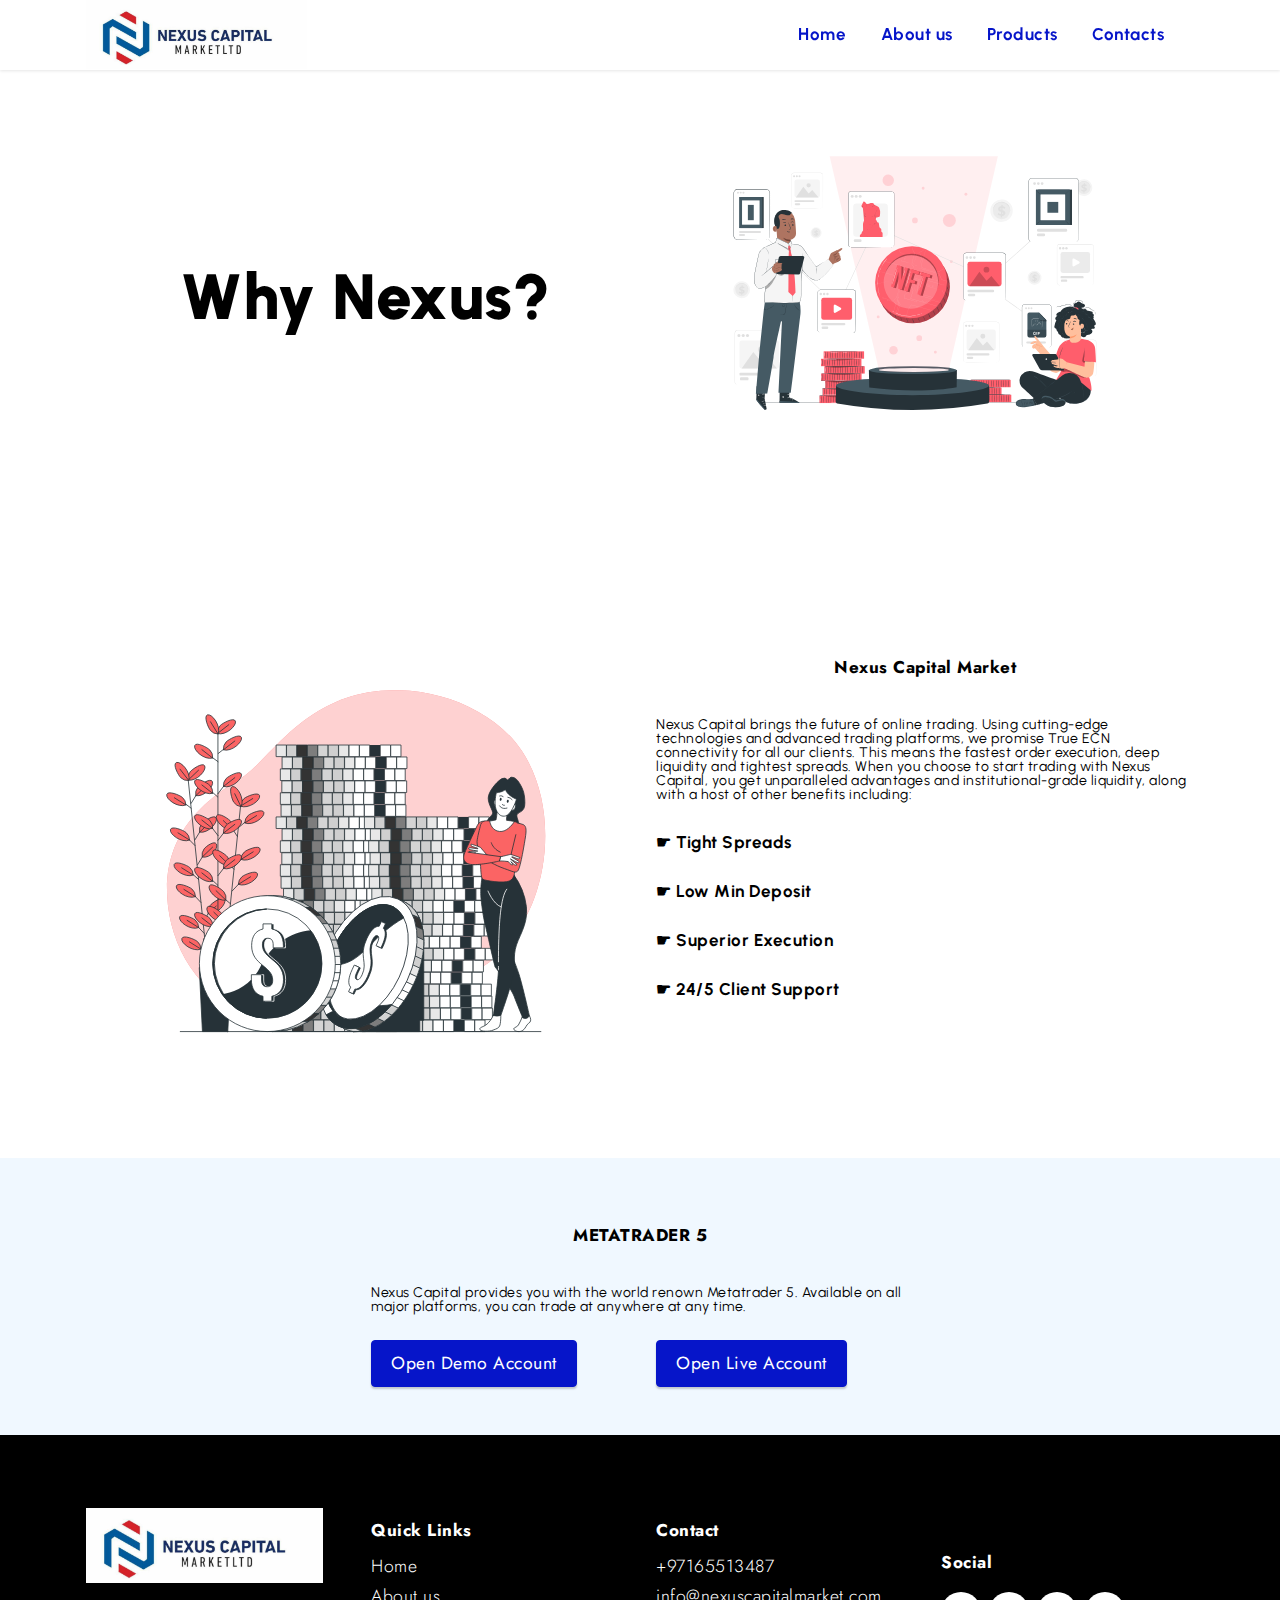
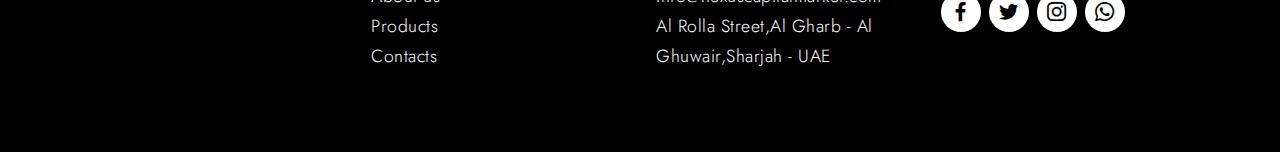
==== About us.html @ b938d65f "dfsdfsd" ====
<!DOCTYPE html>
<html  >
<head>
  <!-- Site made with Mobirise Website Builder v5.7.12, https://mobirise.com -->
  <meta charset="UTF-8">
  <meta http-equiv="X-UA-Compatible" content="IE=edge">
  <meta name="generator" content="Mobirise v5.7.12, page1.html">
  <meta name="viewport" content="width=device-width, initial-scale=1, minimum-scale=1">
  <link rel="shortcut icon" href="assets/images/nexus.png" type="image/x-icon">
  <meta name="description" content="">
  
  
  <title>About</title>
  <link rel="stylesheet" href="assets/web/assets/mobirise-icons2/mobirise2.css">
  <link rel="stylesheet" href="assets/bootstrap/css/bootstrap.min.css">
  <link rel="stylesheet" href="assets/bootstrap/css/bootstrap-grid.min.css">
  <link rel="stylesheet" href="assets/bootstrap/css/bootstrap-reboot.min.css">
  <link rel="stylesheet" href="assets/dropdown/css/style.css">
  <link rel="stylesheet" href="assets/socicon/css/styles.css">
  <link rel="stylesheet" href="assets/theme/css/style.css">
  <link rel="stylesheet" href="style.css">
  <link rel="preload" href="https://fonts.googleapis.com/css?family=Jost:100,200,300,400,500,600,700,800,900,100i,200i,300i,400i,500i,600i,700i,800i,900i&display=swap" as="style" onload="this.onload=null;this.rel='stylesheet'">
  <noscript><link rel="stylesheet" href="https://fonts.googleapis.com/css?family=Jost:100,200,300,400,500,600,700,800,900,100i,200i,300i,400i,500i,600i,700i,800i,900i&display=swap"></noscript>
  <link rel="preload" as="style" href="assets/mobirise/css/mbr-additional.css"><link rel="stylesheet" href="assets/mobirise/css/mbr-additional.css" type="text/css">
<script src="https://cdn.jsdelivr.net/npm/bootstrap@5.0.2/dist/js/bootstrap.bundle.min.js"></script>

  
  
</head>
<body>

  
    <section data-bs-version="5.1" class="menu menu1 cid-tuux1KyDfK" once="menu" id="menu1-0">
    
    

      <nav class="navbar navbar-expand-lg navbar-light bg-light  navbar-dropdown  navbar-expand-lg">
        <div class="container">
            <span class="logo-icon"><a href="#" class="navbar-brand"><img src="assets/images/nexus.png"></a></span>
            <button type="button" class="navbar-toggler" data-bs-toggle="collapse" data-bs-target="#navbarCollapse">
                <span class="navbar-toggler-icon"></span>
            </button>
            <div class="collapse navbar-collapse" id="navbarCollapse">

                <div class="navbar-nav ms-auto">
                    <a href="index.html" class="nav-item nav-link"><strong>Home</a></strong>                    
                </div>
                 <div class="navbar-nav ms-auto">
                    <a href="About us.html" class="nav-item nav-link"><strong>About us</a></strong>
                </div>
                 <div class="navbar-nav ms-auto">
                    <a href="Products.html" class="nav-item nav-link"><strong>Products</a></strong>
                </div>
                 <div class="navbar-nav ms-auto">
                    <a href="Contacts.html" class="nav-item nav-link"><strong>Contacts</a></strong>
                </div>
            </div>
        </div>
    </nav>
</section>
 <section>

        <div class="blank hero" style="min-height: 50vh;margin: auto">
        <img src="assets/images/NFT-pana.svg">
        <div class="text">
            <h1 style="font-size: 4rem">Why Nexus?</h1>
           
        </div>

        </div>
   </section>
<section data-bs-version="5.1" class="content10 cid-tuuz8Z4dlp" id="content10-a">
    
 

       <div class="container-fluid about pt-5">
        <div class="container">
            <div class="row gx-5">
                <div class="col-lg-6 mb-5 mb-lg-0">
                    <div class="d-flex h-100 border border-0 border-primary border-bottom-0 pt-4">
                         <img class="img-fluid mt-auto mx-auto" src="assets/images/Coins-bro.svg" style="max-width: 400px;margin: auto;">
                    </div>
                </div>
                <div class="col-lg-6 pb-5">
                    <div class="mb-3 pb-2">
                        <h1 class="display-5"><strong>Nexus Capital Market</strong></h1>
                    </div>
                    <p class="mb-4">
                    Nexus Capital brings the future of online trading. Using cutting-edge technologies and advanced trading platforms, we promise True ECN connectivity for all our clients. This means the fastest order execution, deep liquidity and tightest spreads. When you choose to start trading with  Nexus Capital, you get unparalleled advantages and institutional-grade liquidity, along with a host of other benefits including:</p>
                    <p class="mb-4"><strong> &#9755; Tight Spreads</strong></p>
                    <p class="mb-4"><strong> &#9755; Low Min Deposit</strong></p>
                     <p class="mb-4"><strong> &#9755; Superior Execution</strong></p>
                      <p class="mb-4"><strong> &#9755; 24/5 Client Support</strong></p>
                   
                </div>
            </div>
        </div>
    </div>
</section>

<section data-bs-version="5.1" class="people5 mbr-embla cid-tuuznFn4YC" id="people5-c">
       <div class="container-fluid about pt-5">
        <div class="container">
            <div class="row gx-5" style="display: flex;justify-content: center;">
                
                <div class="col-lg-6 pb-5">
                    <div class="mb-3 pb-2">
                        <h1 class="display-5"><strong>METATRADER 5</strong></h1>
                    </div> <p>Nexus Capital provides you with the world renown Metatrader 5. Available on all major platforms, you can trade at anywhere at any time.</p>
                    <div class="row gx-5 gy-4">
                        <div class="col-sm-6">
                                  <div class="mbr-section-btn">
                                    <a href="https://mobiri.se" class="btn btn-warning display-4">Open Demo Account</a>
                                </div>
                        </div>
                        <div class="col-sm-6">
                            <div class="mbr-section-btn">
                                    <a href="https://mobiri.se" class="btn btn-warning display-4">Open Live Account</a>
                                </div>
                        </div>
                    </div>
                </div>
            </div>
        </div>
    </div>
</section>
    
    

    

<section data-bs-version="5.1" class="footer1 cid-tuuxWfXCzd" once="footers" id="footer1-9">

    

    
    
        <div class="container">
        <div class="row mbr-white">
            <div class="col-12 col-md-6 col-lg-3">
                <h5 class="mbr-section-subtitle mbr-fonts-style mb-2 display-7">
                   <span class="logo-1"><a href="#" class="navbar-brand"><img src="assets/images/nexus.png"></a></span> 
                </h5>
            </div>

            <div class="col-12 col-md-6 col-lg-3">
                <h5 class="mbr-section-subtitle mbr-fonts-style mb-2 display-7">
                    <strong>Quick Links</strong>
                </h5>
               <ul class="list mbr-fonts-style display-4">
                    <li class="mbr-text item-wrap">Home</li>
                    <li class="mbr-text item-wrap">About us </li>
                    <li class="mbr-text item-wrap">Products</li>
                    <li class="mbr-text item-wrap">Contacts</li>
                </ul>
            </div>
            <div class="col-12 col-md-6 col-lg-3">
                <h5 class="mbr-section-subtitle mbr-fonts-style mb-2 display-7">
                    <strong>Contact</strong>
                </h5>
                <ul class="list mbr-fonts-style display-4">
                    <li class="mbr-text item-wrap">+97165513487</li>
                    <li class="mbr-text item-wrap">info@nexuscapitalmarket.com</li>
                    <li class="mbr-text item-wrap">Al Rolla Street,Al Gharb - Al Ghuwair,Sharjah - UAE</li>
                    
                </ul>
            </div>
            <div class="col-12 col-md-6 col-lg-3">
                <h5 class="mbr-section-subtitle mbr-fonts-style mb-2 display-7">
                    <strong></strong>
                </h5>
                <p class="mbr-text mbr-fonts-style mb-4 display-4">
                   </p>
                <h5 class="mbr-section-subtitle mbr-fonts-style mb-3 display-7">
                    <strong>Social</strong>
                </h5>
                <div class="social-row display-7">
                    <div class="soc-item">
                            <span class="mbr-iconfont socicon socicon-facebook"></span>
                        </a>
                    </div>
                    <div class="soc-item">
                            <span class="mbr-iconfont socicon socicon-twitter"></span>
                        </a>
                    </div>
                    <div class="soc-item">
                            <span class="mbr-iconfont socicon socicon-instagram"></span>

                        </a>
                    </div>
                     <div class="soc-item">
                            <span class="mbr-iconfont socicon socicon-whatsapp"></span>
                        </a>
                    </div>
                    
                </div>
            </div>
            
        </div>
    </div>

  
</body>
</html>
---- assets/web/assets/mobirise-icons2/mobirise2.css ----
@font-face {
  font-family: 'Moririse2';
  font-display: swap;
  src:  url('mobirise2.eot?f2bix410');
  src:  url('mobirise2.eot?f2bix4#iefix') format('embedded-opentype'),
    url('mobirise2.ttf?f2bix4') format('truetype'),
    url('mobirise2.woff?f2bix4') format('woff'),
    url('mobirise2.svg?f2bix4#mobirise2') format('svg');
  font-weight: normal;
  font-style: normal;
}

[class^="mobi-"], [class*=" mobi-"] {
  /* use !important to prevent issues with browser extensions that change fonts */
  font-family: 'Moririse2' !important;
  speak: none;
  font-style: normal;
  font-weight: normal;
  font-variant: normal;
  text-transform: none;
  line-height: 1;

  /* Better Font Rendering =========== */
  -webkit-font-smoothing: antialiased;
  -moz-osx-font-smoothing: grayscale;
}

.mobi-mbri-add-submenu:before {
  content: "\e900";
}
.mobi-mbri-alert:before {
  content: "\e901";
}
.mobi-mbri-align-center:before {
  content: "\e902";
}
.mobi-mbri-align-justify:before {
  content: "\e903";
}
.mobi-mbri-align-left:before {
  content: "\e904";
}
.mobi-mbri-align-right:before {
  content: "\e905";
}
.mobi-mbri-android:before {
  content: "\e906";
}
.mobi-mbri-apple:before {
  content: "\e907";
}
.mobi-mbri-arrow-down:before {
  content: "\e908";
}
.mobi-mbri-arrow-next:before {
  content: "\e909";
}
.mobi-mbri-arrow-prev:before {
  content: "\e90a";
}
.mobi-mbri-arrow-up:before {
  content: "\e90b";
}
.mobi-mbri-bold:before {
  content: "\e90c";
}
.mobi-mbri-bookmark:before {
  content: "\e90d";
}
.mobi-mbri-bootstrap:before {
  content: "\e90e";
}
.mobi-mbri-briefcase:before {
  content: "\e90f";
}
.mobi-mbri-browse:before {
  content: "\e910";
}
.mobi-mbri-bulleted-list:before {
  content: "\e911";
}
.mobi-mbri-calendar:before {
  content: "\e912";
}
.mobi-mbri-camera:before {
  content: "\e913";
}
.mobi-mbri-cart-add:before {
  content: "\e914";
}
.mobi-mbri-cart-full:before {
  content: "\e915";
}
.mobi-mbri-cash:before {
  content: "\e916";
}
.mobi-mbri-change-style:before {
  content: "\e917";
}
.mobi-mbri-chat:before {
  content: "\e918";
}
.mobi-mbri-clock:before {
  content: "\e919";
}
.mobi-mbri-close:before {
  content: "\e91a";
}
.mobi-mbri-cloud:before {
  content: "\e91b";
}
.mobi-mbri-code:before {
  content: "\e91c";
}
.mobi-mbri-contact-form:before {
  content: "\e91d";
}
.mobi-mbri-credit-card:before {
  content: "\e91e";
}
.mobi-mbri-cursor-click:before {
  content: "\e91f";
}
.mobi-mbri-cust-feedback:before {
  content: "\e920";
}
.mobi-mbri-database:before {
  content: "\e921";
}
.mobi-mbri-delivery:before {
  content: "\e922";
}
.mobi-mbri-desktop:before {
  content: "\e923";
}
.mobi-mbri-devices:before {
  content: "\e924";
}
.mobi-mbri-down:before {
  content: "\e925";
}
.mobi-mbri-download-2:before {
  content: "\e926";
}
.mobi-mbri-download:before {
  content: "\e927";
}
.mobi-mbri-drag-n-drop-2:before {
  content: "\e928";
}
.mobi-mbri-drag-n-drop:before {
  content: "\e929";
}
.mobi-mbri-edit-2:before {
  content: "\e92a";
}
.mobi-mbri-edit:before {
  content: "\e92b";
}
.mobi-mbri-error:before {
  content: "\e92c";
}
.mobi-mbri-extension:before {
  content: "\e92d";
}
.mobi-mbri-features:before {
  content: "\e92e";
}
.mobi-mbri-file:before {
  content: "\e92f";
}
.mobi-mbri-flag:before {
  content: "\e930";
}
.mobi-mbri-folder:before {
  content: "\e931";
}
.mobi-mbri-gift:before {
  content: "\e932";
}
.mobi-mbri-github:before {
  content: "\e933";
}
.mobi-mbri-globe-2:before {
  content: "\e934";
}
.mobi-mbri-globe:before {
  content: "\e935";
}
.mobi-mbri-growing-chart:before {
  content: "\e936";
}
.mobi-mbri-hearth:before {
  content: "\e937";
}
.mobi-mbri-help:before {
  content: "\e938";
}
.mobi-mbri-home:before {
  content: "\e939";
}
.mobi-mbri-hot-cup:before {
  content: "\e93a";
}
.mobi-mbri-idea:before {
  content: "\e93b";
}
.mobi-mbri-image-gallery:before {
  content: "\e93c";
}
.mobi-mbri-image-slider:before {
  content: "\e93d";
}
.mobi-mbri-info:before {
  content: "\e93e";
}
.mobi-mbri-italic:before {
  content: "\e93f";
}
.mobi-mbri-key:before {
  content: "\e940";
}
.mobi-mbri-laptop:before {
  content: "\e941";
}
.mobi-mbri-layers:before {
  content: "\e942";
}
.mobi-mbri-left-right:before {
  content: "\e943";
}
.mobi-mbri-left:before {
  content: "\e944";
}
.mobi-mbri-letter:before {
  content: "\e945";
}
.mobi-mbri-like:before {
  content: "\e946";
}
.mobi-mbri-link:before {
  content: "\e947";
}
.mobi-mbri-lock:before {
  content: "\e948";
}
.mobi-mbri-login:before {
  content: "\e949";
}
.mobi-mbri-logout:before {
  content: "\e94a";
}
.mobi-mbri-magic-stick:before {
  content: "\e94b";
}
.mobi-mbri-map-pin:before {
  content: "\e94c";
}
.mobi-mbri-menu:before {
  content: "\e94d";
}
.mobi-mbri-mobile-2:before {
  content: "\e94e";
}
.mobi-mbri-mobile-horizontal:before {
  content: "\e94f";
}
.mobi-mbri-mobile:before {
  content: "\e950";
}
.mobi-mbri-mobirise:before {
  content: "\e951";
}
.mobi-mbri-more-horizontal:before {
  content: "\e952";
}
.mobi-mbri-more-vertical:before {
  content: "\e953";
}
.mobi-mbri-music:before {
  content: "\e954";
}
.mobi-mbri-new-file:before {
  content: "\e955";
}
.mobi-mbri-numbered-list:before {
  content: "\e956";
}
.mobi-mbri-opened-folder:before {
  content: "\e957";
}
.mobi-mbri-pages:before {
  content: "\e958";
}
.mobi-mbri-paper-plane:before {
  content: "\e959";
}
.mobi-mbri-paperclip:before {
  content: "\e95a";
}
.mobi-mbri-phone:before {
  content: "\e95b";
}
.mobi-mbri-photo:before {
  content: "\e95c";
}
.mobi-mbri-photos:before {
  content: "\e95d";
}
.mobi-mbri-pin:before {
  content: "\e95e";
}
.mobi-mbri-play:before {
  content: "\e95f";
}
.mobi-mbri-plus:before {
  content: "\e960";
}
.mobi-mbri-preview:before {
  content: "\e961";
}
.mobi-mbri-print:before {
  content: "\e962";
}
.mobi-mbri-protect:before {
  content: "\e963";
}
.mobi-mbri-question:before {
  content: "\e964";
}
.mobi-mbri-quote-left:before {
  content: "\e965";
}
.mobi-mbri-quote-right:before {
  content: "\e966";
}
.mobi-mbri-redo:before {
  content: "\e967";
}
.mobi-mbri-refresh:before {
  content: "\e968";
}
.mobi-mbri-responsive-2:before {
  content: "\e969";
}
.mobi-mbri-responsive:before {
  content: "\e96a";
}
.mobi-mbri-right:before {
  content: "\e96b";
}
.mobi-mbri-rocket:before {
  content: "\e96c";
}
.mobi-mbri-sad-face:before {
  content: "\e96d";
}
.mobi-mbri-sale:before {
  content: "\e96e";
}
.mobi-mbri-save:before {
  content: "\e96f";
}
.mobi-mbri-search:before {
  content: "\e970";
}
.mobi-mbri-setting-2:before {
  content: "\e971";
}
.mobi-mbri-setting-3:before {
  content: "\e972";
}
.mobi-mbri-setting:before {
  content: "\e973";
}
.mobi-mbri-share:before {
  content: "\e974";
}
.mobi-mbri-shopping-bag:before {
  content: "\e975";
}
.mobi-mbri-shopping-basket:before {
  content: "\e976";
}
.mobi-mbri-shopping-cart:before {
  content: "\e977";
}
.mobi-mbri-sites:before {
  content: "\e978";
}
.mobi-mbri-smile-face:before {
  content: "\e979";
}
.mobi-mbri-speed:before {
  content: "\e97a";
}
.mobi-mbri-star:before {
  content: "\e97b";
}
.mobi-mbri-success:before {
  content: "\e97c";
}
.mobi-mbri-sun:before {
  content: "\e97d";
}
.mobi-mbri-sun2:before {
  content: "\e97e";
}
.mobi-mbri-tablet-vertical:before {
  content: "\e97f";
}
.mobi-mbri-tablet:before {
  content: "\e980";
}
.mobi-mbri-target:before {
  content: "\e981";
}
.mobi-mbri-timer:before {
  content: "\e982";
}
.mobi-mbri-to-ftp:before {
  content: "\e983";
}
.mobi-mbri-to-local-drive:before {
  content: "\e984";
}
.mobi-mbri-touch-swipe:before {
  content: "\e985";
}
.mobi-mbri-touch:before {
  content: "\e986";
}
.mobi-mbri-trash:before {
  content: "\e987";
}
.mobi-mbri-underline:before {
  content: "\e988";
}
.mobi-mbri-undo:before {
  content: "\e989";
}
.mobi-mbri-unlink:before {
  content: "\e98a";
}
.mobi-mbri-unlock:before {
  content: "\e98b";
}
.mobi-mbri-up-down:before {
  content: "\e98c";
}
.mobi-mbri-up:before {
  content: "\e98d";
}
.mobi-mbri-update:before {
  content: "\e98e";
}
.mobi-mbri-upload-2:before {
  content: "\e98f";
}
.mobi-mbri-upload:before {
  content: "\e990";
}
.mobi-mbri-user-2:before {
  content: "\e991";
}
.mobi-mbri-user:before {
  content: "\e992";
}
.mobi-mbri-users:before {
  content: "\e993";
}
.mobi-mbri-video-play:before {
  content: "\e994";
}
.mobi-mbri-video:before {
  content: "\e995";
}
.mobi-mbri-watch:before {
  content: "\e996";
}
.mobi-mbri-website-theme-2:before {
  content: "\e997";
}
.mobi-mbri-website-theme:before {
  content: "\e998";
}
.mobi-mbri-wifi:before {
  content: "\e999";
}
.mobi-mbri-windows:before {
  content: "\e99a";
}
.mobi-mbri-zoom-in:before {
  content: "\e99b";
}
.mobi-mbri-zoom-out:before {
  content: "\e99c";
}
---- assets/dropdown/css/style.css ----
.navbar-dropdown {
  left: 0;
  padding: 0;
  position: absolute;
  right: 0;
  top: 0;
  transition: all 0.45s ease;
  z-index: 1030;
  background: #282828; }
  .navbar-dropdown .navbar-logo {
    margin-right: 0.8rem;
    transition: margin 0.3s ease-in-out;
    vertical-align: middle; }
    .navbar-dropdown .navbar-logo img {
      height: 3.125rem;
      transition: all 0.3s ease-in-out; }
    .navbar-dropdown .navbar-logo.mbr-iconfont {
      font-size: 3.125rem;
      line-height: 3.125rem; }
  .navbar-dropdown .navbar-caption {
    font-weight: 700;
    white-space: normal;
    vertical-align: -4px;
    line-height: 3.125rem !important; }
    .navbar-dropdown .navbar-caption, .navbar-dropdown .navbar-caption:hover {
      color: inherit;
      text-decoration: none; }
  .navbar-dropdown .mbr-iconfont + .navbar-caption {
    vertical-align: -1px; }
  .navbar-dropdown.navbar-fixed-top {
    position: fixed; }
  .navbar-dropdown .navbar-brand span {
    vertical-align: -4px; }
  .navbar-dropdown.bg-color.transparent {
    background: none; }
  .navbar-dropdown.navbar-short .navbar-brand {
    padding: 0.625rem 0; }
    .navbar-dropdown.navbar-short .navbar-brand span {
      vertical-align: -1px; }
  .navbar-dropdown.navbar-short .navbar-caption {
    line-height: 2.375rem !important;
    vertical-align: -2px; }
  .navbar-dropdown.navbar-short .navbar-logo {
    margin-right: 0.5rem; }
    .navbar-dropdown.navbar-short .navbar-logo img {
      height: 2.375rem; }
    .navbar-dropdown.navbar-short .navbar-logo.mbr-iconfont {
      font-size: 2.375rem;
      line-height: 2.375rem; }
  .navbar-dropdown.navbar-short .mbr-table-cell {
    height: 3.625rem; }
  .navbar-dropdown .navbar-close {
    left: 0.6875rem;
    position: fixed;
    top: 0.75rem;
    z-index: 1000; }
  .navbar-dropdown .hamburger-icon {
    content: "";
    display: inline-block;
    vertical-align: middle;
    width: 16px;
    -webkit-box-shadow: 0 -6px 0 1px #282828,0 0 0 1px #282828,0 6px 0 1px #282828;
    -moz-box-shadow: 0 -6px 0 1px #282828,0 0 0 1px #282828,0 6px 0 1px #282828;
    box-shadow: 0 -6px 0 1px #282828,0 0 0 1px #282828,0 6px 0 1px #282828; }

.dropdown-menu .dropdown-toggle[data-toggle="dropdown-submenu"]::after {
  border-bottom: 0.35em solid transparent;
  border-left: 0.35em solid;
  border-right: 0;
  border-top: 0.35em solid transparent;
  margin-left: 0.3rem; }

.dropdown-menu .dropdown-item:focus {
  outline: 0; }

.nav-dropdown {
  font-size: 0.75rem;
  font-weight: 500;
  height: auto !important; }
  .nav-dropdown .nav-btn {
    padding-left: 1rem; }
  .nav-dropdown .link {
    margin: .667em 1.667em;
    font-weight: 500;
    padding: 0;
    transition: color .2s ease-in-out; }
    .nav-dropdown .link.dropdown-toggle {
      margin-right: 2.583em; }
      .nav-dropdown .link.dropdown-toggle::after {
        margin-left: .25rem;
        border-top: 0.35em solid;
        border-right: 0.35em solid transparent;
        border-left: 0.35em solid transparent;
        border-bottom: 0; }
      .nav-dropdown .link.dropdown-toggle[aria-expanded="true"] {
        margin: 0;
        padding: 0.667em 3.263em  0.667em 1.667em; }
  .nav-dropdown .link::after,
  .nav-dropdown .dropdown-item::after {
    color: inherit; }
  .nav-dropdown .btn {
    font-size: 0.75rem;
    font-weight: 700;
    letter-spacing: 0;
    margin-bottom: 0;
    padding-left: 1.25rem;
    padding-right: 1.25rem; }
  .nav-dropdown .dropdown-menu {
    border-radius: 0;
    border: 0;
    left: 0;
    margin: 0;
    padding-bottom: 1.25rem;
    padding-top: 1.25rem;
    position: relative; }
  .nav-dropdown .dropdown-submenu {
    margin-left: 0.125rem;
    top: 0; }
  .nav-dropdown .dropdown-item {
    font-weight: 500;
    line-height: 2;
    padding: 0.3846em 4.615em 0.3846em 1.5385em;
    position: relative;
    transition: color .2s ease-in-out, background-color .2s ease-in-out; }
    .nav-dropdown .dropdown-item::after {
      margin-top: -0.3077em;
      position: absolute;
      right: 1.1538em;
      top: 50%; }
    .nav-dropdown .dropdown-item:focus, .nav-dropdown .dropdown-item:hover {
      background: none; }

@media (max-width: 767px) {
  .nav-dropdown.navbar-toggleable-sm {
    bottom: 0;
    display: none;
    left: 0;
    overflow-x: hidden;
    position: fixed;
    top: 0;
    transform: translateX(-100%);
    -ms-transform: translateX(-100%);
    -webkit-transform: translateX(-100%);
    width: 18.75rem;
    z-index: 999; } }
.nav-dropdown.navbar-toggleable-xl {
  bottom: 0;
  display: none;
  left: 0;
  overflow-x: hidden;
  position: fixed;
  top: 0;
  transform: translateX(-100%);
  -ms-transform: translateX(-100%);
  -webkit-transform: translateX(-100%);
  width: 18.75rem;
  z-index: 999; }

.nav-dropdown-sm {
  display: block !important;
  overflow-x: hidden;
  overflow: auto;
  padding-top: 3.875rem; }
  .nav-dropdown-sm::after {
    content: "";
    display: block;
    height: 3rem;
    width: 100%; }
  .nav-dropdown-sm.collapse.in ~ .navbar-close {
    display: block !important; }
  .nav-dropdown-sm.collapsing, .nav-dropdown-sm.collapse.in {
    transform: translateX(0);
    -ms-transform: translateX(0);
    -webkit-transform: translateX(0);
    transition: all 0.25s ease-out;
    -webkit-transition: all 0.25s ease-out;
    background: #282828; }
  .nav-dropdown-sm.collapsing[aria-expanded="false"] {
    transform: translateX(-100%);
    -ms-transform: translateX(-100%);
    -webkit-transform: translateX(-100%); }
  .nav-dropdown-sm .nav-item {
    display: block;
    margin-left: 0 !important;
    padding-left: 0; }
  .nav-dropdown-sm .link,
  .nav-dropdown-sm .dropdown-item {
    border-top: 1px dotted rgba(255, 255, 255, 0.1);
    font-size: 0.8125rem;
    line-height: 1.6;
    margin: 0 !important;
    padding: 0.875rem 2.4rem 0.875rem 1.5625rem !important;
    position: relative;
    white-space: normal; }
    .nav-dropdown-sm .link:focus, .nav-dropdown-sm .link:hover,
    .nav-dropdown-sm .dropdown-item:focus,
    .nav-dropdown-sm .dropdown-item:hover {
      background: rgba(0, 0, 0, 0.2) !important;
      color: #c0a375; }
  .nav-dropdown-sm .nav-btn {
    position: relative;
    padding: 1.5625rem 1.5625rem 0 1.5625rem; }
    .nav-dropdown-sm .nav-btn::before {
      border-top: 1px dotted rgba(255, 255, 255, 0.1);
      content: "";
      left: 0;
      position: absolute;
      top: 0;
      width: 100%; }
    .nav-dropdown-sm .nav-btn + .nav-btn {
      padding-top: 0.625rem; }
      .nav-dropdown-sm .nav-btn + .nav-btn::before {
        display: none; }
  .nav-dropdown-sm .btn {
    padding: 0.625rem 0; }
  .nav-dropdown-sm .dropdown-toggle[data-toggle="dropdown-submenu"]::after {
    margin-left: .25rem;
    border-top: 0.35em solid;
    border-right: 0.35em solid transparent;
    border-left: 0.35em solid transparent;
    border-bottom: 0; }
  .nav-dropdown-sm .dropdown-toggle[data-toggle="dropdown-submenu"][aria-expanded="true"]::after {
    border-top: 0;
    border-right: 0.35em solid transparent;
    border-left: 0.35em solid transparent;
    border-bottom: 0.35em solid; }
  .nav-dropdown-sm .dropdown-menu {
    margin: 0;
    padding: 0;
    position: relative;
    top: 0;
    left: 0;
    width: 100%;
    border: 0;
    float: none;
    border-radius: 0;
    background: none; }
  .nav-dropdown-sm .dropdown-submenu {
    left: 100%;
    margin-left: 0.125rem;
    margin-top: -1.25rem;
    top: 0; }

.navbar-toggleable-sm .nav-dropdown .dropdown-menu {
  position: absolute; }

.navbar-toggleable-sm .nav-dropdown .dropdown-submenu {
  left: 100%;
  margin-left: 0.125rem;
  margin-top: -1.25rem;
  top: 0; }

.navbar-toggleable-sm.opened .nav-dropdown .dropdown-menu {
  position: relative; }

.navbar-toggleable-sm.opened .nav-dropdown .dropdown-submenu {
  left: 0;
  margin-left: 00rem;
  margin-top: 0rem;
  top: 0; }

.is-builder .nav-dropdown.collapsing {
  transition: none !important; }
---- assets/socicon/css/styles.css ----
@charset "UTF-8";

@font-face {
  font-family: 'Socicon';
  src:  url('../fonts/socicon.eot');
  src:  url('../fonts/socicon.eot?#iefix') format('embedded-opentype'),
    url('../fonts/socicon.woff2') format('woff2'),
    url('../fonts/socicon.ttf') format('truetype'),
    url('../fonts/socicon.woff') format('woff'),
    url('../fonts/socicon.svg#socicon') format('svg');
  font-weight: normal;
  font-style: normal;
  font-display: swap;
}

[data-icon]:before {
  font-family: "socicon" !important;
  content: attr(data-icon);
  font-style: normal !important;
  font-weight: normal !important;
  font-variant: normal !important;
  text-transform: none !important;
  speak: none;
  line-height: 1;
  -webkit-font-smoothing: antialiased;
  -moz-osx-font-smoothing: grayscale;
}

[class^="socicon-"], [class*=" socicon-"] {
  /* use !important to prevent issues with browser extensions that change fonts */
  font-family: 'Socicon' !important;
  speak: none;
  font-style: normal;
  font-weight: normal;
  font-variant: normal;
  text-transform: none;
  line-height: 1;

  /* Better Font Rendering =========== */
  -webkit-font-smoothing: antialiased;
  -moz-osx-font-smoothing: grayscale;
}

.socicon-eitaa:before {
  content: "\e97c";
}
.socicon-soroush:before {
  content: "\e97d";
}
.socicon-bale:before {
  content: "\e97e";
}
.socicon-zazzle:before {
  content: "\e97b";
}
.socicon-society6:before {
  content: "\e97a";
}
.socicon-redbubble:before {
  content: "\e979";
}
.socicon-avvo:before {
  content: "\e978";
}
.socicon-stitcher:before {
  content: "\e977";
}
.socicon-googlehangouts:before {
  content: "\e974";
}
.socicon-dlive:before {
  content: "\e975";
}
.socicon-vsco:before {
  content: "\e976";
}
.socicon-flipboard:before {
  content: "\e973";
}
.socicon-ubuntu:before {
  content: "\e958";
}
.socicon-artstation:before {
  content: "\e959";
}
.socicon-invision:before {
  content: "\e95a";
}
.socicon-torial:before {
  content: "\e95b";
}
.socicon-collectorz:before {
  content: "\e95c";
}
.socicon-seenthis:before {
  content: "\e95d";
}
.socicon-googleplaymusic:before {
  content: "\e95e";
}
.socicon-debian:before {
  content: "\e95f";
}
.socicon-filmfreeway:before {
  content: "\e960";
}
.socicon-gnome:before {
  content: "\e961";
}
.socicon-itchio:before {
  content: "\e962";
}
.socicon-jamendo:before {
  content: "\e963";
}
.socicon-mix:before {
  content: "\e964";
}
.socicon-sharepoint:before {
  content: "\e965";
}
.socicon-tinder:before {
  content: "\e966";
}
.socicon-windguru:before {
  content: "\e967";
}
.socicon-cdbaby:before {
  content: "\e968";
}
.socicon-elementaryos:before {
  content: "\e969";
}
.socicon-stage32:before {
  content: "\e96a";
}
.socicon-tiktok:before {
  content: "\e96b";
}
.socicon-gitter:before {
  content: "\e96c";
}
.socicon-letterboxd:before {
  content: "\e96d";
}
.socicon-threema:before {
  content: "\e96e";
}
.socicon-splice:before {
  content: "\e96f";
}
.socicon-metapop:before {
  content: "\e970";
}
.socicon-naver:before {
  content: "\e971";
}
.socicon-remote:before {
  content: "\e972";
}
.socicon-internet:before {
  content: "\e957";
}
.socicon-moddb:before {
  content: "\e94b";
}
.socicon-indiedb:before {
  content: "\e94c";
}
.socicon-traxsource:before {
  content: "\e94d";
}
.socicon-gamefor:before {
  content: "\e94e";
}
.socicon-pixiv:before {
  content: "\e94f";
}
.socicon-myanimelist:before {
  content: "\e950";
}
.socicon-blackberry:before {
  content: "\e951";
}
.socicon-wickr:before {
  content: "\e952";
}
.socicon-spip:before {
  content: "\e953";
}
.socicon-napster:before {
  content: "\e954";
}
.socicon-beatport:before {
  content: "\e955";
}
.socicon-hackerone:before {
  content: "\e956";
}
.socicon-hackernews:before {
  content: "\e946";
}
.socicon-smashwords:before {
  content: "\e947";
}
.socicon-kobo:before {
  content: "\e948";
}
.socicon-bookbub:before {
  content: "\e949";
}
.socicon-mailru:before {
  content: "\e94a";
}
.socicon-gitlab:before {
  content: "\e945";
}
.socicon-instructables:before {
  content: "\e944";
}
.socicon-portfolio:before {
  content: "\e943";
}
.socicon-codered:before {
  content: "\e940";
}
.socicon-origin:before {
  content: "\e941";
}
.socicon-nextdoor:before {
  content: "\e942";
}
.socicon-udemy:before {
  content: "\e93f";
}
.socicon-livemaster:before {
  content: "\e93e";
}
.socicon-crunchbase:before {
  content: "\e93b";
}
.socicon-homefy:before {
  content: "\e93c";
}
.socicon-calendly:before {
  content: "\e93d";
}
.socicon-realtor:before {
  content: "\e90f";
}
.socicon-tidal:before {
  content: "\e910";
}
.socicon-qobuz:before {
  content: "\e911";
}
.socicon-natgeo:before {
  content: "\e912";
}
.socicon-mastodon:before {
  content: "\e913";
}
.socicon-unsplash:before {
  content: "\e914";
}
.socicon-homeadvisor:before {
  content: "\e915";
}
.socicon-angieslist:before {
  content: "\e916";
}
.socicon-codepen:before {
  content: "\e917";
}
.socicon-slack:before {
  content: "\e918";
}
.socicon-openaigym:before {
  content: "\e919";
}
.socicon-logmein:before {
  content: "\e91a";
}
.socicon-fiverr:before {
  content: "\e91b";
}
.socicon-gotomeeting:before {
  content: "\e91c";
}
.socicon-aliexpress:before {
  content: "\e91d";
}
.socicon-guru:before {
  content: "\e91e";
}
.socicon-appstore:before {
  content: "\e91f";
}
.socicon-homes:before {
  content: "\e920";
}
.socicon-zoom:before {
  content: "\e921";
}
.socicon-alibaba:before {
  content: "\e922";
}
.socicon-craigslist:before {
  content: "\e923";
}
.socicon-wix:before {
  content: "\e924";
}
.socicon-redfin:before {
  content: "\e925";
}
.socicon-googlecalendar:before {
  content: "\e926";
}
.socicon-shopify:before {
  content: "\e927";
}
.socicon-freelancer:before {
  content: "\e928";
}
.socicon-seedrs:before {
  content: "\e929";
}
.socicon-bing:before {
  content: "\e92a";
}
.socicon-doodle:before {
  content: "\e92b";
}
.socicon-bonanza:before {
  content: "\e92c";
}
.socicon-squarespace:before {
  content: "\e92d";
}
.socicon-toptal:before {
  content: "\e92e";
}
.socicon-gust:before {
  content: "\e92f";
}
.socicon-ask:before {
  content: "\e930";
}
.socicon-trulia:before {
  content: "\e931";
}
.socicon-loomly:before {
  content: "\e932";
}
.socicon-ghost:before {
  content: "\e933";
}
.socicon-upwork:before {
  content: "\e934";
}
.socicon-fundable:before {
  content: "\e935";
}
.socicon-booking:before {
  content: "\e936";
}
.socicon-googlemaps:before {
  content: "\e937";
}
.socicon-zillow:before {
  content: "\e938";
}
.socicon-niconico:before {
  content: "\e939";
}
.socicon-toneden:before {
  content: "\e93a";
}
.socicon-augment:before {
  content: "\e908";
}
.socicon-bitbucket:before {
  content: "\e909";
}
.socicon-fyuse:before {
  content: "\e90a";
}
.socicon-yt-gaming:before {
  content: "\e90b";
}
.socicon-sketchfab:before {
  content: "\e90c";
}
.socicon-mobcrush:before {
  content: "\e90d";
}
.socicon-microsoft:before {
  content: "\e90e";
}
.socicon-pandora:before {
  content: "\e907";
}
.socicon-messenger:before {
  content: "\e906";
}
.socicon-gamewisp:before {
  content: "\e905";
}
.socicon-bloglovin:before {
  content: "\e904";
}
.socicon-tunein:before {
  content: "\e903";
}
.socicon-gamejolt:before {
  content: "\e901";
}
.socicon-trello:before {
  content: "\e902";
}
.socicon-spreadshirt:before {
  content: "\e900";
}
.socicon-500px:before {
  content: "\e000";
}
.socicon-8tracks:before {
  content: "\e001";
}
.socicon-airbnb:before {
  content: "\e002";
}
.socicon-alliance:before {
  content: "\e003";
}
.socicon-amazon:before {
  content: "\e004";
}
.socicon-amplement:before {
  content: "\e005";
}
.socicon-android:before {
  content: "\e006";
}
.socicon-angellist:before {
  content: "\e007";
}
.socicon-apple:before {
  content: "\e008";
}
.socicon-appnet:before {
  content: "\e009";
}
.socicon-baidu:before {
  content: "\e00a";
}
.socicon-bandcamp:before {
  content: "\e00b";
}
.socicon-battlenet:before {
  content: "\e00c";
}
.socicon-mixer:before {
  content: "\e00d";
}
.socicon-bebee:before {
  content: "\e00e";
}
.socicon-bebo:before {
  content: "\e00f";
}
.socicon-behance:before {
  content: "\e010";
}
.socicon-blizzard:before {
  content: "\e011";
}
.socicon-blogger:before {
  content: "\e012";
}
.socicon-buffer:before {
  content: "\e013";
}
.socicon-chrome:before {
  content: "\e014";
}
.socicon-coderwall:before {
  content: "\e015";
}
.socicon-curse:before {
  content: "\e016";
}
.socicon-dailymotion:before {
  content: "\e017";
}
.socicon-deezer:before {
  content: "\e018";
}
.socicon-delicious:before {
  content: "\e019";
}
.socicon-deviantart:before {
  content: "\e01a";
}
.socicon-diablo:before {
  content: "\e01b";
}
.socicon-digg:before {
  content: "\e01c";
}
.socicon-discord:before {
  content: "\e01d";
}
.socicon-disqus:before {
  content: "\e01e";
}
.socicon-douban:before {
  content: "\e01f";
}
.socicon-draugiem:before {
  content: "\e020";
}
.socicon-dribbble:before {
  content: "\e021";
}
.socicon-drupal:before {
  content: "\e022";
}
.socicon-ebay:before {
  content: "\e023";
}
.socicon-ello:before {
  content: "\e024";
}
.socicon-endomodo:before {
  content: "\e025";
}
.socicon-envato:before {
  content: "\e026";
}
.socicon-etsy:before {
  content: "\e027";
}
.socicon-facebook:before {
  content: "\e028";
}
.socicon-feedburner:before {
  content: "\e029";
}
.socicon-filmweb:before {
  content: "\e02a";
}
.socicon-firefox:before {
  content: "\e02b";
}
.socicon-flattr:before {
  content: "\e02c";
}
.socicon-flickr:before {
  content: "\e02d";
}
.socicon-formulr:before {
  content: "\e02e";
}
.socicon-forrst:before {
  content: "\e02f";
}
.socicon-foursquare:before {
  content: "\e030";
}
.socicon-friendfeed:before {
  content: "\e031";
}
.socicon-github:before {
  content: "\e032";
}
.socicon-goodreads:before {
  content: "\e033";
}
.socicon-google:before {
  content: "\e034";
}
.socicon-googlescholar:before {
  content: "\e035";
}
.socicon-googlegroups:before {
  content: "\e036";
}
.socicon-googlephotos:before {
  content: "\e037";
}
.socicon-googleplus:before {
  content: "\e038";
}
.socicon-grooveshark:before {
  content: "\e039";
}
.socicon-hackerrank:before {
  content: "\e03a";
}
.socicon-hearthstone:before {
  content: "\e03b";
}
.socicon-hellocoton:before {
  content: "\e03c";
}
.socicon-heroes:before {
  content: "\e03d";
}
.socicon-smashcast:before {
  content: "\e03e";
}
.socicon-horde:before {
  content: "\e03f";
}
.socicon-houzz:before {
  content: "\e040";
}
.socicon-icq:before {
  content: "\e041";
}
.socicon-identica:before {
  content: "\e042";
}
.socicon-imdb:before {
  content: "\e043";
}
.socicon-instagram:before {
  content: "\e044";
}
.socicon-issuu:before {
  content: "\e045";
}
.socicon-istock:before {
  content: "\e046";
}
.socicon-itunes:before {
  content: "\e047";
}
.socicon-keybase:before {
  content: "\e048";
}
.socicon-lanyrd:before {
  content: "\e049";
}
.socicon-lastfm:before {
  content: "\e04a";
}
.socicon-line:before {
  content: "\e04b";
}
.socicon-linkedin:before {
  content: "\e04c";
}
.socicon-livejournal:before {
  content: "\e04d";
}
.socicon-lyft:before {
  content: "\e04e";
}
.socicon-macos:before {
  content: "\e04f";
}
.socicon-mail:before {
  content: "\e050";
}
.socicon-medium:before {
  content: "\e051";
}
.socicon-meetup:before {
  content: "\e052";
}
.socicon-mixcloud:before {
  content: "\e053";
}
.socicon-modelmayhem:before {
  content: "\e054";
}
.socicon-mumble:before {
  content: "\e055";
}
.socicon-myspace:before {
  content: "\e056";
}
.socicon-newsvine:before {
  content: "\e057";
}
.socicon-nintendo:before {
  content: "\e058";
}
.socicon-npm:before {
  content: "\e059";
}
.socicon-odnoklassniki:before {
  content: "\e05a";
}
.socicon-openid:before {
  content: "\e05b";
}
.socicon-opera:before {
  content: "\e05c";
}
.socicon-outlook:before {
  content: "\e05d";
}
.socicon-overwatch:before {
  content: "\e05e";
}
.socicon-patreon:before {
  content: "\e05f";
}
.socicon-paypal:before {
  content: "\e060";
}
.socicon-periscope:before {
  content: "\e061";
}
.socicon-persona:before {
  content: "\e062";
}
.socicon-pinterest:before {
  content: "\e063";
}
.socicon-play:before {
  content: "\e064";
}
.socicon-player:before {
  content: "\e065";
}
.socicon-playstation:before {
  content: "\e066";
}
.socicon-pocket:before {
  content: "\e067";
}
.socicon-qq:before {
  content: "\e068";
}
.socicon-quora:before {
  content: "\e069";
}
.socicon-raidcall:before {
  content: "\e06a";
}
.socicon-ravelry:before {
  content: "\e06b";
}
.socicon-reddit:before {
  content: "\e06c";
}
.socicon-renren:before {
  content: "\e06d";
}
.socicon-researchgate:before {
  content: "\e06e";
}
.socicon-residentadvisor:before {
  content: "\e06f";
}
.socicon-reverbnation:before {
  content: "\e070";
}
.socicon-rss:before {
  content: "\e071";
}
.socicon-sharethis:before {
  content: "\e072";
}
.socicon-skype:before {
  content: "\e073";
}
.socicon-slideshare:before {
  content: "\e074";
}
.socicon-smugmug:before {
  content: "\e075";
}
.socicon-snapchat:before {
  content: "\e076";
}
.socicon-songkick:before {
  content: "\e077";
}
.socicon-soundcloud:before {
  content: "\e078";
}
.socicon-spotify:before {
  content: "\e079";
}
.socicon-stackexchange:before {
  content: "\e07a";
}
.socicon-stackoverflow:before {
  content: "\e07b";
}
.socicon-starcraft:before {
  content: "\e07c";
}
.socicon-stayfriends:before {
  content: "\e07d";
}
.socicon-steam:before {
  content: "\e07e";
}
.socicon-storehouse:before {
  content: "\e07f";
}
.socicon-strava:before {
  content: "\e080";
}
.socicon-streamjar:before {
  content: "\e081";
}
.socicon-stumbleupon:before {
  content: "\e082";
}
.socicon-swarm:before {
  content: "\e083";
}
.socicon-teamspeak:before {
  content: "\e084";
}
.socicon-teamviewer:before {
  content: "\e085";
}
.socicon-technorati:before {
  content: "\e086";
}
.socicon-telegram:before {
  content: "\e087";
}
.socicon-tripadvisor:before {
  content: "\e088";
}
.socicon-tripit:before {
  content: "\e089";
}
.socicon-triplej:before {
  content: "\e08a";
}
.socicon-tumblr:before {
  content: "\e08b";
}
.socicon-twitch:before {
  content: "\e08c";
}
.socicon-twitter:before {
  content: "\e08d";
}
.socicon-uber:before {
  content: "\e08e";
}
.socicon-ventrilo:before {
  content: "\e08f";
}
.socicon-viadeo:before {
  content: "\e090";
}
.socicon-viber:before {
  content: "\e091";
}
.socicon-viewbug:before {
  content: "\e092";
}
.socicon-vimeo:before {
  content: "\e093";
}
.socicon-vine:before {
  content: "\e094";
}
.socicon-vkontakte:before {
  content: "\e095";
}
.socicon-warcraft:before {
  content: "\e096";
}
.socicon-wechat:before {
  content: "\e097";
}
.socicon-weibo:before {
  content: "\e098";
}
.socicon-whatsapp:before {
  content: "\e099";
}
.socicon-wikipedia:before {
  content: "\e09a";
}
.socicon-windows:before {
  content: "\e09b";
}
.socicon-wordpress:before {
  content: "\e09c";
}
.socicon-wykop:before {
  content: "\e09d";
}
.socicon-xbox:before {
  content: "\e09e";
}
.socicon-xing:before {
  content: "\e09f";
}
.socicon-yahoo:before {
  content: "\e0a0";
}
.socicon-yammer:before {
  content: "\e0a1";
}
.socicon-yandex:before {
  content: "\e0a2";
}
.socicon-yelp:before {
  content: "\e0a3";
}
.socicon-younow:before {
  content: "\e0a4";
}
.socicon-youtube:before {
  content: "\e0a5";
}
.socicon-zapier:before {
  content: "\e0a6";
}
.socicon-zerply:before {
  content: "\e0a7";
}
.socicon-zomato:before {
  content: "\e0a8";
}
.socicon-zynga:before {
  content: "\e0a9";
}
---- assets/theme/css/style.css ----
@charset "UTF-8";
section {
  background-color: #ffffff;
}

body {
  font-style: normal;
  line-height: 1.5;
  font-weight: 400;
  color:#000000;;
  position: relative;
}
p , img{
  animation: move 1s linear 1s;
}
@keyframes move {
  from {
    opacity:  0;
  }
  to {
    opacity: 1;
  }
}
button {
  background-color: transparent;
  border-color: transparent;
}

section,
.container,
.container-fluid {
  position: relative;
  word-wrap: break-word;
}

a.mbr-iconfont:hover {
  text-decoration: none;
}

.article .lead p,
.article .lead ul,
.article .lead ol,
.article .lead pre,
.article .lead blockquote {
  margin-bottom: 0;
}

a {
  font-style: normal;
  font-weight: 400;
  cursor: pointer;
}
a, a:hover {
  text-decoration: none;
}

.mbr-section-title {
  font-style: normal;
  line-height: 1.3;
}

.mbr-section-subtitle {
  line-height: 1.3;
}

.mbr-text {
  font-style: normal;
  line-height: 1.7;
}

h1,
h2,
h3,
h4,
h5,
h6,
.display-1,
.display-2,
.display-4,
.display-5,
.display-7,
span,
p,
a {
  line-height: 1;
  word-break: break-word;
  word-wrap: break-word;
  font-weight:;
}

b,
strong {
  font-weight: bold;
  font-size: 17px;
}


input:-webkit-autofill, input:-webkit-autofill:hover, input:-webkit-autofill:focus, input:-webkit-autofill:active {
  transition-delay: 9999s;
  -webkit-transition-property: background-color, color;
  transition-property: background-color, color;
}

textarea[type=hidden] {
  display: none;
}

section {
  background-position: 50% 50%;
  background-repeat: no-repeat;
  background-size: cover;
}
section .mbr-background-video,
section .mbr-background-video-preview {
  position: absolute;
  bottom: 0;
  left: 0;
  right: 0;
  top: 0;
}

.hidden {
  visibility: hidden;
}

.mbr-z-index20 {
  z-index: 20;
}

/*! Base colors */
.mbr-white {
  color: #ffffff;
}

.mbr-black {
  color: #111111;
}

.mbr-bg-white {
  background-color: #ffffff;
}

.mbr-bg-black {
  background-color: #000000;
}

/*! Text-aligns */
.align-left {
  text-align: left;
}

.align-center {
  text-align: center;
}

.align-right {
  text-align: right;
}

/*! Font-weight  */
.mbr-light {
  font-weight: 300;
}

.mbr-regular {
  font-weight: 400;
}

.mbr-semibold {
  font-weight: 500;
}

.mbr-bold {
  font-weight: 700;
}

/*! Media  */
.media-content {
  flex-basis: 100%;
}

.media-container-row {
  display: flex;
  flex-direction: row;
  flex-wrap: wrap;
  justify-content: center;
  align-content: center;
  align-items: start;
}
.media-container-row .media-size-item {
  width: 400px;
}

.media-container-column {
  display: flex;
  flex-direction: column;
  flex-wrap: wrap;
  justify-content: center;
  align-content: center;
  align-items: stretch;
}
.media-container-column > * {
  width: 100%;
}

@media (min-width: 992px) {
  .media-container-row {
    flex-wrap: nowrap;
  }
}
figure {
  margin-bottom: 0;
  overflow: hidden;
}

figure[mbr-media-size] {
  transition: width 0.1s;
}

img {
  display: block;
  width:600px;
  padding:1px
}

.card {
  background-color: transparent;
  border: none;
}

.card-box {
  width: 100%;
}

.card-img {
  text-align: center;
  flex-shrink: 0;
  -webkit-flex-shrink: 0;
}

.media {
  max-width: 100%;
  margin: 0 auto;
}

.mbr-figure {
  align-self: center;
}

.media-container > div {
  max-width: 100%;
}

.mbr-figure img,
.card-img img {
  width: 100%;
}

@media (max-width: 991px) {
  .media-size-item {
    width: auto !important;
  }

  .media {
    width: auto;
  }

  .mbr-figure {
    width: 100% !important;
  }
}
/*! Buttons */
.mbr-section-btn {
  margin-left: -0.6rem;
  margin-right: -0.6rem;
  font-size: 0;
}

.btn {
  font-weight: 600;
  border-width: 1px;
  font-style: normal;
  margin: 0.6rem 0.6rem;
  white-space: normal;
  transition: all 0.2s ease-in-out;
  display: inline-flex;
  align-items: center;
  justify-content: center;
  word-break: break-word;
}

.btn-sm {
  font-weight: 600;
  letter-spacing: 0px;
  transition: all 0.3s ease-in-out;
}

.btn-md {
  font-weight: 600;
  letter-spacing: 0px;
  transition: all 0.3s ease-in-out;
}

.btn-lg {
  font-weight: 600;
  letter-spacing: 0px;
  transition: all 0.3s ease-in-out;
}

.btn-form {
  margin: 0;
}
.btn-form:hover {
  cursor: pointer;
}

nav .mbr-section-btn {
  margin-left: 0rem;
  margin-right: 0rem;
}

/*! Btn icon margin */
.btn .mbr-iconfont,
.btn.btn-sm .mbr-iconfont {
  order: 1;
  cursor: pointer;
  margin-left: 0.5rem;
  vertical-align: sub;
}

.btn.btn-md .mbr-iconfont,
.btn.btn-md .mbr-iconfont {
  margin-left: 0.8rem;
}

.mbr-regular {
  font-weight: 400;
}

.mbr-semibold {
  font-weight: 500;
}

.mbr-bold {
  font-weight: 700;
}

[type=submit] {
  -webkit-appearance: none;
}

/*! Full-screen */
.mbr-fullscreen .mbr-overlay {
  min-height: 100vh;
}
/*

.mbr-fullscreen {
  display: flex;
  display: -moz-flex;
  display: -ms-flex;
  display: -o-flex;
  align-items: center;
  min-height: 50vh;
  padding-top: 3rem;
  padding-bottom: 3rem;
}

! Map */
.map {
  height: 25rem;
  position: relative;
}
.map iframe {
  width: 100%;
  height: 100%;
}

/*! Scroll to top arrow */
.mbr-arrow-up {
  bottom: 25px;
  right: 90px;
  position: fixed;
  text-align: right;
  z-index: 5000;
  color: #ffffff;
  font-size: 22px;
}

.key img {float: left;
 width:90px; 
 padding:20px;
}


.mbr-arrow-up a {
  background: rgba(0, 0, 0, 0.2);
  border-radius: 50%;
  color: #fff;
  display: inline-block;
  height: 60px;
  width: 60px;
  border: 2px solid #fff;
  outline-style: none !important;
  position: relative;
  text-decoration: none;
  transition: all 0.3s ease-in-out;
  cursor: pointer;
  text-align: center;
}
.mbr-arrow-up a:hover {
  background-color: rgba(0, 0, 0, 0.4);
}
.mbr-arrow-up a i {
  line-height: 60px;
}

.mbr-arrow-up-icon {
  display: block;
  color: #fff;
}

.mbr-arrow-up-icon::before {
  content: "›";
  display: inline-block;
  font-family: monospace;
  font-size: 22px;
  line-height: 1;
  font-style: normal;
  position: relative;
  top: 6px;
  left: -4px;
  transform: rotate(-90deg);
}

/*! Arrow Down */
.mbr-arrow {
  position: absolute;
  bottom: 45px;
  left: 50%;
  width: 60px;
  height: 60px;
  cursor: pointer;
  background-color: rgba(80, 80, 80, 0.5);
  border-radius: 50%;
  transform: translateX(-50%);
}
@media (max-width: 767px) {
  .mbr-arrow {
    display: none;
  }
}
.mbr-arrow > a {
  display: inline-block;
  text-decoration: none;
  outline-style: none;
  -webkit-animation: arrowdown 1.7s ease-in-out infinite;
          animation: arrowdown 1.7s ease-in-out infinite;
  color: #ffffff;
}
.mbr-arrow > a > i {
  position: absolute;
  top: -2px;
  left: 15px;
  font-size: 2rem;
}

#scrollToTop a i::before {
  content: "";
  position: absolute;
  display: block;
  border-bottom: 2.5px solid #fff;
  border-left: 2.5px solid #fff;
  width: 27.8%;
  height: 27.8%;
  left: 50%;
  top: 51%;
  transform: translateY(-30%) translateX(-50%) rotate(135deg);
}

@keyframes arrowdown {
  0% {
    transform: translateY(0px);
  }
  50% {
    transform: translateY(-5px);
  }
  100% {
    transform: translateY(0px);
  }
}
@-webkit-keyframes arrowdown {
  0% {
    transform: translateY(0px);
  }
  50% {
    transform: translateY(-5px);
  }
  100% {
    transform: translateY(0px);
  }
}
@media (max-width: 500px) {
  .mbr-arrow-up {
    left: 0;
    right: 0;
    text-align: center;
  }
}
/*Gradients animation*/
@keyframes gradient-animation {
  from {
    background-position: 0% 100%;
    -webkit-animation-timing-function: ease-in-out;
            animation-timing-function: ease-in-out;
  }
  to {
    background-position: 100% 0%;
    -webkit-animation-timing-function: ease-in-out;
            animation-timing-function: ease-in-out;
  }
}
@-webkit-keyframes gradient-animation {
  from {
    background-position: 0% 100%;
    -webkit-animation-timing-function: ease-in-out;
            animation-timing-function: ease-in-out;
  }
  to {
    background-position: 100% 0%;
    -webkit-animation-timing-function: ease-in-out;
            animation-timing-function: ease-in-out;
  }
}
.bg-gradient {
  background-size: 200% 200%;
  animation: gradient-animation 5s infinite alternate;
  -webkit-animation: gradient-animation 5s infinite alternate;
}

.menu .navbar-brand {
  display: -webkit-flex;
}
.menu .navbar-brand span {
  display: flex;
  display: -webkit-flex;
}
.menu .navbar-brand .navbar-caption-wrap {
  display: -webkit-flex;
}
.menu .navbar-brand .navbar-logo img {
  display: -webkit-flex;
  width: auto;
}
@media (min-width: 768px) and (max-width: 991px) {
  .menu .navbar-toggleable-sm .navbar-nav {
    display: -ms-flexbox;
  }
}
@media (max-width: 991px) {
  .menu .navbar-collapse {
    max-height: 93.5vh;
  }
  .menu .navbar-collapse.show {
    overflow: auto;
  }
}
@media (min-width: 992px) {
  .menu .navbar-nav.nav-dropdown {
    display: -webkit-flex;
  }
  .menu .navbar-toggleable-sm .navbar-collapse {
    display: -webkit-flex !important;
  }
  .menu .collapsed .navbar-collapse {
    max-height: 93.5vh;
  }
  .menu .collapsed .navbar-collapse.show {
    overflow: auto;
  }
}
@media (max-width: 767px) {
  .menu .navbar-collapse {
    max-height: 80vh;
  }
}

.nav-link .mbr-iconfont {
  margin-right: 0.5rem;
}

.navbar {
  display: -webkit-flex;
  -webkit-flex-wrap: wrap;
  -webkit-align-items: center;
  -webkit-justify-content: space-between;
}

.navbar-collapse {
  -webkit-flex-basis: 100%;
  -webkit-flex-grow: 1;
  -webkit-align-items: center;
}

.nav-dropdown .link {
  padding: 0.667em 1.667em !important;
  margin: 0 !important;
}

.nav {
  display: -webkit-flex;
  -webkit-flex-wrap: wrap;
}

.row {
  display: -webkit-flex;
  -webkit-flex-wrap: wrap;
}

.justify-content-center {
  -webkit-justify-content: center;
}

.form-inline {
  display: -webkit-flex;
}

.card-wrapper {
  -webkit-flex: 1;
  text-align: center;
  max-width: 320px;
}
.card-wrapper img{
  width: 60px;
  margin: auto;

}
.carousel-control {
  z-index: 10;
  display: -webkit-flex;
}

.carousel-controls {
  display: -webkit-flex;
}

.media {
  display: -webkit-flex;
}

.form-group:focus {
  outline: none;
}

.jq-selectbox__select {
  padding: 7px 0;
  position: relative;
}

.jq-selectbox__dropdown {
  overflow: hidden;
  border-radius: 10px;
  position: absolute;
  top: 100%;
  left: 0 !important;
  width: 100% !important;
}

.jq-selectbox__trigger-arrow {
  right: 0;
  transform: translateY(-50%);
}

.jq-selectbox li {
  padding: 1.07em 0.5em;
}

input[type=range] {
  padding-left: 0 !important;
  padding-right: 0 !important;
}

.modal-dialog,
.modal-content {
  height: 100%;
}

.modal-dialog .carousel-inner {
  height: calc(100vh - 1.75rem);
}
@media (max-width: 575px) {
  .modal-dialog .carousel-inner {
    height: calc(100vh - 1rem);
  }
}

.carousel-item {
  text-align: center;
}

.carousel-item img {
  margin: auto;
}

.navbar-toggler {
  align-self: flex-start;
  padding: 0.25rem 0.75rem;
  font-size: 1.25rem;
  line-height: 1;
  background: transparent;
  border: 1px solid transparent;
  border-radius: 0.25rem;
}

.navbar-toggler:focus,
.navbar-toggler:hover {
  text-decoration: none;
  box-shadow: none;
}

.navbar-toggler-icon {
  display: inline-block;
  width: 1.5em;
  height: 1.5em;
  vertical-align: middle;
  content: "";
  background: no-repeat center center;
  background-size: 100% 100%;
}

.navbar-toggler-left {
  position: absolute;
  left: 1rem;
}

.navbar-toggler-right {
  position: absolute;
  right: 1rem;
}

.card-img {
  width: auto;
}

.menu .navbar.collapsed:not(.beta-menu) {
  flex-direction: column;
}

.carousel-item.active,
.carousel-item-next,
.carousel-item-prev {
  display: flex;
}

.note-air-layout .dropup .dropdown-menu,
.note-air-layout .navbar-fixed-bottom .dropdown .dropdown-menu {
  bottom: initial !important;
}

html,
body {
  height: auto;
  min-height: 100vh;
}

.dropup .dropdown-toggle::after {
  display: none;
}

.form-asterisk {
  font-family: initial;
  position: absolute;
  top: -2px;
  font-weight: normal;
}

.form-control-label {
  position: relative;
  cursor: pointer;
  margin-bottom: 0.357em;
  padding: 0;
}

.alert {
  color: #ffffff;
  border-radius: 0;
  border: 0;
  font-size: 1.1rem;
  line-height: 1.5;
  margin-bottom: 1.875rem;
  padding: 1.25rem;
  position: relative;
  text-align: center;
}
.alert.alert-form::after {
  background-color: inherit;
  bottom: -7px;
  content: "";
  display: block;
  height: 14px;
  left: 50%;
  margin-left: -7px;
  position: absolute;
  transform: rotate(45deg);
  width: 14px;
}

.form-control {
  background-color: #ffffff;
  background-clip: border-box;
  color: #232323;
  line-height: 1rem !important;
  height: auto;
  padding: 0.6rem 1.2rem;
  transition: border-color 0.25s ease 0s;
  border: 1px solid transparent !important;
  border-radius: 4px;
  box-shadow: rgba(0, 0, 0, 0.07) 0px 1px 1px 0px, rgba(0, 0, 0, 0.07) 0px 1px 3px 0px, rgba(0, 0, 0, 0.03) 0px 0px 0px 1px;
}
.form-active .form-control:invalid {
  border-color: red;
}

form .row {
  margin-left: -0.6rem;
  margin-right: -0.6rem;
}
form .row [class*=col] {
  padding-left: 0.6rem;
  padding-right: 0.6rem;
}

form .mbr-section-btn {
  margin: 0;
  padding-left: 0.6rem;
  padding-right: 0.6rem;
}

form .btn {
  display: flex;
  padding: 0.6rem 1.2rem;
  margin: 0;
}

form .form-check-input {
  margin-top: 0.5;
}

textarea.form-control {
  line-height: 1.5rem !important;
}

.form-group {
  margin-bottom: 1.2rem;
}

.form-control,
form .btn {
  min-height: 48px;
}

.gdpr-block label span.textGDPR input[name=gdpr] {
  top: 7px;
}

.form-control:focus {
  box-shadow: none;
}

:focus {
  outline: none;
}

.mbr-overlay {
  background-color: #000;
  bottom: 0;
  left: 0;
  opacity: 0.5;
  position: absolute;
  right: 0;
  top: 0;
  z-index: 0;
  pointer-events: none;
}

blockquote {
  font-style: italic;
  padding: 3rem;
  font-size: 1.09rem;
  position: relative;
  border-left: 3px solid;
}

ul,
ol,
pre,
blockquote {
  margin-bottom: 2.3125rem;
}

.mt-4 {
  margin-top: 2rem !important;
}

.mb-4 {
  margin-bottom: 2rem !important;
}

@media (min-width: 992px) {
  .container {
    padding-left: 16px;
    padding-right: 16px;
  }

  .row {
    margin-left: -16px;
    margin-right: -16px;
  }
  .row > [class*=col] {
    padding-left: 16px;
    padding-right: 16px;
  }
}
@media (min-width: 768px) {
  .container-fluid {
    padding-left: 32px;
    padding-right: 32px;
  }
}
@media (min-width: 768px) and (max-width: 991px) {
  .mbr-container {
    padding-left: 32px;
    padding-right: 32px;
  }
}
@media (max-width: 767px) {
  .mbr-container {
    padding-left: 16px;
    padding-right: 16px;
  }
}
.card-wrapper,
.item-wrapper {
  overflow: hidden;
  box-shadow: 5px 2px 10px 1px #00000029;
}

.app-video-wrapper > img {
  opacity: 1;
}

.item {
  position: relative;
}

.dropdown-menu .dropdown-menu {
  left: 100%;
}

.dropdown-item + .dropdown-menu {
  display: none;
}

.dropdown-item:hover + .dropdown-menu,
.dropdown-menu:hover {
  display: block;
}

@media (min-aspect-ratio: 16/9) {
  .mbr-video-foreground {
    height: 300% !important;
    top: -100% !important;
  }
}
@media (max-aspect-ratio: 16/9) {
  .mbr-video-foreground {
    width: 300% !important;
    left: -100% !important;
  }
}.engine {
	position: absolute;
	text-indent: -2400px;
	text-align: center;
	padding: 0;
	top: 0;
	left: -2400px;
}

.key{
        display: flex;
    justify-content: center;
    width: 95vw;
    background: transparent;
    max-width: 300px;
    margin: 20px auto;
    background: aliceblue;
    text-align: center;
    align-items: center;
    border-radius: 10px;
    box-shadow: 1px 5px 18px #00000045;
    flex-direction: column;
    height: 250px;
}

}
.text{
  width: calc(100% - 100px);

  display: flex;
  justify-content: center;
  flex-direction: column;
}
.key h5{
  font-weight: 600px;
}
.le{
    font-size: 14px;
  letter-spacing:1px; 

}
p{
  font-size: 14px;
  letter-spacing: 

}
.blank{
  display: flex;
  margin: 70px auto 70px auto;
  max-width: 1100px;
  justify-content: center;
  align-content: center;
  flex-direction: row-reverse;
  flex-wrap: wrap;

}
.hero{
  min-height: 80vh;
}
.hero h1{
  font-size: 3rem;
  font-weight: 900;
      margin: 30px auto 5px auto;
}
.blank img{
  width: 90vw;
  max-width: 400px;
  margin: auto;
}
.blank .text{
  display: flex;
  text-align: left;
  flex-direction: column;
  margin: auto;
  width: 92vw;
  max-width: 400px;
  align-items: flex-start;
}
.blank .text button{
  width:auto;
  padding: 10px 22px ;
  background-color: #0615c9!important;
  border-radius: 5px;
 box-shadow: 1px 3px 7px 0px #00000052;
 color: white;
 transition: all 0.5s;
 font-weight: bolder;
 letter-spacing: 1px;
}
.blank .text button:hover{
 background-color: white !important;
 color: #0615c9;
}
@media(max-width: 800){
  .blank .text{
  text-align: center;
  align-items: center;
  
  }
}


.card-container{
  margin:30px auto 30px auto;
  width: 95vw;
  max-width: 1100px;
  display: flex;
  flex-wrap: wrap;
  flex-direction: row;
  justify-content: center;
  align-items: center;
}
.card-main{
  width: 250px;
  margin:auto;
  display: flex;
  flex-direction: column;
  align-items: center;justify-content: center;
  text-align: center;
   box-shadow: 1px 3px 7px 0px #00000052;
   border-radius: 10px;
}
.card-head{
  font-size: 17px;
  font-weight: 900;
}
.card-p{
  font-size: 13px;

}
.card-img{
  width: 60px;
  height: auto;
  margin:auto;
}
.card-button button{
  width:auto;
  padding: 8px 16px ;
  background-color: #0615c9!important;
  border-radius: 5px;
 box-shadow: 1px 3px 7px 0px #00000052;
 color: white;
 transition: all 0.5s;
 font-weight: bolder;
 letter-spacing: 1px;
 margin:10px auto;
}
.card-button button:hover{
 background-color: white !important;
 color: #0615c9;
}
.column {
  float: left;
  width: 50%;
  padding: 10px;
  height: 300px;
}
  .row:after {
  content: "";
  display: table;
  clear: both; }
  .right {
  transform: rotate(-45deg);
  -webkit-transform: rotate(-45deg);
}.logo{
  float:left;
  margin:10px 0px;
  width:13%;
  text-align:center;
  margin-top:px;
}

.logo-icon{
  width: auto;
  height: 60px;
  display: flex;
  justify-content: center;
  align-items: center;
}
.logo-icon img{
  object-fit: contain;
  width: 100%;
  height: 90px;
  padding: inherit;
}
.logo-1{
   width: auto;
  height: 60px;
  display: flex;
  justify-content: center;
  align-items: center;
}
.logo-1 img{
  object-fit: contain;
  width: 100%;
  height: 90px;
  padding: inherit;
  
}
---- style.css ----
@charset "UTF-8";/*!
 * Bootstrap v5.0.2 (https://getbootstrap.com/)
 * Copyright 2011-2021 The Bootstrap Authors
 * Copyright 2011-2021 Twitter, Inc.
 * Licensed under MIT (https://github.com/twbs/bootstrap/blob/main/LICENSE)
 */:root{--bs-blue:#0d6efd;--bs-indigo:#6610f2;
 	--bs-table-hover-bg:rgba(0, 0, 0, 0.075);width:100%;margin-bottom:1rem;color:#212529;vertical-align:top;border-color:#dee2e6}.table>:not(caption)>*>*{padding:.5rem .5rem;background-color:var(--bs-table-bg);border-bottom-width:1px;box-shadow:inset 0 0 0 9999px var(--bs-table-accent-bg)}.table>tbody{vertical-align:inherit}.table>thead{vertical-align:bottom}.table>:not(:last-child)>:last-child>*{border-bottom-color:currentColor}.caption-top{caption-side:top}.table-sm>:not(caption)>*>*{padding:.25rem .25rem}.table-bordered>:not(caption)>*{border-width:1px 0}.table-bordered>:not(caption)>*>*{border-width:0 1px}.table-borderless>:not(caption)>*>*{border-bottom-width:0}.table-striped>tbody>tr:nth-of-type(odd){--bs-table-accent-bg:var(--bs-table-striped-bg);color:var(--bs-table-striped-color)}.table-active{--bs-table-accent-bg:var(--bs-table-active-bg);color:var(--bs-table-active-color)}.table-hover>tbody>tr:hover{--bs-table-accent-bg:var(--bs-table-hover-bg);color:var(--bs-table-hover-color)}.table-primary{--bs-table-bg:#cfe2ff;--bs-table-striped-bg:#c5d7f2;--bs-table-striped-color:#000;--bs-table-active-bg:#bacbe6;--bs-table-active-color:#000;--bs-table-hover-bg:#bfd1ec;--bs-table-hover-color:#000;color:#000;border-color:#bacbe6}.table-secondary{--bs-table-bg:#e2e3e5;--bs-table-striped-bg:#d7d8da;--bs-table-striped-color:#000;--bs-table-active-bg:#cbccce;--bs-table-active-color:#000;--bs-table-hover-bg:#d1d2d4;--bs-table-hover-color:#000;color:#000;border-color:#cbccce}.table-success{--bs-table-bg:#d1e7dd;--bs-table-striped-bg:#c7dbd2;--bs-table-striped-color:#000;--bs-table-active-bg:#bcd0c7;--bs-table-active-color:#000;--bs-table-hover-bg:#c1d6cc;--bs-table-hover-color:#000;color:#000;border-color:#bcd0c7}.table-info{--bs-table-bg:#cff4fc;--bs-table-striped-bg:#c5e8ef;--bs-table-striped-color:#000;--bs-table-active-bg:#badce3;--bs-table-active-color:#000;--bs-table-hover-bg:#bfe2e9;--bs-table-hover-color:#000;color:#000;border-color:#badce3}.table-warning{--bs-table-bg:#fff3cd;--bs-table-striped-bg:#f2e7c3;--bs-table-striped-color:#000;--bs-table-active-bg:#e6dbb9;--bs-table-active-color:#000;--bs-table-hover-bg:#ece1be;--bs-table-hover-color:#000;color:#000;border-color:#e6dbb9}.table-danger{--bs-table-bg:#f8d7da;--bs-table-striped-bg:#eccccf;--bs-table-striped-color:#000;--bs-table-active-bg:#dfc2c4;--bs-table-active-color:#000;--bs-table-hover-bg:#e5c7ca;--bs-table-hover-color:#000;color:#000;border-color:#dfc2c4}.table-light{--bs-table-bg:#f8f9fa;--bs-table-striped-bg:#ecedee;--bs-table-striped-color:#000;--bs-table-active-bg:#dfe0e1;--bs-table-active-color:#000;--bs-table-hover-bg:#e5e6e7;--bs-table-hover-color:#000;color:#000;border-color:#dfe0e1}.table-dark{--bs-table-bg:#212529;--bs-table-striped-bg:#2c3034;--bs-table-striped-color:#fff;--bs-table-active-bg:#373b3e;--bs-table-active-color:#fff;--bs-table-hover-bg:#323539;--bs-table-hover-color:#fff;color:#fff;border-color:#373b3e}.table-responsive{overflow-x:auto;-webkit-overflow-scrolling:touch}@media (max-width:575.98px){.table-responsive-sm{overflow-x:auto;-webkit-overflow-scrolling:touch}}@media (max-width:767.98px){.table-responsive-md{overflow-x:auto;-webkit-overflow-scrolling:touch}}@media (max-width:991.98px){.table-responsive-lg{overflow-x:auto;-webkit-overflow-scrolling:touch}}@media (max-width:1199.98px){.table-responsive-xl{overflow-x:auto;-webkit-overflow-scrolling:touch}}@media (max-width:1399.98px){.table-responsive-xxl{overflow-x:auto;-webkit-overflow-scrolling:touch}}.form-label{margin-bottom:.5rem}.col-form-label{padding-top:calc(.375rem + 1px);padding-bottom:calc(.375rem + 1px);margin-bottom:0;font-size:inherit;line-height:1.5}.col-form-label-lg{padding-top:calc(.5rem + 1px);padding-bottom:calc(.5rem + 1px);font-size:1.25rem}.col-form-label-sm{padding-top:calc(.25rem + 1px);padding-bottom:calc(.25rem + 1px);font-size:.875rem}.form-text{margin-top:.25rem;font-size:.875em;color:#6c757d}.form-control{display:block;width:100%;padding:.375rem .75rem;font-size:1rem;font-weight:400;line-height:1.5;color:#212529;background-color:#fff;background-clip:padding-box;border:1px solid #ced4da;-webkit-appearance:none;-moz-appearance:none;appearance:none;border-radius:.25rem;transition:border-color .15s ease-in-out,box-shadow .15s ease-in-out}@media (prefers-reduced-motion:reduce){.form-control{transition:none}}.form-control[type=file]{overflow:hidden}.form-control[type=file]:not(:disabled):not([readonly]){cursor:pointer}.form-control:focus{color:#212529;background-color:#fff;border-color:#86b7fe;outline:0;box-shadow:0 0 0 .25rem rgba(13,110,253,.25)}.form-control::-webkit-date-and-time-value{height:1.5em}.form-control::-moz-placeholder{color:#6c757d;opacity:1}.form-control::placeholder{color:#6c757d;opacity:1}.form-control:disabled,.form-control[readonly]{background-color:#e9ecef;opacity:1}.form-control::file-selector-button{padding:.375rem .75rem;margin:-.375rem -.75rem;-webkit-margin-end:.75rem;margin-inline-end:.75rem;color:#212529;background-color:#e9ecef;pointer-events:none;border-color:inherit;border-style:solid;border-width:0;border-inline-end-width:1px;border-radius:0;transition:color .15s ease-in-out,background-color .15s ease-in-out,border-color .15s ease-in-out,box-shadow .15s ease-in-out}@media (prefers-reduced-motion:reduce){.form-control::file-selector-button{transition:none}}.form-control:hover:not(:disabled):not([readonly])::file-selector-button{background-color:#dde0e3}.form-control::-webkit-file-upload-button{padding:.375rem .75rem;margin:-.375rem -.75rem;-webkit-margin-end:.75rem;margin-inline-end:.75rem;color:#212529;background-color:#e9ecef;pointer-events:none;border-color:inherit;border-style:solid;border-width:0;border-inline-end-width:1px;border-radius:0;-webkit-transition:color .15s ease-in-out,background-color .15s ease-in-out,border-color .15s ease-in-out,box-shadow .15s ease-in-out;transition:color .15s ease-in-out,background-color .15s ease-in-out,border-color .15s ease-in-out,box-shadow .15s ease-in-out}@media (prefers-reduced-motion:reduce){.form-control::-webkit-file-upload-button{-webkit-transition:none;transition:none}}.form-control:hover:not(:disabled):not([readonly])::-webkit-file-upload-button{background-color:#dde0e3}.form-control-plaintext{display:block;width:100%;padding:.375rem 0;margin-bottom:0;line-height:1.5;color:#212529;background-color:transparent;border:solid transparent;border-width:1px 0}.form-control-plaintext.form-control-lg,.form-control-plaintext.form-control-sm{padding-right:0;padding-left:0}.form-control-sm{min-height:calc(1.5em + (.5rem + 2px));padding:.25rem .5rem;font-size:.875rem;border-radius:.2rem}.form-control-sm::file-selector-button{padding:.25rem .5rem;margin:-.25rem -.5rem;-webkit-margin-end:.5rem;margin-inline-end:.5rem}.form-control-sm::-webkit-file-upload-button{padding:.25rem .5rem;margin:-.25rem -.5rem;-webkit-margin-end:.5rem;margin-inline-end:.5rem}.form-control-lg{min-height:calc(1.5em + (1rem + 2px));padding:.5rem 1rem;font-size:1.25rem;border-radius:.3rem}.form-control-lg::file-selector-button{padding:.5rem 1rem;margin:-.5rem -1rem;-webkit-margin-end:1rem;margin-inline-end:1rem}.form-control-lg::-webkit-file-upload-button{padding:.5rem 1rem;margin:-.5rem -1rem;-webkit-margin-end:1rem;margin-inline-end:1rem}textarea.form-control{min-height:calc(1.5em + (.75rem + 2px))}textarea.form-control-sm{min-height:calc(1.5em + (.5rem + 2px))}textarea.form-control-lg{min-height:calc(1.5em + (1rem + 2px))}.form-control-color{max-width:3rem;height:auto;padding:.375rem}.form-control-color:not(:disabled):not([readonly]){cursor:pointer}.form-control-color::-moz-color-swatch{height:1.5em;border-radius:.25rem}.form-control-color::-webkit-color-swatch{height:1.5em;border-radius:.25rem}.form-select{display:block;width:100%;padding:.375rem 2.25rem .375rem .75rem;-moz-padding-start:calc(0.75rem - 3px);font-size:1rem;font-weight:400;line-height:1.5;color:#212529;background-color:#fff;background-image:url("data:image/svg+xml,%3csvg xmlns='http://www.w3.org/2000/svg' viewBox='0 0 16 16'%3e%3cpath fill='none' stroke='%23343a40' stroke-linecap='round' stroke-linejoin='round' stroke-width='2' d='M2 5l6 6 6-6'/%3e%3c/svg%3e");background-repeat:no-repeat;background-position:right .75rem center;background-size:16px 12px;border:1px solid #ced4da;border-radius:.25rem;transition:border-color .15s ease-in-out,box-shadow .15s ease-in-out;-webkit-appearance:none;-moz-appearance:none;appearance:none}@media (prefers-reduced-motion:reduce){.form-select{transition:none}}.form-select:focus{border-color:#86b7fe;outline:0;box-shadow:0 0 0 .25rem rgba(13,110,253,.25)}.form-select[multiple],.form-select[size]:not([size="1"]){padding-right:.75rem;background-image:none}.form-select:disabled{background-color:#e9ecef}.form-select:-moz-focusring{color:transparent;text-shadow:0 0 0 #212529}.form-select-sm{padding-top:.25rem;padding-bottom:.25rem;padding-left:.5rem;font-size:.875rem}.form-select-lg{padding-top:.5rem;padding-bottom:.5rem;padding-left:1rem;font-size:1.25rem}.form-check{display:block;min-height:1.5rem;padding-left:1.5em;margin-bottom:.125rem}.form-check .form-check-input{float:left;margin-left:-1.5em}.form-check-input{width:1em;height:1em;margin-top:.25em;vertical-align:top;background-color:#fff;background-repeat:no-repeat;background-position:center;background-size:contain;border:1px solid rgba(0,0,0,.25);-webkit-appearance:none;-moz-appearance:none;appearance:none;-webkit-print-color-adjust:exact;color-adjust:exact}.form-check-input[type=checkbox]{border-radius:.25em}.form-check-input[type=radio]{border-radius:50%}.form-check-input:active{filter:brightness(90%)}.form-check-input:focus{border-color:#86b7fe;outline:0;box-shadow:0 0 0 .25rem rgba(13,110,253,.25)}.form-check-input:checked{background-color:#0d6efd;border-color:#0d6efd}.form-check-input:checked[type=checkbox]{background-image:url("data:image/svg+xml,%3csvg xmlns='http://www.w3.org/2000/svg' viewBox='0 0 20 20'%3e%3cpath fill='none' stroke='%23fff' stroke-linecap='round' stroke-linejoin='round' stroke-width='3' d='M6 10l3 3l6-6'/%3e%3c/svg%3e")}.form-check-input:checked[type=radio]{background-image:url("data:image/svg+xml,%3csvg xmlns='http://www.w3.org/2000/svg' viewBox='-4 -4 8 8'%3e%3ccircle r='2' fill='%23fff'/%3e%3c/svg%3e")}.form-check-input[type=checkbox]:indeterminate{background-color:#0d6efd;border-color:#0d6efd;background-image:url("data:image/svg+xml,%3csvg xmlns='http://www.w3.org/2000/svg' viewBox='0 0 20 20'%3e%3cpath fill='none' stroke='%23fff' stroke-linecap='round' stroke-linejoin='round' stroke-width='3' d='M6 10h8'/%3e%3c/svg%3e")}.form-check-input:disabled{pointer-events:none;filter:none;opacity:.5}.form-check-input:disabled~.form-check-label,.form-check-input[disabled]~.form-check-label{opacity:.5}.form-switch{padding-left:2.5em}.form-switch .form-check-input{width:2em;margin-left:-2.5em;background-image:url("data:image/svg+xml,%3csvg xmlns='http://www.w3.org/2000/svg' viewBox='-4 -4 8 8'%3e%3ccircle r='3' fill='rgba%280, 0, 0, 0.25%29'/%3e%3c/svg%3e");background-position:left center;border-radius:2em;transition:background-position .15s ease-in-out}@media (prefers-reduced-motion:reduce){.form-switch .form-check-input{transition:none}}.form-switch .form-check-input:focus{background-image:url("data:image/svg+xml,%3csvg xmlns='http://www.w3.org/2000/svg' viewBox='-4 -4 8 8'%3e%3ccircle r='3' fill='%2386b7fe'/%3e%3c/svg%3e")}.form-switch .form-check-input:checked{background-position:right center;background-image:url("data:image/svg+xml,%3csvg xmlns='http://www.w3.org/2000/svg' viewBox='-4 -4 8 8'%3e%3ccircle r='3' fill='%23fff'/%3e%3c/svg%3e")}.form-check-inline{display:inline-block;margin-right:1rem}.btn-check{position:absolute;clip:rect(0,0,0,0);pointer-events:none}.btn-check:disabled+.btn,.btn-check[disabled]+.btn{pointer-events:none;filter:none;opacity:.65}.form-range{width:100%;height:1.5rem;padding:0;background-color:transparent;-webkit-appearance:none;-moz-appearance:none;appearance:none}.form-range:focus{outline:0}.form-range:focus::-webkit-slider-thumb{box-shadow:0 0 0 1px #fff,0 0 0 .25rem rgba(13,110,253,.25)}.form-range:focus::-moz-range-thumb{box-shadow:0 0 0 1px #fff,0 0 0 .25rem rgba(13,110,253,.25)}.form-range::-moz-focus-outer{border:0}.form-range::-webkit-slider-thumb{width:1rem;height:1rem;margin-top:-.25rem;background-color:#0d6efd;border:0;border-radius:1rem;-webkit-transition:background-color .15s ease-in-out,border-color .15s ease-in-out,box-shadow .15s ease-in-out;transition:background-color .15s ease-in-out,border-color .15s ease-in-out,box-shadow .15s ease-in-out;-webkit-appearance:none;appearance:none}@media (prefers-reduced-motion:reduce){.form-range::-webkit-slider-thumb{-webkit-transition:none;transition:none}}.form-range::-webkit-slider-thumb:active{background-color:#b6d4fe}.form-range::-webkit-slider-runnable-track{width:100%;height:.5rem;color:transparent;cursor:pointer;background-color:#dee2e6;border-color:transparent;border-radius:1rem}.form-range::-moz-range-thumb{width:1rem;height:1rem;background-color:#0d6efd;border:0;border-radius:1rem;-moz-transition:background-color .15s ease-in-out,border-color .15s ease-in-out,box-shadow .15s ease-in-out;transition:background-color .15s ease-in-out,border-color .15s ease-in-out,box-shadow .15s ease-in-out;-moz-appearance:none;appearance:none}@media (prefers-reduced-motion:reduce){.form-range::-moz-range-thumb{-moz-transition:none;transition:none}}.form-range::-moz-range-thumb:active{background-color:#b6d4fe}.form-range::-moz-range-track{width:100%;height:.5rem;color:transparent;cursor:pointer;background-color:#dee2e6;border-color:transparent;border-radius:1rem}.form-range:disabled{pointer-events:none}.form-range:disabled::-webkit-slider-thumb{background-color:#adb5bd}.form-range:disabled::-moz-range-thumb{background-color:#adb5bd}.form-floating{position:relative}.form-floating>.form-control,.form-floating>.form-select{height:calc(3.5rem + 2px);line-height:1.25}.form-floating>label{position:absolute;top:0;left:0;height:100%;padding:1rem .75rem;pointer-events:none;border:1px solid transparent;transform-origin:0 0;transition:opacity .1s ease-in-out,transform .1s ease-in-out}@media (prefers-reduced-motion:reduce){.form-floating>label{transition:none}}.form-floating>.form-control{padding:1rem .75rem}.form-floating>.form-control::-moz-placeholder{color:transparent}.form-floating>.form-control::placeholder{color:transparent}.form-floating>.form-control:not(:-moz-placeholder-shown){padding-top:1.625rem;padding-bottom:.625rem}.form-floating>.form-control:focus,.form-floating>.form-control:not(:placeholder-shown){padding-top:1.625rem;padding-bottom:.625rem}.form-floating>.form-control:-webkit-autofill{padding-top:1.625rem;padding-bottom:.625rem}.form-floating>.form-select{padding-top:1.625rem;padding-bottom:.625rem}.form-floating>.form-control:not(:-moz-placeholder-shown)~label{opacity:.65;transform:scale(.85) translateY(-.5rem) translateX(.15rem)}.form-floating>.form-control:focus~label,.form-floating>.form-control:not(:placeholder-shown)~label,.form-floating>.form-select~label{opacity:.65;transform:scale(.85) translateY(-.5rem) translateX(.15rem)}.form-floating>.form-control:-webkit-autofill~label{opacity:.65;transform:scale(.85) translateY(-.5rem) translateX(.15rem)}.input-group{position:relative;display:flex;flex-wrap:wrap;align-items:stretch;width:100%}.input-group>.form-control,.input-group>.form-select{position:relative;flex:1 1 auto;width:1%;min-width:0}.input-group>.form-control:focus,.input-group>.form-select:focus{z-index:3}.input-group .btn{position:relative;z-index:2}.input-group .btn:focus{z-index:3}.input-group-text{display:flex;align-items:center;padding:.375rem .75rem;font-size:1rem;font-weight:400;line-height:1.5;color:#212529;text-align:center;white-space:nowrap;background-color:#e9ecef;border:1px solid #ced4da;border-radius:.25rem}.input-group-lg>.btn,.input-group-lg>.form-control,.input-group-lg>.form-select,.input-group-lg>.input-group-text{padding:.5rem 1rem;font-size:1.25rem;border-radius:.3rem}.input-group-sm>.btn,.input-group-sm>.form-control,.input-group-sm>.form-select,.input-group-sm>.input-group-text{padding:.25rem .5rem;font-size:.875rem;border-radius:.2rem}.input-group-lg>.form-select,.input-group-sm>.form-select{padding-right:3rem}.input-group:not(.has-validation)>.dropdown-toggle:nth-last-child(n+3),.input-group:not(.has-validation)>:not(:last-child):not(.dropdown-toggle):not(.dropdown-menu){border-top-right-radius:0;border-bottom-right-radius:0}.input-group.has-validation>.dropdown-toggle:nth-last-child(n+4),.input-group.has-validation>:nth-last-child(n+3):not(.dropdown-toggle):not(.dropdown-menu){border-top-right-radius:0;border-bottom-right-radius:0}.input-group>:not(:first-child):not(.dropdown-menu):not(.valid-tooltip):not(.valid-feedback):not(.invalid-tooltip):not(.invalid-feedback){margin-left:-1px;border-top-left-radius:0;border-bottom-left-radius:0}.valid-feedback{display:none;width:100%;margin-top:.25rem;font-size:.875em;color:#198754}.valid-tooltip{position:absolute;top:100%;z-index:5;display:none;max-width:100%;padding:.25rem .5rem;margin-top:.1rem;font-size:.875rem;color:#fff;background-color:rgba(25,135,84,.9);border-radius:.25rem}.is-valid~.valid-feedback,.is-valid~.valid-tooltip,.was-validated :valid~.valid-feedback,.was-validated :valid~.valid-tooltip{display:block}.form-control.is-valid,.was-validated .form-control:valid{border-color:#198754;padding-right:calc(1.5em + .75rem);background-image:url("data:image/svg+xml,%3csvg xmlns='http://www.w3.org/2000/svg' viewBox='0 0 8 8'%3e%3cpath fill='%23198754' d='M2.3 6.73L.6 4.53c-.4-1.04.46-1.4 1.1-.8l1.1 1.4 3.4-3.8c.6-.63 1.6-.27 1.2.7l-4 4.6c-.43.5-.8.4-1.1.1z'/%3e%3c/svg%3e");background-repeat:no-repeat;background-position:right calc(.375em + .1875rem) center;background-size:calc(.75em + .375rem) calc(.75em + .375rem)}.form-control.is-valid:focus,.was-validated .form-control:valid:focus{border-color:#198754;box-shadow:0 0 0 .25rem rgba(25,135,84,.25)}.was-validated textarea.form-control:valid,textarea.form-control.is-valid{padding-right:calc(1.5em + .75rem);background-position:top calc(.375em + .1875rem) right calc(.375em + .1875rem)}.form-select.is-valid,.was-validated .form-select:valid{border-color:#198754}.form-select.is-valid:not([multiple]):not([size]),.form-select.is-valid:not([multiple])[size="1"],.was-validated .form-select:valid:not([multiple]):not([size]),.was-validated .form-select:valid:not([multiple])[size="1"]{padding-right:4.125rem;background-image:url("data:image/svg+xml,%3csvg xmlns='http://www.w3.org/2000/svg' viewBox='0 0 16 16'%3e%3cpath fill='none' stroke='%23343a40' stroke-linecap='round' stroke-linejoin='round' stroke-width='2' d='M2 5l6 6 6-6'/%3e%3c/svg%3e"),url("data:image/svg+xml,%3csvg xmlns='http://www.w3.org/2000/svg' viewBox='0 0 8 8'%3e%3cpath fill='%23198754' d='M2.3 6.73L.6 4.53c-.4-1.04.46-1.4 1.1-.8l1.1 1.4 3.4-3.8c.6-.63 1.6-.27 1.2.7l-4 4.6c-.43.5-.8.4-1.1.1z'/%3e%3c/svg%3e");background-position:right .75rem center,center right 2.25rem;background-size:16px 12px,calc(.75em + .375rem) calc(.75em + .375rem)}.form-select.is-valid:focus,.was-validated .form-select:valid:focus{border-color:#198754;box-shadow:0 0 0 .25rem rgba(25,135,84,.25)}.form-check-input.is-valid,.was-validated .form-check-input:valid{border-color:#198754}.form-check-input.is-valid:checked,.was-validated .form-check-input:valid:checked{background-color:#198754}.form-check-input.is-valid:focus,.was-validated .form-check-input:valid:focus{box-shadow:0 0 0 .25rem rgba(25,135,84,.25)}.form-check-input.is-valid~.form-check-label,.was-validated .form-check-input:valid~.form-check-label{color:#198754}.form-check-inline .form-check-input~.valid-feedback{margin-left:.5em}.input-group .form-control.is-valid,.input-group .form-select.is-valid,.was-validated .input-group .form-control:valid,.was-validated .input-group .form-select:valid{z-index:1}.input-group .form-control.is-valid:focus,.input-group .form-select.is-valid:focus,.was-validated .input-group .form-control:valid:focus,.was-validated .input-group .form-select:valid:focus{z-index:3}.invalid-feedback{display:none;width:100%;margin-top:.25rem;font-size:.875em;color:#dc3545}.invalid-tooltip{position:absolute;top:100%;z-index:5;display:none;max-width:100%;padding:.25rem .5rem;margin-top:.1rem;font-size:.875rem;color:#fff;background-color:rgba(220,53,69,.9);border-radius:.25rem}.is-invalid~.invalid-feedback,.is-invalid~.invalid-tooltip,.was-validated :invalid~.invalid-feedback,.was-validated :invalid~.invalid-tooltip{display:block}.form-control.is-invalid,.was-validated .form-control:invalid{border-color:#dc3545;padding-right:calc(1.5em + .75rem);background-image:url("data:image/svg+xml,%3csvg xmlns='http://www.w3.org/2000/svg' viewBox='0 0 12 12' width='12' height='12' fill='none' stroke='%23dc3545'%3e%3ccircle cx='6' cy='6' r='4.5'/%3e%3cpath stroke-linejoin='round' d='M5.8 3.6h.4L6 6.5z'/%3e%3ccircle cx='6' cy='8.2' r='.6' fill='%23dc3545' stroke='none'/%3e%3c/svg%3e");background-repeat:no-repeat;background-position:right calc(.375em + .1875rem) center;background-size:calc(.75em + .375rem) calc(.75em + .375rem)}.form-control.is-invalid:focus,.was-validated .form-control:invalid:focus{border-color:#dc3545;box-shadow:0 0 0 .25rem rgba(220,53,69,.25)}.was-validated textarea.form-control:invalid,textarea.form-control.is-invalid{padding-right:calc(1.5em + .75rem);background-position:top calc(.375em + .1875rem) right calc(.375em + .1875rem)}.form-select.is-invalid,.was-validated .form-select:invalid{border-color:#dc3545}.form-select.is-invalid:not([multiple]):not([size]),.form-select.is-invalid:not([multiple])[size="1"],.was-validated .form-select:invalid:not([multiple]):not([size]),.was-validated .form-select:invalid:not([multiple])[size="1"]{padding-right:4.125rem;background-image:url("data:image/svg+xml,%3csvg xmlns='http://www.w3.org/2000/svg' viewBox='0 0 16 16'%3e%3cpath fill='none' stroke='%23343a40' stroke-linecap='round' stroke-linejoin='round' stroke-width='2' d='M2 5l6 6 6-6'/%3e%3c/svg%3e"),url("data:image/svg+xml,%3csvg xmlns='http://www.w3.org/2000/svg' viewBox='0 0 12 12' width='12' height='12' fill='none' stroke='%23dc3545'%3e%3ccircle cx='6' cy='6' r='4.5'/%3e%3cpath stroke-linejoin='round' d='M5.8 3.6h.4L6 6.5z'/%3e%3ccircle cx='6' cy='8.2' r='.6' fill='%23dc3545' stroke='none'/%3e%3c/svg%3e");background-position:right .75rem center,center right 2.25rem;background-size:16px 12px,calc(.75em + .375rem) calc(.75em + .375rem)}.form-select.is-invalid:focus,.was-validated .form-select:invalid:focus{border-color:#dc3545;box-shadow:0 0 0 .25rem rgba(220,53,69,.25)}.form-check-input.is-invalid,.was-validated .form-check-input:invalid{border-color:#dc3545}.form-check-input.is-invalid:checked,.was-validated .form-check-input:invalid:checked{background-color:#dc3545}.form-check-input.is-invalid:focus,.was-validated .form-check-input:invalid:focus{box-shadow:0 0 0 .25rem rgba(220,53,69,.25)}.form-check-input.is-invalid~.form-check-label,.was-validated .form-check-input:invalid~.form-check-label{color:#dc3545}.form-check-inline .form-check-input~.invalid-feedback{margin-left:.5em}.input-group .form-control.is-invalid,.input-group .form-select.is-invalid,.was-validated .input-group .form-control:invalid,.was-validated .input-group .form-select:invalid{z-index:2}.input-group .form-control.is-invalid:focus,.input-group .form-select.is-invalid:focus,.was-validated .input-group .form-control:invalid:focus,.was-validated .input-group .form-select:invalid:focus{z-index:3}.btn{display:inline-block;font-weight:400;line-height:1.5;color:#212529;text-align:center;text-decoration:none;vertical-align:middle;cursor:pointer;-webkit-user-select:none;-moz-user-select:none;user-select:none;background-color:transparent;border:1px solid transparent;padding:.375rem .75rem;font-size:1rem;border-radius:.25rem;transition:color .15s ease-in-out,background-color .15s ease-in-out,border-color .15s ease-in-out,box-shadow .15s ease-in-out}@media (prefers-reduced-motion:reduce){.btn{transition:none}}.btn:hover{color:#212529}.btn-check:focus+.btn,.btn:focus{outline:0;box-shadow:0 0 0 .25rem rgba(13,110,253,.25)}.btn.disabled,.btn:disabled,fieldset:disabled .btn{pointer-events:none;opacity:.65}.btn-primary{color:#fff;background-color:#0d6efd;border-color:#0d6efd}.btn-primary:hover{color:#fff;background-color:#0b5ed7;border-color:#0a58ca}.btn-check:focus+.btn-primary,.btn-primary:focus{color:#fff;background-color:#0b5ed7;border-color:#0a58ca;box-shadow:0 0 0 .25rem rgba(49,132,253,.5)}.btn-check:active+.btn-primary,.btn-check:checked+.btn-primary,.btn-primary.active,.btn-primary:active,.show>.btn-primary.dropdown-toggle{color:#fff;background-color:#0a58ca;border-color:#0a53be}.btn-check:active+.btn-primary:focus,.btn-check:checked+.btn-primary:focus,.btn-primary.active:focus,.btn-primary:active:focus,.show>.btn-primary.dropdown-toggle:focus{box-shadow:0 0 0 .25rem rgba(49,132,253,.5)}.btn-primary.disabled,.btn-primary:disabled{color:#fff;background-color:#0d6efd;border-color:#0d6efd}.btn-secondary{color:#fff;background-color:#6c757d;border-color:#6c757d}.btn-secondary:hover{color:#fff;background-color:#5c636a;border-color:#565e64}.btn-check:focus+.btn-secondary,.btn-secondary:focus{color:#fff;background-color:#5c636a;border-color:#565e64;box-shadow:0 0 0 .25rem rgba(130,138,145,.5)}.btn-check:active+.btn-secondary,.btn-check:checked+.btn-secondary,.btn-secondary.active,.btn-secondary:active,.show>.btn-secondary.dropdown-toggle{color:#fff;background-color:#565e64;border-color:#51585e}.btn-check:active+.btn-secondary:focus,.btn-check:checked+.btn-secondary:focus,.btn-secondary.active:focus,.btn-secondary:active:focus,.show>.btn-secondary.dropdown-toggle:focus{box-shadow:0 0 0 .25rem rgba(130,138,145,.5)}.btn-secondary.disabled,.btn-secondary:disabled{color:#fff;background-color:#6c757d;border-color:#6c757d}.btn-success{color:#fff;background-color:#198754;border-color:#198754}.btn-success:hover{color:#fff;background-color:#157347;border-color:#146c43}.btn-check:focus+.btn-success,.btn-success:focus{color:#fff;background-color:#157347;border-color:#146c43;box-shadow:0 0 0 .25rem rgba(60,153,110,.5)}.btn-check:active+.btn-success,.btn-check:checked+.btn-success,.btn-success.active,.btn-success:active,.show>.btn-success.dropdown-toggle{color:#fff;background-color:#146c43;border-color:#13653f}.btn-check:active+.btn-success:focus,.btn-check:checked+.btn-success:focus,.btn-success.active:focus,.btn-success:active:focus,.show>.btn-success.dropdown-toggle:focus{box-shadow:0 0 0 .25rem rgba(60,153,110,.5)}.btn-success.disabled,.btn-success:disabled{color:#fff;background-color:#198754;border-color:#198754}.btn-info{color:#000;background-color:#0dcaf0;border-color:#0dcaf0}.btn-info:hover{color:#000;background-color:#31d2f2;border-color:#25cff2}.btn-check:focus+.btn-info,.btn-info:focus{color:#000;background-color:#31d2f2;border-color:#25cff2;box-shadow:0 0 0 .25rem rgba(11,172,204,.5)}.btn-check:active+.btn-info,.btn-check:checked+.btn-info,.btn-info.active,.btn-info:active,.show>.btn-info.dropdown-toggle{color:#000;background-color:#3dd5f3;border-color:#25cff2}.btn-check:active+.btn-info:focus,.btn-check:checked+.btn-info:focus,.btn-info.active:focus,.btn-info:active:focus,.show>.btn-info.dropdown-toggle:focus{box-shadow:0 0 0 .25rem rgba(11,172,204,.5)}.btn-info.disabled,.btn-info:disabled{color:#000;background-color:#0dcaf0;border-color:#0dcaf0}.btn-warning{color:#000;background-color:#ffc107;border-color:#ffc107}.btn-warning:hover{color:#000;background-color:#ffca2c;border-color:#ffc720}.btn-check:focus+.btn-warning,.btn-warning:focus{color:#000;background-color:#ffca2c;border-color:#ffc720;box-shadow:0 0 0 .25rem rgba(217,164,6,.5)}.btn-check:active+.btn-warning,.btn-check:checked+.btn-warning,.btn-warning.active,.btn-warning:active,.show>.btn-warning.dropdown-toggle{color:#000;background-color:#ffcd39;border-color:#ffc720}.btn-check:active+.btn-warning:focus,.btn-check:checked+.btn-warning:focus,.btn-warning.active:focus,.btn-warning:active:focus,.show>.btn-warning.dropdown-toggle:focus{box-shadow:0 0 0 .25rem rgba(217,164,6,.5)}.btn-warning.disabled,.btn-warning:disabled{color:#000;background-color:#ffc107;border-color:#ffc107}.btn-danger{color:#fff;background-color:#dc3545;border-color:#dc3545}.btn-danger:hover{color:#fff;background-color:#bb2d3b;border-color:#b02a37}.btn-check:focus+.btn-danger,.btn-danger:focus{color:#fff;background-color:#bb2d3b;border-color:#b02a37;box-shadow:0 0 0 .25rem rgba(225,83,97,.5)}.btn-check:active+.btn-danger,.btn-check:checked+.btn-danger,.btn-danger.active,.btn-danger:active,.show>.btn-danger.dropdown-toggle{color:#fff;background-color:#b02a37;border-color:#a52834}.btn-check:active+.btn-danger:focus,.btn-check:checked+.btn-danger:focus,.btn-danger.active:focus,.btn-danger:active:focus,.show>.btn-danger.dropdown-toggle:focus{box-shadow:0 0 0 .25rem rgba(225,83,97,.5)}.btn-danger.disabled,.btn-danger:disabled{color:#fff;background-color:#dc3545;border-color:#dc3545}.btn-light{color:#000;background-color:#f8f9fa;border-color:#f8f9fa}.btn-light:hover{color:#000;background-color:#f9fafb;border-color:#f9fafb}.btn-check:focus+.btn-light,.btn-light:focus{color:#000;background-color:#f9fafb;border-color:#f9fafb;box-shadow:0 0 0 .25rem rgba(211,212,213,.5)}.btn-check:active+.btn-light,.btn-check:checked+.btn-light,.btn-light.active,.btn-light:active,.show>.btn-light.dropdown-toggle{color:#000;background-color:#f9fafb;border-color:#f9fafb}.btn-check:active+.btn-light:focus,.btn-check:checked+.btn-light:focus,.btn-light.active:focus,.btn-light:active:focus,.show>.btn-light.dropdown-toggle:focus{box-shadow:0 0 0 .25rem rgba(211,212,213,.5)}.btn-light.disabled,.btn-light:disabled{color:#000;background-color:#f8f9fa;border-color:#f8f9fa}.btn-dark{color:#fff;background-color:#212529;border-color:#212529}.btn-dark:hover{color:#fff;background-color:#1c1f23;border-color:#1a1e21}.btn-check:focus+.btn-dark,.btn-dark:focus{color:#fff;background-color:#1c1f23;border-color:#1a1e21;box-shadow:0 0 0 .25rem rgba(66,70,73,.5)}.btn-check:active+.btn-dark,.btn-check:checked+.btn-dark,.btn-dark.active,.btn-dark:active,.show>.btn-dark.dropdown-toggle{color:#fff;background-color:#1a1e21;border-color:#191c1f}.btn-check:active+.btn-dark:focus,.btn-check:checked+.btn-dark:focus,.btn-dark.active:focus,.btn-dark:active:focus,.show>.btn-dark.dropdown-toggle:focus{box-shadow:0 0 0 .25rem rgba(66,70,73,.5)}.btn-dark.disabled,.btn-dark:disabled{color:#fff;background-color:#212529;border-color:#212529}.btn-outline-primary{color:#0d6efd;border-color:#0d6efd}.btn-outline-primary:hover{color:#fff;background-color:#0d6efd;border-color:#0d6efd}.btn-check:focus+.btn-outline-primary,.btn-outline-primary:focus{box-shadow:0 0 0 .25rem rgba(13,110,253,.5)}.btn-check:active+.btn-outline-primary,.btn-check:checked+.btn-outline-primary,.btn-outline-primary.active,.btn-outline-primary.dropdown-toggle.show,.btn-outline-primary:active{color:#fff;background-color:#0d6efd;border-color:#0d6efd}.btn-check:active+.btn-outline-primary:focus,.btn-check:checked+.btn-outline-primary:focus,.btn-outline-primary.active:focus,.btn-outline-primary.dropdown-toggle.show:focus,.btn-outline-primary:active:focus{box-shadow:0 0 0 .25rem rgba(13,110,253,.5)}.btn-outline-primary.disabled,.btn-outline-primary:disabled{color:#0d6efd;background-color:transparent}.btn-outline-secondary{color:#6c757d;border-color:#6c757d}.btn-outline-secondary:hover{color:#fff;background-color:#6c757d;border-color:#6c757d}.btn-check:focus+.btn-outline-secondary,.btn-outline-secondary:focus{box-shadow:0 0 0 .25rem rgba(108,117,125,.5)}.btn-check:active+.btn-outline-secondary,.btn-check:checked+.btn-outline-secondary,.btn-outline-secondary.active,.btn-outline-secondary.dropdown-toggle.show,.btn-outline-secondary:active{color:#fff;background-color:#6c757d;border-color:#6c757d}.btn-check:active+.btn-outline-secondary:focus,.btn-check:checked+.btn-outline-secondary:focus,.btn-outline-secondary.active:focus,.btn-outline-secondary.dropdown-toggle.show:focus,.btn-outline-secondary:active:focus{box-shadow:0 0 0 .25rem rgba(108,117,125,.5)}.btn-outline-secondary.disabled,.btn-outline-secondary:disabled{color:#6c757d;background-color:transparent}.btn-outline-success{color:#198754;border-color:#198754}.btn-outline-success:hover{color:#fff;background-color:#198754;border-color:#198754}.btn-check:focus+.btn-outline-success,.btn-outline-success:focus{box-shadow:0 0 0 .25rem rgba(25,135,84,.5)}.btn-check:active+.btn-outline-success,.btn-check:checked+.btn-outline-success,.btn-outline-success.active,.btn-outline-success.dropdown-toggle.show,.btn-outline-success:active{color:#fff;background-color:#198754;border-color:#198754}.btn-check:active+.btn-outline-success:focus,.btn-check:checked+.btn-outline-success:focus,.btn-outline-success.active:focus,.btn-outline-success.dropdown-toggle.show:focus,.btn-outline-success:active:focus{box-shadow:0 0 0 .25rem rgba(25,135,84,.5)}.btn-outline-success.disabled,.btn-outline-success:disabled{color:#198754;background-color:transparent}.btn-outline-info{color:#0dcaf0;border-color:#0dcaf0}.btn-outline-info:hover{color:#000;background-color:#0dcaf0;border-color:#0dcaf0}.btn-check:focus+.btn-outline-info,.btn-outline-info:focus{box-shadow:0 0 0 .25rem rgba(13,202,240,.5)}.btn-check:active+.btn-outline-info,.btn-check:checked+.btn-outline-info,.btn-outline-info.active,.btn-outline-info.dropdown-toggle.show,.btn-outline-info:active{color:#000;background-color:#0dcaf0;border-color:#0dcaf0}.btn-check:active+.btn-outline-info:focus,.btn-check:checked+.btn-outline-info:focus,.btn-outline-info.active:focus,.btn-outline-info.dropdown-toggle.show:focus,.btn-outline-info:active:focus{box-shadow:0 0 0 .25rem rgba(13,202,240,.5)}.btn-outline-info.disabled,.btn-outline-info:disabled{color:#0dcaf0;background-color:transparent}.btn-outline-warning{color:#ffc107;border-color:#ffc107}.btn-outline-warning:hover{color:#000;background-color:#ffc107;border-color:#ffc107}.btn-check:focus+.btn-outline-warning,.btn-outline-warning:focus{box-shadow:0 0 0 .25rem rgba(255,193,7,.5)}.btn-check:active+.btn-outline-warning,.btn-check:checked+.btn-outline-warning,.btn-outline-warning.active,.btn-outline-warning.dropdown-toggle.show,.btn-outline-warning:active{color:#000;background-color:#ffc107;border-color:#ffc107}.btn-check:active+.btn-outline-warning:focus,.btn-check:checked+.btn-outline-warning:focus,.btn-outline-warning.active:focus,.btn-outline-warning.dropdown-toggle.show:focus,.btn-outline-warning:active:focus{box-shadow:0 0 0 .25rem rgba(255,193,7,.5)}.btn-outline-warning.disabled,.btn-outline-warning:disabled{color:#ffc107;background-color:transparent}.btn-outline-danger{color:#dc3545;border-color:#dc3545}.btn-outline-danger:hover{color:#fff;background-color:#dc3545;border-color:#dc3545}.btn-check:focus+.btn-outline-danger,.btn-outline-danger:focus{box-shadow:0 0 0 .25rem rgba(220,53,69,.5)}.btn-check:active+.btn-outline-danger,.btn-check:checked+.btn-outline-danger,.btn-outline-danger.active,.btn-outline-danger.dropdown-toggle.show,.btn-outline-danger:active{color:#fff;background-color:#dc3545;border-color:#dc3545}.btn-check:active+.btn-outline-danger:focus,.btn-check:checked+.btn-outline-danger:focus,.btn-outline-danger.active:focus,.btn-outline-danger.dropdown-toggle.show:focus,.btn-outline-danger:active:focus{box-shadow:0 0 0 .25rem rgba(220,53,69,.5)}.btn-outline-danger.disabled,.btn-outline-danger:disabled{color:#dc3545;background-color:transparent}.btn-outline-light{color:#f8f9fa;border-color:#f8f9fa}.btn-outline-light:hover{color:#000;background-color:#f8f9fa;border-color:#f8f9fa}.btn-check:focus+.btn-outline-light,.btn-outline-light:focus{box-shadow:0 0 0 .25rem rgba(248,249,250,.5)}.btn-check:active+.btn-outline-light,.btn-check:checked+.btn-outline-light,.btn-outline-light.active,.btn-outline-light.dropdown-toggle.show,.btn-outline-light:active{color:#000;background-color:#f8f9fa;border-color:#f8f9fa}.btn-check:active+.btn-outline-light:focus,.btn-check:checked+.btn-outline-light:focus,.btn-outline-light.active:focus,.btn-outline-light.dropdown-toggle.show:focus,.btn-outline-light:active:focus{box-shadow:0 0 0 .25rem rgba(248,249,250,.5)}.btn-outline-light.disabled,.btn-outline-light:disabled{color:#f8f9fa;background-color:transparent}.btn-outline-dark{color:#212529;border-color:#212529}.btn-outline-dark:hover{color:#fff;background-color:#212529;border-color:#212529}.btn-check:focus+.btn-outline-dark,.btn-outline-dark:focus{box-shadow:0 0 0 .25rem rgba(33,37,41,.5)}.btn-check:active+.btn-outline-dark,.btn-check:checked+.btn-outline-dark,.btn-outline-dark.active,.btn-outline-dark.dropdown-toggle.show,.btn-outline-dark:active{color:#fff;background-color:#212529;border-color:#212529}.btn-check:active+.btn-outline-dark:focus,.btn-check:checked+.btn-outline-dark:focus,.btn-outline-dark.active:focus,.btn-outline-dark.dropdown-toggle.show:focus,.btn-outline-dark:active:focus{box-shadow:0 0 0 .25rem rgba(33,37,41,.5)}.btn-outline-dark.disabled,.btn-outline-dark:disabled{color:#212529;background-color:transparent}.btn-link{font-weight:400;color:#0d6efd;text-decoration:underline}.btn-link:hover{color:#0a58ca}.btn-link.disabled,.btn-link:disabled{color:#6c757d}.btn-group-lg>.btn,.btn-lg{padding:.5rem 1rem;font-size:1.25rem;border-radius:.3rem}.btn-group-sm>.btn,.btn-sm{padding:.25rem .5rem;font-size:.875rem;border-radius:.2rem}.fade{transition:opacity .15s linear}@media (prefers-reduced-motion:reduce){.fade{transition:none}}.fade:not(.show){opacity:0}.collapse:not(.show){display:none}.collapsing{height:0;overflow:hidden;transition:height .35s ease}@media (prefers-reduced-motion:reduce){.collapsing{transition:none}}.dropdown,.dropend,.dropstart,.dropup{position:relative}.dropdown-toggle{white-space:nowrap}.dropdown-toggle::after{display:inline-block;margin-left:.255em;vertical-align:.255em;content:"";border-top:.3em solid;border-right:.3em solid transparent;border-bottom:0;border-left:.3em solid transparent}.dropdown-toggle:empty::after{margin-left:0}.dropdown-menu{position:absolute;z-index:1000;display:none;min-width:10rem;padding:.5rem 0;margin:0;font-size:1rem;color:#212529;text-align:left;list-style:none;background-color:#fff;background-clip:padding-box;border:1px solid rgba(0,0,0,.15);border-radius:.25rem}.dropdown-menu[data-bs-popper]{top:100%;left:0;margin-top:.125rem}.dropdown-menu-start{--bs-position:start}.dropdown-menu-start[data-bs-popper]{right:auto;left:0}.dropdown-menu-end{--bs-position:end}.dropdown-menu-end[data-bs-popper]{right:0;left:auto}@media (min-width:576px){.dropdown-menu-sm-start{--bs-position:start}.dropdown-menu-sm-start[data-bs-popper]{right:auto;left:0}.dropdown-menu-sm-end{--bs-position:end}.dropdown-menu-sm-end[data-bs-popper]{right:0;left:auto}}@media (min-width:768px){.dropdown-menu-md-start{--bs-position:start}.dropdown-menu-md-start[data-bs-popper]{right:auto;left:0}.dropdown-menu-md-end{--bs-position:end}.dropdown-menu-md-end[data-bs-popper]{right:0;left:auto}}@media (min-width:992px){.dropdown-menu-lg-start{--bs-position:start}.dropdown-menu-lg-start[data-bs-popper]{right:auto;left:0}.dropdown-menu-lg-end{--bs-position:end}.dropdown-menu-lg-end[data-bs-popper]{right:0;left:auto}}@media (min-width:1200px){.dropdown-menu-xl-start{--bs-position:start}.dropdown-menu-xl-start[data-bs-popper]{right:auto;left:0}.dropdown-menu-xl-end{--bs-position:end}.dropdown-menu-xl-end[data-bs-popper]{right:0;left:auto}}@media (min-width:1400px){.dropdown-menu-xxl-start{--bs-position:start}.dropdown-menu-xxl-start[data-bs-popper]{right:auto;left:0}.dropdown-menu-xxl-end{--bs-position:end}.dropdown-menu-xxl-end[data-bs-popper]{right:0;left:auto}}.dropup .dropdown-menu[data-bs-popper]{top:auto;bottom:100%;margin-top:0;margin-bottom:.125rem}.dropup .dropdown-toggle::after{display:inline-block;margin-left:.255em;vertical-align:.255em;content:"";border-top:0;border-right:.3em solid transparent;border-bottom:.3em solid;border-left:.3em solid transparent}.dropup .dropdown-toggle:empty::after{margin-left:0}.dropend .dropdown-menu[data-bs-popper]{top:0;right:auto;left:100%;margin-top:0;margin-left:.125rem}.dropend .dropdown-toggle::after{display:inline-block;margin-left:.255em;vertical-align:.255em;content:"";border-top:.3em solid transparent;border-right:0;border-bottom:.3em solid transparent;border-left:.3em solid}.dropend .dropdown-toggle:empty::after{margin-left:0}.dropend .dropdown-toggle::after{vertical-align:0}.dropstart .dropdown-menu[data-bs-popper]{top:0;right:100%;left:auto;margin-top:0;margin-right:.125rem}.dropstart .dropdown-toggle::after{display:inline-block;margin-left:.255em;vertical-align:.255em;content:""}.dropstart .dropdown-toggle::after{display:none}.dropstart .dropdown-toggle::before{display:inline-block;margin-right:.255em;vertical-align:.255em;content:"";border-top:.3em solid transparent;border-right:.3em solid;border-bottom:.3em solid transparent}.dropstart .dropdown-toggle:empty::after{margin-left:0}.dropstart .dropdown-toggle::before{vertical-align:0}.dropdown-divider{height:0;margin:.5rem 0;overflow:hidden;border-top:1px solid rgba(0,0,0,.15)}.dropdown-item{display:block;width:100%;padding:.25rem 1rem;clear:both;font-weight:400;color:#212529;text-align:inherit;text-decoration:none;white-space:nowrap;background-color:transparent;border:0}.dropdown-item:focus,.dropdown-item:hover{color:#1e2125;background-color:#e9ecef}.dropdown-item.active,.dropdown-item:active{color:#fff;text-decoration:none;background-color:#0d6efd}.dropdown-item.disabled,.dropdown-item:disabled{color:#adb5bd;pointer-events:none;background-color:transparent}.dropdown-menu.show{display:block}.dropdown-header{display:block;padding:.5rem 1rem;margin-bottom:0;font-size:.875rem;color:#6c757d;white-space:nowrap}.dropdown-item-text{display:block;padding:.25rem 1rem;color:#212529}.dropdown-menu-dark{color:#dee2e6;background-color:#343a40;border-color:rgba(0,0,0,.15)}.dropdown-menu-dark .dropdown-item{color:#dee2e6}.dropdown-menu-dark .dropdown-item:focus,.dropdown-menu-dark .dropdown-item:hover{color:#fff;background-color:rgba(255,255,255,.15)}.dropdown-menu-dark .dropdown-item.active,.dropdown-menu-dark .dropdown-item:active{color:#fff;background-color:#0d6efd}.dropdown-menu-dark .dropdown-item.disabled,.dropdown-menu-dark .dropdown-item:disabled{color:#adb5bd}.dropdown-menu-dark .dropdown-divider{border-color:rgba(0,0,0,.15)}.dropdown-menu-dark .dropdown-item-text{color:#dee2e6}.dropdown-menu-dark .dropdown-header{color:#adb5bd}.btn-group,.btn-group-vertical{position:relative;display:inline-flex;vertical-align:middle}.btn-group-vertical>.btn,.btn-group>.btn{position:relative;flex:1 1 auto}.btn-group-vertical>.btn-check:checked+.btn,.btn-group-vertical>.btn-check:focus+.btn,.btn-group-vertical>.btn.active,.btn-group-vertical>.btn:active,.btn-group-vertical>.btn:focus,.btn-group-vertical>.btn:hover,.btn-group>.btn-check:checked+.btn,.btn-group>.btn-check:focus+.btn,.btn-group>.btn.active,.btn-group>.btn:active,.btn-group>.btn:focus,.btn-group>.btn:hover{z-index:1}.btn-toolbar{display:flex;flex-wrap:wrap;justify-content:flex-start}.btn-toolbar .input-group{width:auto}.btn-group>.btn-group:not(:first-child),.btn-group>.btn:not(:first-child){margin-left:-1px}.btn-group>.btn-group:not(:last-child)>.btn,.btn-group>.btn:not(:last-child):not(.dropdown-toggle){border-top-right-radius:0;border-bottom-right-radius:0}.btn-group>.btn-group:not(:first-child)>.btn,.btn-group>.btn:nth-child(n+3),.btn-group>:not(.btn-check)+.btn{border-top-left-radius:0;border-bottom-left-radius:0}.dropdown-toggle-split{padding-right:.5625rem;padding-left:.5625rem}.dropdown-toggle-split::after,.dropend .dropdown-toggle-split::after,.dropup .dropdown-toggle-split::after{margin-left:0}.dropstart .dropdown-toggle-split::before{margin-right:0}.btn-group-sm>.btn+.dropdown-toggle-split,.btn-sm+.dropdown-toggle-split{padding-right:.375rem;padding-left:.375rem}.btn-group-lg>.btn+.dropdown-toggle-split,.btn-lg+.dropdown-toggle-split{padding-right:.75rem;padding-left:.75rem}.btn-group-vertical{flex-direction:column;align-items:flex-start;justify-content:center}.btn-group-vertical>.btn,.btn-group-vertical>.btn-group{width:100%}.btn-group-vertical>.btn-group:not(:first-child),.btn-group-vertical>.btn:not(:first-child){margin-top:-1px}.btn-group-vertical>.btn-group:not(:last-child)>.btn,.btn-group-vertical>.btn:not(:last-child):not(.dropdown-toggle){border-bottom-right-radius:0;border-bottom-left-radius:0}.btn-group-vertical>.btn-group:not(:first-child)>.btn,.btn-group-vertical>.btn~.btn{border-top-left-radius:0;border-top-right-radius:0}.nav{display:flex;flex-wrap:wrap;padding-left:0;margin-bottom:0;list-style:none}.nav-link{display:block;padding:.5rem 1rem;color:#0615c9;text-decoration:none;transition:color .15s ease-in-out,background-color .15s ease-in-out,border-color .15s ease-in-out}@media (prefers-reduced-motion:reduce){.nav-link{transition:none}}.nav-link:focus,.nav-link:hover{color:#0a58ca}.nav-link.disabled{color:#6c757d;pointer-events:none;cursor:default}.nav-tabs{border-bottom:1px solid #dee2e6}.nav-tabs .nav-link{margin-bottom:-1px;background:0 0;border:1px solid transparent;border-top-left-radius:.25rem;border-top-right-radius:.25rem}.nav-tabs .nav-link:focus,.nav-tabs .nav-link:hover{border-color:#e9ecef #e9ecef #dee2e6;isolation:isolate}.nav-tabs .nav-link.disabled{color:#6c757d;background-color:transparent;border-color:transparent}.nav-tabs .nav-item.show .nav-link,.nav-tabs .nav-link.active{color:#495057;background-color:#fff;border-color:#dee2e6 #dee2e6 #fff}.nav-tabs .dropdown-menu{margin-top:-1px;border-top-left-radius:0;border-top-right-radius:0}.nav-pills .nav-link{background:0 0;border:0;border-radius:.25rem}.nav-pills .nav-link.active,.nav-pills .show>.nav-link{color:#fff;background-color:#0d6efd}.nav-fill .nav-item,.nav-fill>.nav-link{flex:1 1 auto;text-align:center}.nav-justified .nav-item,.nav-justified>.nav-link{flex-basis:0;flex-grow:1;text-align:center}.nav-fill .nav-item .nav-link,.nav-justified .nav-item .nav-link{width:100%}.tab-content>.tab-pane{display:none}.tab-content>.active{display:block}.navbar{position:relative;display:flex;flex-wrap:wrap;align-items:center;justify-content:space-between;padding-top:.5rem;padding-bottom:.5rem}.navbar>.container,.navbar>.container-fluid,.navbar>.container-lg,.navbar>.container-md,.navbar>.container-sm,.navbar>.container-xl,.navbar>.container-xxl{display:flex;flex-wrap:inherit;align-items:center;justify-content:space-between}.navbar-brand{padding-top:.3125rem;padding-bottom:.3125rem;margin-right:1rem;font-size:1.25rem;text-decoration:none;white-space:nowrap}.navbar-nav{display:flex;flex-direction:column;padding-left:0;margin-bottom:0;list-style:none}.navbar-nav .nav-link{padding-right:0;padding-left:0}.navbar-nav .dropdown-menu{position:static}.navbar-text{padding-top:.5rem;padding-bottom:.5rem}.navbar-collapse{flex-basis:100%;flex-grow:1;align-items:center}.navbar-toggler{padding:.25rem .75rem;font-size:1.25rem;line-height:1;background-color:transparent;border:1px solid transparent;border-radius:.25rem;transition:box-shadow .15s ease-in-out}@media (prefers-reduced-motion:reduce){.navbar-toggler{transition:none}}.navbar-toggler:hover{text-decoration:none}.navbar-toggler:focus{text-decoration:none;outline:0;box-shadow:0 0 0 .25rem}.navbar-toggler-icon{display:inline-block;width:1.5em;height:1.5em;vertical-align:middle;background-repeat:no-repeat;background-position:center;background-size:100%}.navbar-nav-scroll{max-height:var(--bs-scroll-height,75vh);overflow-y:auto}@media (min-width:576px){.navbar-expand-sm{flex-wrap:nowrap;justify-content:flex-start}.navbar-expand-sm .navbar-nav{flex-direction:row}.navbar-expand-sm .navbar-nav .dropdown-menu{position:absolute}.navbar-expand-sm .navbar-nav .nav-link{padding-right:.5rem;padding-left:.5rem}.navbar-expand-sm .navbar-nav-scroll{overflow:visible}.navbar-expand-sm .navbar-collapse{display:flex!important;flex-basis:auto}.navbar-expand-sm .navbar-toggler{display:none}}@media (min-width:768px){.navbar-expand-md{flex-wrap:nowrap;justify-content:flex-start}.navbar-expand-md .navbar-nav{flex-direction:row}.navbar-expand-md .navbar-nav .dropdown-menu{position:absolute}.navbar-expand-md .navbar-nav .nav-link{padding-right:.5rem;padding-left:.5rem}.navbar-expand-md .navbar-nav-scroll{overflow:visible}.navbar-expand-md .navbar-collapse{display:flex!important;flex-basis:auto}.navbar-expand-md .navbar-toggler{display:none}}@media (min-width:992px){.navbar-expand-lg{flex-wrap:nowrap;justify-content:flex-start}.navbar-expand-lg .navbar-nav{flex-direction:row}.navbar-expand-lg .navbar-nav .dropdown-menu{position:absolute}.navbar-expand-lg .navbar-nav .nav-link{padding-right:.5rem;padding-left:.5rem}.navbar-expand-lg .navbar-nav-scroll{overflow:visible}.navbar-expand-lg .navbar-collapse{display:flex!important;flex-basis:auto}.navbar-expand-lg .navbar-toggler{display:none}}@media (min-width:1200px){.navbar-expand-xl{flex-wrap:nowrap;justify-content:flex-start}.navbar-expand-xl .navbar-nav{flex-direction:row}.navbar-expand-xl .navbar-nav .dropdown-menu{position:absolute}.navbar-expand-xl .navbar-nav .nav-link{padding-right:.5rem;padding-left:.5rem}.navbar-expand-xl .navbar-nav-scroll{overflow:visible}.navbar-expand-xl .navbar-collapse{display:flex!important;flex-basis:auto}.navbar-expand-xl .navbar-toggler{display:none}}@media (min-width:1400px){.navbar-expand-xxl{flex-wrap:nowrap;justify-content:flex-start}.navbar-expand-xxl .navbar-nav{flex-direction:row}.navbar-expand-xxl .navbar-nav .dropdown-menu{position:absolute}.navbar-expand-xxl .navbar-nav .nav-link{padding-right:.5rem;padding-left:.5rem}.navbar-expand-xxl .navbar-nav-scroll{overflow:visible}.navbar-expand-xxl .navbar-collapse{display:flex!important;flex-basis:auto}.navbar-expand-xxl .navbar-toggler{display:none}}.navbar-expand{flex-wrap:nowrap;justify-content:flex-start}.navbar-expand .navbar-nav{flex-direction:row}.navbar-expand .navbar-nav .dropdown-menu{position:absolute}.navbar-expand .navbar-nav .nav-link{padding-right:.5rem;padding-left:.5rem}.navbar-expand .navbar-nav-scroll{overflow:visible}.navbar-expand .navbar-collapse{display:flex!important;flex-basis:auto}.navbar-expand .navbar-toggler{display:none}.navbar-light .navbar-brand{color:rgba(0,0,0,.9)}.navbar-light .navbar-brand:focus,.navbar-light .navbar-brand:hover{color:rgba(0,0,0,.9)}.navbar-light .navbar-nav .nav-link{color#0615c9}.navbar-light .navbar-nav .nav-link:focus,.navbar-light .navbar-nav .nav-link:hover{color:rgba(0,0,0,.7)}.navbar-light .navbar-nav .nav-link.disabled{color:rgba(0,0,0,.3)}.navbar-light .navbar-nav .nav-link.active,.navbar-light .navbar-nav .show>.nav-link{color:rgba(0,0,0,.9)}.navbar-light .navbar-toggler{color:rgba(0,0,0,.55);border-color:rgba(0,0,0,.1)}.navbar-light .navbar-toggler-icon{background-image:url("data:image/svg+xml,%3csvg xmlns='http://www.w3.org/2000/svg' viewBox='0 0 30 30'%3e%3cpath stroke='rgba%280, 0, 0, 0.55%29' stroke-linecap='round' stroke-miterlimit='10' stroke-width='2' d='M4 7h22M4 15h22M4 23h22'/%3e%3c/svg%3e")}.navbar-light .navbar-text{color:rgba(0,0,0,.55)}.navbar-light .navbar-text a,.navbar-light .navbar-text a:focus,.navbar-light .navbar-text a:hover{color:rgba(0,0,0,.9)}.navbar-dark .navbar-brand{color:#fff}.navbar-dark .navbar-brand:focus,.navbar-dark .navbar-brand:hover{color:#fff}.navbar-dark .navbar-nav .nav-link{color:rgba(255,255,255,.55)}.navbar-dark .navbar-nav .nav-link:focus,.navbar-dark .navbar-nav .nav-link:hover{color:rgba(255,255,255,.75)}.navbar-dark .navbar-nav .nav-link.disabled{color:rgba(255,255,255,.25)}.navbar-dark .navbar-nav .nav-link.active,.navbar-dark .navbar-nav .show>.nav-link{color:#fff}.navbar-dark .navbar-toggler{color:rgba(255,255,255,.55);border-color:rgba(255,255,255,.1)}.navbar-dark .navbar-toggler-icon{background-image:url("data:image/svg+xml,%3csvg xmlns='http://www.w3.org/2000/svg' viewBox='0 0 30 30'%3e%3cpath stroke='rgba%28255, 255, 255, 0.55%29' stroke-linecap='round' stroke-miterlimit='10' stroke-width='2' d='M4 7h22M4 15h22M4 23h22'/%3e%3c/svg%3e")}.navbar-dark .navbar-text{color:rgba(255,255,255,.55)}.navbar-dark .navbar-text a,.navbar-dark .navbar-text a:focus,.navbar-dark .navbar-text a:hover{color:#fff}
/*# sourceMappingURL=bootstrap.min.css.map */
---- assets/mobirise/css/mbr-additional.css ----
@import url('https://fonts.googleapis.com/css2?family=Urbanist:wght@400&display=swap');



body {
  font-family: 'Urbanist', sans-serif;
  letter-spacing: 0.5px;
  font-weight: 300px;
}
.display-1 {
  font-family: 'Jost', sans-serif;
  font-size: 4.6rem;
  line-height: 1.1;
}
.display-1 > .mbr-iconfont {
  font-size: 5.75rem;
}
.display-2 {
  font-family: 'Jost', sans-serif;
  font-size: 3rem;
  line-height: 1.1;
}
.display-2 > .mbr-iconfont {
  font-size: 3.75rem;
}
.display-4 {
  font-family: 'Jost', sans-serif;
  font-size: 1.1rem;
  margin-bottom: 0;
}
.display-4 > .mbr-iconfont {
  font-size: 1.375rem;
}
.display-5 {
  font-family: 'Jost', sans-serif;
  font-size: 2rem;
  line-height: 1.5;
  text-align: center;
}
.display-5 > .mbr-iconfont {
  font-size: 2.5rem;
}
.display-7 {
  font-family: 'Jost', sans-serif;
  font-size: 1.2rem;
  line-height: 1.5;
}
.display-7 > .mbr-iconfont {
  font-size: 1.5rem;
}
/* ---- Fluid typography for mobile devices ---- */
/* 1.4 - font scale ratio ( bootstrap == 1.42857 ) */
/* 100vw - current viewport width */
/* (48 - 20)  48 == 48rem == 768px, 20 == 20rem == 320px(minimal supported viewport) */
/* 0.65 - min scale variable, may vary */
@media (max-width: 992px) {
  .display-1 {
    font-size: 3.68rem;
  }
}
@media (max-width: 768px) {
  .display-1 {
    font-size: 3.22rem;
    font-size: calc( 2.26rem + (4.6 - 2.26) * ((100vw - 20rem) / (48 - 20)));
    line-height: calc( 1.1 * (2.26rem + (4.6 - 2.26) * ((100vw - 20rem) / (48 - 20))));
  }
  .display-2 {
    font-size: 2.4rem;
    font-size: calc( 1.7rem + (3 - 1.7) * ((100vw - 20rem) / (48 - 20)));
    line-height: calc( 1.3 * (1.7rem + (3 - 1.7) * ((100vw - 20rem) / (48 - 20))));
  }
  .display-4 {
    font-size: 0.88rem;
    font-size: calc( 1.0350000000000001rem + (1.1 - 1.0350000000000001) * ((100vw - 20rem) / (48 - 20)));
    line-height: calc( 1.4 * (1.0350000000000001rem + (1.1 - 1.0350000000000001) * ((100vw - 20rem) / (48 - 20))));
  }
  .display-5 {
    font-size: 1.6rem;
    font-size: calc( 1.35rem + (2 - 1.35) * ((100vw - 20rem) / (48 - 20)));
    line-height: calc( 1.4 * (1.35rem + (2 - 1.35) * ((100vw - 20rem) / (48 - 20))));
  }
  .display-7 {
    font-size: 0.96rem;
    font-size: calc( 1.07rem + (1.2 - 1.07) * ((100vw - 20rem) / (48 - 20)));
    line-height: calc( 1.4 * (1.07rem + (1.2 - 1.07) * ((100vw - 20rem) / (48 - 20))));
  }
}
/* Buttons */
.btn {
  padding: 0.6rem 1.2rem;
  border-radius: 4px;
}
.btn-sm {
  padding: 0.6rem 1.2rem;
  border-radius: 4px;
}
.btn-md {
  padding: 0.6rem 1.2rem;
  border-radius: 4px;
}
.btn-lg {
  padding: 1rem 2.6rem;
  border-radius: 4px;
}
.bg-primary {
  background-color: #6592e6 !important;
}
.bg-success {
  background-color: #40bf6f !important;
}
.bg-info {
  background-color: #47b5ed !important;
}
.bg-warning {
  background-color: #ffe161 !important;
}
.bg-danger {
  background-color: #ff9966 !important;
}
.btn-primary,
.btn-primary:active {
  background-color: #0615c9 !important;
  border-color: #0615c9 !important;
  color: #ffffff !important;
  box-shadow: 0 2px 2px 0 rgba(0, 0, 0, 0.2);
}
.btn-primary:hover,
.btn-primary:focus,
.btn-primary.focus,
.btn-primary.active {
  color: #0615c9 !important;
  background-color: #ffffff !important;
  border-color: #ffffff !important;
  box-shadow: 0 2px 5px 0 rgba(0, 0, 0, 0.2);
}
.btn-primary.disabled,
.btn-primary:disabled {
  color: #03A9F4 !important;
  background-color: #ffffff !important;
  border-color: #ffffff !important;
}
.btn-secondary,
.btn-secondary:active {
  background-color: #ffffff !important;
  border-color: #03A9F4 !important;
  color: #ffffff !important;
  box-shadow: 0 2px 2px 0 rgba(0, 0, 0, 0.2);
}
.btn-secondary:hover,
.btn-secondary:focus,
.btn-secondary.focus,
.btn-secondary.active {
  color: #ffffff !important;
  background-color: #ff0f0f !important;
  border-color: #ff0f0f !important;
  box-shadow: 0 2px 5px 0 rgba(0, 0, 0, 0.2);
}
.btn-secondary.disabled,
.btn-secondary:disabled {
  color: #ffffff !important;
  background-color: #ff0f0f !important;
  border-color: #ff0f0f !important;
}
.btn-info,
.btn-info:active {
  background-color: #47b5ed !important;
  border-color: #47b5ed !important;
  color: #ffffff !important;
  box-shadow: 0 2px 2px 0 rgba(0, 0, 0, 0.2);
}
.btn-info:hover,
.btn-info:focus,
.btn-info.focus,
.btn-info.active {
  color: #ffffff !important;
  background-color: #148cca !important;
  border-color: #148cca !important;
  box-shadow: 0 2px 5px 0 rgba(0, 0, 0, 0.2);
}
.btn-info.disabled,
.btn-info:disabled {
  color: #ffffff !important;
  background-color: #148cca !important;
  border-color: #148cca !important;
}
.btn-success,
.btn-success:active {
  background-color: #0615c9 !important;
  border-color: #0615c9 !important;
  color: #ffffff !important;
  box-shadow: 0 2px 2px 0 rgba(0, 0, 0, 0.2);
}
.btn-success:hover,
.btn-success:focus,
.btn-success.focus,
.btn-success.active {
  color: #0615c9!important;
  background-color: #ffffff !important;
  border-color: #ffffff !important;
  box-shadow: 0 2px 5px 0 rgba(0, 0, 0, 0.2);
}
.btn-success.disabled,
.btn-success:disabled {
  color: #ffffff !important;
  background-color: #2a7e49 !important;
  border-color: #2a7e49 !important;
}
.btn-warning,
.btn-warning:active {
  background-color:#0615c9 !important;
  border-color: #0615c9 !important;
  color: #ffffff !important;
  box-shadow: 0 2px 2px 0 rgba(0, 0, 0, 0.2);
}
.btn-warning:hover,
.btn-warning:focus,
.btn-warning.focus,
.btn-warning.active {
  color: #0615c9 !important;
  background-color: #ffffff !important;
  border-color: #ffffff !important;
  box-shadow: 0 2px 5px 0 rgba(0, 0, 0, 0.2);
}
.btn-warning.disabled,
.btn-warning:disabled {
  color: #614f00 !important;
  background-color: #ffd10a !important;
  border-color: #ffd10a !important;
}
.btn-danger,
.btn-danger:active {
  background-color: #ff9966 !important;
  border-color: #ff9966 !important;
  color: #ffffff !important;
  box-shadow: 0 2px 2px 0 rgba(0, 0, 0, 0.2);
}
.btn-danger:hover,
.btn-danger:focus,
.btn-danger.focus,
.btn-danger.active {
  color: #ffffff !important;
  background-color: #ff5f0f !important;
  border-color: #ff5f0f !important;
  box-shadow: 0 2px 5px 0 rgba(0, 0, 0, 0.2);
}
.btn-danger.disabled,
.btn-danger:disabled {
  color: #ffffff !important;
  background-color: #ff5f0f !important;
  border-color: #ff5f0f !important;
}
.btn-white,
.btn-white:active {
  background-color: #fafafa !important;
  border-color: #fafafa !important;
  color: #7a7a7a !important;
  box-shadow: 0 2px 2px 0 rgba(0, 0, 0, 0.2);
}
.btn-white:hover,
.btn-white:focus,
.btn-white.focus,
.btn-white.active {
  color: #4f4f4f !important;
  background-color: #cfcfcf !important;
  border-color: #cfcfcf !important;
  box-shadow: 0 2px 5px 0 rgba(0, 0, 0, 0.2);
}
.btn-white.disabled,
.btn-white:disabled {
  color: #7a7a7a !important;
  background-color: #cfcfcf !important;
  border-color: #cfcfcf !important;
}
.btn-black,
.btn-black:active {
  background-color: #232323 !important;
  border-color: #232323 !important;
  color: #ffffff !important;
  box-shadow: 0 2px 2px 0 rgba(0, 0, 0, 0.2);
}
.btn-black:hover,
.btn-black:focus,
.btn-black.focus,
.btn-black.active {
  color: #ffffff !important;
  background-color: #000000 !important;
  border-color: #000000 !important;
  box-shadow: 0 2px 5px 0 rgba(0, 0, 0, 0.2);
}
.btn-black.disabled,
.btn-black:disabled {
  color: #ffffff !important;
  background-color: #000000 !important;
  border-color: #000000 !important;
}
.btn-primary-outline,
.btn-primary-outline:active {
  background-color: transparent !important;
  border-color: transparent;
  color: #6592e6;
}
.btn-primary-outline:hover,
.btn-primary-outline:focus,
.btn-primary-outline.focus,
.btn-primary-outline.active {
  color: #2260d2 !important;
  background-color: transparent!important;
  border-color: transparent!important;
  box-shadow: none!important;
}
.btn-primary-outline.disabled,
.btn-primary-outline:disabled {
  color: #ffffff !important;
  background-color: #6592e6 !important;
  border-color: #6592e6 !important;
}
.btn-secondary-outline,
.btn-secondary-outline:active {
  background-color: transparent !important;
  border-color: transparent;
  color: #ff6666;
}
.btn-secondary-outline:hover,
.btn-secondary-outline:focus,
.btn-secondary-outline.focus,
.btn-secondary-outline.active {
  color: #ff0f0f !important;
  background-color: transparent!important;
  border-color: transparent!important;
  box-shadow: none!important;
}
.btn-secondary-outline.disabled,
.btn-secondary-outline:disabled {
  color: #ffffff !important;
  background-color: #ff6666 !important;
  border-color: #ff6666 !important;
}
.btn-info-outline,
.btn-info-outline:active {
  background-color: transparent !important;
  border-color: transparent;
  color: #47b5ed;
}
.btn-info-outline:hover,
.btn-info-outline:focus,
.btn-info-outline.focus,
.btn-info-outline.active {
  color: #148cca !important;
  background-color: transparent!important;
  border-color: transparent!important;
  box-shadow: none!important;
}
.btn-info-outline.disabled,
.btn-info-outline:disabled {
  color: #ffffff !important;
  background-color: #47b5ed !important;
  border-color: #47b5ed !important;
}
.btn-success-outline,
.btn-success-outline:active {
  background-color: #ffffff !important;
  border-color: #ffffff;
  color: #0615c9;
}
.btn-success-outline:hover,
.btn-success-outline:focus,
.btn-success-outline.focus,
.btn-success-outline.active {
  color:#ffffff !important;
  background-color:#0615c9!important;
  border-color: #0615c9!important;
  box-shadow: none!important;
}
.btn-success-outline.disabled,
.btn-success-outline:disabled {
  color: #ffffff !important;
  background-color: #40bf6f !important;
  border-color: #40bf6f !important;
}
.btn-warning-outline,
.btn-warning-outline:active {
  background-color: transparent !important;
  border-color: transparent;
  color: #ffe161;
}
.btn-warning-outline:hover,
.btn-warning-outline:focus,
.btn-warning-outline.focus,
.btn-warning-outline.active {
  color: #ffd10a !important;
  background-color: transparent!important;
  border-color: transparent!important;
  box-shadow: none!important;
}
.btn-warning-outline.disabled,
.btn-warning-outline:disabled {
  color: #614f00 !important;
  background-color: #ffe161 !important;
  border-color: #ffe161 !important;
}
.btn-danger-outline,
.btn-danger-outline:active {
  background-color: transparent !important;
  border-color: transparent;
  color: #ff9966;
}
.btn-danger-outline:hover,
.btn-danger-outline:focus,
.btn-danger-outline.focus,
.btn-danger-outline.active {
  color: #ff5f0f !important;
  background-color: transparent!important;
  border-color: transparent!important;
  box-shadow: none!important;
}
.btn-danger-outline.disabled,
.btn-danger-outline:disabled {
  color: #ffffff !important;
  background-color: #ff9966 !important;
  border-color: #ff9966 !important;
}
.btn-black-outline,
.btn-black-outline:active {
  background-color: transparent !important;
  border-color: transparent;
  color: #232323;
}
.btn-black-outline:hover,
.btn-black-outline:focus,
.btn-black-outline.focus,
.btn-black-outline.active {
  color: #000000 !important;
  background-color: transparent!important;
  border-color: transparent!important;
  box-shadow: none!important;
}
.btn-black-outline.disabled,
.btn-black-outline:disabled {
  color: #ffffff !important;
  background-color: #232323 !important;
  border-color: #232323 !important;
}
.btn-white-outline,
.btn-white-outline:active {
  background-color: transparent !important;
  border-color: transparent;
  color: #fafafa;
}
.btn-white-outline:hover,
.btn-white-outline:focus,
.btn-white-outline.focus,
.btn-white-outline.active {
  color: #cfcfcf !important;
  background-color: transparent!important;
  border-color: transparent!important;
  box-shadow: none!important;
}
.btn-white-outline.disabled,
.btn-white-outline:disabled {
  color: #7a7a7a !important;
  background-color: #fafafa !important;
  border-color: #fafafa !important;
}
.text-primary {
  color: #6592e6 !important;
}
.text-secondary {
  color: #ff6666 !important;
}
.text-success {
  color: #40bf6f !important;
}
.text-info {
  color: #47b5ed !important;
}
.text-warning {
  color: #ffe161 !important;
}
.text-danger {
  color: #ff9966 !important;
}
.text-white {
  color: #fafafa !important;
}
.text-black {
  color: #0615c9 !important;
}
a.text-primary:hover,
a.text-primary:focus,
a.text-primary.active {
  color: #205ac5 !important;
}
a.text-secondary:hover,
a.text-secondary:focus,
a.text-secondary.active {
  color: #ff0000 !important;
}
a.text-success:hover,
a.text-success:focus,
a.text-success.active {
  color: #267343 !important;
}
a.text-info:hover,
a.text-info:focus,
a.text-info.active {
  color: #1283bc !important;
}
a.text-warning:hover,
a.text-warning:focus,
a.text-warning.active {
  color: #facb00 !important;
}
a.text-danger:hover,
a.text-danger:focus,
a.text-danger.active {
  color: #ff5500 !important;
}
a.text-white:hover,
a.text-white:focus,
a.text-white.active {
  color: #c7c7c7 !important;
}
a.text-black:hover,
a.text-black:focus,
a.text-black.active {
  color: #000000 !important;
}
a[class*="text-"]:not(.nav-link):not(.dropdown-item):not([role]):not(.navbar-caption) {
  position: relative;
  background-image: transparent;
  background-size: 10000px 2px;
  background-repeat: no-repeat;
  background-position: 0px 1.2em;
  background-position: -10000px 1.2em;
}
a[class*="text-"]:not(.nav-link):not(.dropdown-item):not([role]):not(.navbar-caption):hover {
  transition: background-position 2s ease-in-out;
  background-image: linear-gradient(currentColor 50%, currentColor 50%);
  background-position: 0px 1.2em;
}
.nav-tabs .nav-link.active {
  color: #6592e6;
}
.nav-tabs .nav-link:not(.active) {
  color: #232323;
}
.alert-success {
  background-color: #70c770;
}
.alert-info {
  background-color: #47b5ed;
}
.alert-warning {
  background-color: #ffe161;
}
.alert-danger {
  background-color: #ff9966;
}
.mbr-gallery-filter li.active .btn {
  background-color: #6592e6;
  border-color: #6592e6;
  color: #ffffff;
}
.mbr-gallery-filter li.active .btn:focus {
  box-shadow: none;
}
a,
a:hover {
  color: #6592e6;
}
.mbr-plan-header.bg-primary .mbr-plan-subtitle,
.mbr-plan-header.bg-primary .mbr-plan-price-desc {
  color: #ffffff;
}
.mbr-plan-header.bg-success .mbr-plan-subtitle,
.mbr-plan-header.bg-success .mbr-plan-price-desc {
  color: #a0dfb7;
}
.mbr-plan-header.bg-info .mbr-plan-subtitle,
.mbr-plan-header.bg-info .mbr-plan-price-desc {
  color: #ffffff;
}
.mbr-plan-header.bg-warning .mbr-plan-subtitle,
.mbr-plan-header.bg-warning .mbr-plan-price-desc {
  color: #ffffff;
}
.mbr-plan-header.bg-danger .mbr-plan-subtitle,
.mbr-plan-header.bg-danger .mbr-plan-price-desc {
  color: #ffffff;
}
/* Scroll to top button*/
.scrollToTop_wraper {
  display: none;
}
.form-control {
  font-family: 'Jost', sans-serif;
  font-size: 1.1rem;
  line-height: 1.5;
  font-weight: 400;
}
.form-control > .mbr-iconfont {
  font-size: 1.375rem;
}
.form-control:hover,
.form-control:focus {
  box-shadow: rgba(0, 0, 0, 0.07) 0px 1px 1px 0px, rgba(0, 0, 0, 0.07) 0px 1px 3px 0px, rgba(0, 0, 0, 0.03) 0px 0px 0px 1px;
  border-color: #6592e6 !important;
}
.form-control:-webkit-input-placeholder {
  font-family: 'Jost', sans-serif;
  font-size: 1.1rem;
  line-height: 1.5;
  font-weight: 400;
}
.form-control:-webkit-input-placeholder > .mbr-iconfont {
  font-size: 1.375rem;
}
blockquote {
  border-color: #6592e6;
}
/* Forms */
.jq-selectbox li:hover,
.jq-selectbox li.selected {
  background-color: #6592e6;
  color: #ffffff;
}
.jq-number__spin {
  transition: 0.25s ease;
}
.jq-number__spin:hover {
  border-color: #6592e6;
}
.jq-selectbox .jq-selectbox__trigger-arrow,
.jq-number__spin.minus:after,
.jq-number__spin.plus:after {
  transition: 0.4s;
  border-top-color: #353535;
  border-bottom-color: #353535;
}
.jq-selectbox:hover .jq-selectbox__trigger-arrow,
.jq-number__spin.minus:hover:after,
.jq-number__spin.plus:hover:after {
  border-top-color: #6592e6;
  border-bottom-color: #6592e6;
}
.xdsoft_datetimepicker .xdsoft_calendar td.xdsoft_default,
.xdsoft_datetimepicker .xdsoft_calendar td.xdsoft_current,
.xdsoft_datetimepicker .xdsoft_timepicker .xdsoft_time_box > div > div.xdsoft_current {
  color: #ffffff !important;
  background-color: #6592e6 !important;
  box-shadow: none !important;
}
.xdsoft_datetimepicker .xdsoft_calendar td:hover,
.xdsoft_datetimepicker .xdsoft_timepicker .xdsoft_time_box > div > div:hover {
  color: #000000 !important;
  background: #ff6666 !important;
  box-shadow: none !important;
}
.lazy-bg {
  background-image: none !important;
}
.lazy-placeholder:not(section),
.lazy-none {
  display: block;
  position: relative;
  padding-bottom: 56.25%;
  width: 100%;
  height: auto;
}
iframe.lazy-placeholder,
.lazy-placeholder:after {
  content: '';
  position: absolute;
  width: 200px;
  height: 200px;
  background: transparent no-repeat center;
  background-size: contain;
  top: 50%;
  left: 50%;
  transform: translateX(-50%) translateY(-50%);
  background-image: url("data:image/svg+xml;charset=UTF-8,%3csvg width='32' height='32' viewBox='0 0 64 64' xmlns='http://www.w3.org/2000/svg' stroke='%236592e6' %3e%3cg fill='none' fill-rule='evenodd'%3e%3cg transform='translate(16 16)' stroke-width='2'%3e%3ccircle stroke-opacity='.5' cx='16' cy='16' r='16'/%3e%3cpath d='M32 16c0-9.94-8.06-16-16-16'%3e%3canimateTransform attributeName='transform' type='rotate' from='0 16 16' to='360 16 16' dur='1s' repeatCount='indefinite'/%3e%3c/path%3e%3c/g%3e%3c/g%3e%3c/svg%3e");
}
section.lazy-placeholder:after {
  opacity: 0.5;
}
body {
  overflow-x: hidden;
}
a {
  transition: color 0.6s;
}
.cid-tuux1KyDfK {
  z-index: 1000;
  width: 100%;
  position: relative;
  min-height: 60px;
}
.cid-tuux1KyDfK nav.navbar {
  position: fixed;
}
.cid-tuux1KyDfK .dropdown-item:before {
  font-family: Moririse2 !important;
  content: "\e966";
  display: inline-block;
  width: 0;
  position: absolute;
  left: 1rem;
  top: 0.5rem;
  margin-right: 0.5rem;
  line-height: 1;
  font-size: inherit;
  vertical-align: middle;
  text-align: center;
  overflow: hidden;
  transform: scale(0, 1);
  transition: all 0.25s ease-in-out;
}
.cid-tuux1KyDfK .dropdown-menu {
  padding: 0;
  border-radius: 4px;
  box-shadow: 0 1px 3px 0 rgba(0, 0, 0, 0.1);
}
.cid-tuux1KyDfK .dropdown-item {
  border-bottom: 1px solid #e6e6e6;
}
.cid-tuux1KyDfK .dropdown-item:hover,
.cid-tuux1KyDfK .dropdown-item:focus {
  background: #6592e6 !important;
  color: white !important;
}
.cid-tuux1KyDfK .dropdown-item:hover span {
  color: white;
}
.cid-tuux1KyDfK .dropdown-item:first-child {
  border-top-left-radius: 4px;
  border-top-right-radius: 4px;
}
.cid-tuux1KyDfK .dropdown-item:last-child {
  border-bottom: none;
  border-bottom-left-radius: 4px;
  border-bottom-right-radius: 4px;
}
.cid-tuux1KyDfK .nav-dropdown .link {
  padding: 0 0.3em !important;
  margin: 0.667em 1em !important;
}
.cid-tuux1KyDfK .nav-dropdown .link.dropdown-toggle::after {
  margin-left: 0.5rem;
  margin-top: 0.2rem;
}
.cid-tuux1KyDfK .nav-link {
  position: relative;
}
.cid-tuux1KyDfK .container {
  display: flex;
  margin: auto;
}
@media (min-width: 992px) {
  .cid-tuux1KyDfK .container {
    flex-wrap: nowrap;
  }
}
.cid-tuux1KyDfK .iconfont-wrapper {
  color: #000000 !important;
  font-size: 1.5rem;
  padding-right: 0.5rem;
}
.cid-tuux1KyDfK .dropdown-menu,
.cid-tuux1KyDfK .navbar.opened {
  background: #ffffff !important;
}
.cid-tuux1KyDfK .nav-item:focus,
.cid-tuux1KyDfK .nav-link:focus {
  outline: none;
}
.cid-tuux1KyDfK .dropdown .dropdown-menu .dropdown-item {
  width: auto;
  transition: all 0.25s ease-in-out;
}
.cid-tuux1KyDfK .dropdown .dropdown-menu .dropdown-item::after {
  right: 0.5rem;
}
.cid-tuux1KyDfK .dropdown .dropdown-menu .dropdown-item .mbr-iconfont {
  margin-right: 0.5rem;
  vertical-align: sub;
}
.cid-tuux1KyDfK .dropdown .dropdown-menu .dropdown-item .mbr-iconfont:before {
  display: inline-block;
  transform: scale(1, 1);
  transition: all 0.25s ease-in-out;
}
.cid-tuux1KyDfK .collapsed .dropdown-menu .dropdown-item:before {
  display: none;
}
.cid-tuux1KyDfK .collapsed .dropdown .dropdown-menu .dropdown-item {
  padding: 0.235em 1.5em 0.235em 1.5em !important;
  transition: none;
  margin: 0 !important;
}
.cid-tuux1KyDfK .navbar {
  min-height: 70px;
  transition: all 0.3s;
  border-bottom: 1px solid transparent;
  box-shadow: 0 1px 3px 0 rgba(0, 0, 0, 0.1);
  background: #ffffff;
}
.cid-tuux1KyDfK .navbar.opened {
  transition: all 0.3s;
}
.cid-tuux1KyDfK .navbar .dropdown-item {
  padding: 0.5rem 1.8rem;
}
.cid-tuux1KyDfK .navbar .navbar-logo img {
  width: auto;
}
.cid-tuux1KyDfK .navbar .navbar-collapse {
  justify-content: flex-end;
  z-index: 1;
}
.cid-tuux1KyDfK .navbar.collapsed {
  justify-content: center;
}
.cid-tuux1KyDfK .navbar.collapsed .nav-item .nav-link::before {
  display: none;
}
.cid-tuux1KyDfK .navbar.collapsed.opened .dropdown-menu {
  top: 0;
}
.cid-tuux1KyDfK .navbar.collapsed .dropdown-menu .dropdown-submenu {
  left: 0 !important;
}
.cid-tuux1KyDfK .navbar.collapsed .dropdown-menu .dropdown-item:after {
  right: auto;
}
.cid-tuux1KyDfK .navbar.collapsed .dropdown-menu .dropdown-toggle[data-toggle="dropdown-submenu"]:after {
  margin-left: 0.5rem;
  margin-top: 0.2rem;
  border-top: 0.35em solid;
  border-right: 0.35em solid transparent;
  border-left: 0.35em solid transparent;
  border-bottom: 0;
  top: 41%;
}
.cid-tuux1KyDfK .navbar.collapsed ul.navbar-nav li {
  margin: auto;
}
.cid-tuux1KyDfK .navbar.collapsed .dropdown-menu .dropdown-item {
  padding: 0.25rem 1.5rem;
  text-align: center;
}
.cid-tuux1KyDfK .navbar.collapsed .icons-menu {
  padding-left: 0;
  padding-right: 0;
  padding-top: 0.5rem;
  padding-bottom: 0.5rem;
}
@media (max-width: 991px) {
  .cid-tuux1KyDfK .navbar .nav-item .nav-link::before {
    display: none;
  }
  .cid-tuux1KyDfK .navbar.opened .dropdown-menu {
    top: 0;
  }
  .cid-tuux1KyDfK .navbar .dropdown-menu .dropdown-submenu {
    left: 0 !important;
  }
  .cid-tuux1KyDfK .navbar .dropdown-menu .dropdown-item:after {
    right: auto;
  }
  .cid-tuux1KyDfK .navbar .dropdown-menu .dropdown-toggle[data-toggle="dropdown-submenu"]:after {
    margin-left: 0.5rem;
    margin-top: 0.2rem;
    border-top: 0.35em solid;
    border-right: 0.35em solid transparent;
    border-left: 0.35em solid transparent;
    border-bottom: 0;
    top: 40%;
  }
  .cid-tuux1KyDfK .navbar .navbar-logo img {
    height: 3rem !important;
  }
  .cid-tuux1KyDfK .navbar ul.navbar-nav li {
    margin: auto;
  }
  .cid-tuux1KyDfK .navbar .dropdown-menu .dropdown-item {
    padding: 0.25rem 1.5rem !important;
    text-align: center;
  }
  .cid-tuux1KyDfK .navbar .navbar-brand {
    flex-shrink: initial;
    flex-basis: auto;
    word-break: break-word;
    padding-right: 2rem;
  }
  .cid-tuux1KyDfK .navbar .navbar-toggler {
    flex-basis: auto;
  }
  .cid-tuux1KyDfK .navbar .icons-menu {
    padding-left: 0;
    padding-top: 0.5rem;
    padding-bottom: 0.5rem;
  }
}
@media (max-width: 991px) and (max-width: 767px) {
  .cid-tuux1KyDfK .navbar .navbar-brand {
    width: calc(100% - 31px);
  }
}
.cid-tuux1KyDfK .navbar.navbar-short {
  min-height: 60px;
}
.cid-tuux1KyDfK .navbar.navbar-short .navbar-logo img {
  height: 2.5rem !important;
}
.cid-tuux1KyDfK .navbar.navbar-short .navbar-brand {
  min-height: 60px;
  padding: 0;
}
.cid-tuux1KyDfK .navbar-brand {
  min-height: 70px;
  flex-shrink: 0;
  align-items: center;
  margin-right: 0;
  padding: 10px 0;
  transition: all 0.3s;
  word-break: break-word;
  z-index: 1;
}
.cid-tuux1KyDfK .navbar-brand .navbar-caption {
  line-height: inherit !important;
}
.cid-tuux1KyDfK .navbar-brand .navbar-logo a {
  outline: none;
}
.cid-tuux1KyDfK .dropdown-item.active,
.cid-tuux1KyDfK .dropdown-item:active {
  background-color: transparent;
}
.cid-tuux1KyDfK .navbar-expand-lg .navbar-nav .nav-link {
  padding: 0;
}
.cid-tuux1KyDfK .nav-dropdown .link.dropdown-toggle {
  margin-right: 1.667em;
}
.cid-tuux1KyDfK .nav-dropdown .link.dropdown-toggle[aria-expanded="true"] {
  margin-right: 0;
  padding: 0.667em 1.667em;
}
.cid-tuux1KyDfK .navbar.navbar-expand-lg .dropdown .dropdown-menu {
  background: #ffffff;
}
.cid-tuux1KyDfK .navbar.navbar-expand-lg .dropdown .dropdown-menu .dropdown-submenu {
  margin: 0;
  left: 100%;
}
.cid-tuux1KyDfK .navbar .dropdown.open > .dropdown-menu {
  display: block;
}
.cid-tuux1KyDfK ul.navbar-nav {
  flex-wrap: wrap;
}
.cid-tuux1KyDfK .navbar-buttons {
  text-align: center;
  min-width: 170px;
}
.cid-tuux1KyDfK button.navbar-toggler {
  outline: none;
  width: 31px;
  height: 20px;
  cursor: pointer;
  transition: all 0.2s;
  position: relative;
  align-self: center;
}
.cid-tuux1KyDfK button.navbar-toggler .hamburger span {
  position: absolute;
  right: 0;
  width: 30px;
  height: 2px;
  border-right: 5px;
  background-color: #000000;
}
.cid-tuux1KyDfK button.navbar-toggler .hamburger span:nth-child(1) {
  top: 0;
  transition: all 0.2s;
}
.cid-tuux1KyDfK button.navbar-toggler .hamburger span:nth-child(2) {
  top: 8px;
  transition: all 0.15s;
}
.cid-tuux1KyDfK button.navbar-toggler .hamburger span:nth-child(3) {
  top: 8px;
  transition: all 0.15s;
}
.cid-tuux1KyDfK button.navbar-toggler .hamburger span:nth-child(4) {
  top: 16px;
  transition: all 0.2s;
}
.cid-tuux1KyDfK nav.opened .hamburger span:nth-child(1) {
  top: 8px;
  width: 0;
  opacity: 0;
  right: 50%;
  transition: all 0.2s;
}
.cid-tuux1KyDfK nav.opened .hamburger span:nth-child(2) {
  transform: rotate(45deg);
  transition: all 0.25s;
}
.cid-tuux1KyDfK nav.opened .hamburger span:nth-child(3) {
  transform: rotate(-45deg);
  transition: all 0.25s;
}
.cid-tuux1KyDfK nav.opened .hamburger span:nth-child(4) {
  top: 8px;
  width: 0;
  opacity: 0;
  right: 50%;
  transition: all 0.2s;
}
.cid-tuux1KyDfK .navbar-dropdown {
  padding: 0 1rem;
  position: fixed;
}
.cid-tuux1KyDfK a.nav-link {
  display: flex;
  align-items: center;
  justify-content: center;
}
.cid-tuux1KyDfK .icons-menu {
  flex-wrap: nowrap;
  display: flex;
  justify-content: center;
  padding-left: 1rem;
  padding-right: 1rem;
  padding-top: 0.3rem;
  text-align: center;
}
@media screen and (-ms-high-contrast: active), (-ms-high-contrast: none) {
  .cid-tuux1KyDfK .navbar {
    height: 70px;
  }
  .cid-tuux1KyDfK .navbar.opened {
    height: auto;
  }
  .cid-tuux1KyDfK .nav-item .nav-link:hover::before {
    width: 175%;
    max-width: calc(100% + 2rem);
    left: -1rem;
  }
}
/*.cid-tuuxbREcXH {
  background-image: url("../../../assets/images/revenue-animate.svg");
  background-size: contain;
  background-position: right;
}*/ 
.cid-tuuxbREcXH .mbr-fallback-image.disabled {
  display: none;
}
.cid-tuuxbREcXH .mbr-fallback-image {
  display: block;
  background-size: cover;
  background-position: center center;
  width: 100%;
  height: 100%;
  position: absolute;
  top: 0;
}
.cid-tuuxbREcXH .mbr-section-title {
  color: #252a99;
}
.cid-tuuxbREcXH .mbr-text,
.cid-tuuxbREcXH .mbr-section-btn {
  color: #fafafa;
}
.cid-tuuxSu7wVi {
  padding-bottom: 6rem;
  background-color: #ffffff;
}
.cid-tuuxSu7wVi .mbr-fallback-image.disabled {
  display: none;
}
.cid-tuuxSu7wVi .mbr-fallback-image {
  display: block;
  background-size: cover;
  background-position: center center;
  width: 100%;
  height: 100%;
  position: absolute;
  top: 0;
}
.cid-tuuxSu7wVi .card-wrapper {
  border-radius: 4px;
  background: #fafafa;
}
@media (min-width: 992px) {
  .cid-tuuxSu7wVi .card-wrapper {
    padding: 2rem;
  }
}
@media (max-width: 991px) {
  .cid-tuuxSu7wVi .card-wrapper {
    padding: 1rem;
    margin-bottom: 20px;
  }
}
.cid-tuuxSu7wVi .row {
  align-items: center;
  justify-content: center;
}
@media (max-width: 767px) {
  .cid-tuuxSu7wVi .row .row {
    flex-direction: column-reverse;
  }
  .cid-tuuxSu7wVi .row .row .img-wrapper {
    margin-bottom: 2rem;
  }
}
.cid-tuuxSu7wVi .img-wrapper img {
  width: 100%;
  object-fit: cover;
}
.cid-tuuxSu7wVi .card-subtitle {
  color: #0095ff;
}
.cid-tuuxSu7wVi .mbr-text {
  color: #555555;
}
.cid-tuuy8jrYyP {
  padding-bottom: 5rem;
  background-color: #ffffff;
}
.cid-tuuy8jrYyP .mbr-overlay {
  background-color: #ffffff;
  opacity: 0.4;
}
.cid-tuuy8jrYyP form.mbr-form {
  border-radius: 10px;
  background-color: #fafafa;
}
@media (min-width: 992px) {
  .cid-tuuy8jrYyP form.mbr-form {
    padding: 3rem 2rem;
    width: 60%;
  }
}
@media (max-width: 991px) {
  .cid-tuuy8jrYyP form.mbr-form {
    padding: 1rem;
  }
}
.cid-tuuy8jrYyP form.mbr-form .mbr-section-btn {
  text-align: center;
  width: 100%;
}
.cid-tuuy8jrYyP form.mbr-form .mbr-section-btn .btn {
  width: 100%;
}
.cid-tuuyEM0hVy {
  padding-top: 5rem;
  padding-bottom: 5rem;
  background-color: #ffffff;
}
.cid-tuuyEM0hVy .mbr-fallback-image.disabled {
  display: none;
}
.cid-tuuyEM0hVy .mbr-fallback-image {
  display: block;
  background-size: cover;
  background-position: center center;
  width: 100%;
  height: 100%;
  position: absolute;
  top: 0;
}
.cid-tuuyEM0hVy .img-wrapper {
  text-align: center;
}
.cid-tuuyEM0hVy img {
  margin: auto;
  width: 140px;
  padding-bottom: 2rem;
}
.cid-tuuyEM0hVy .row {
  align-items: flex-start;
}
.cid-tuuyEM0hVy .card-wrapper {
  border-radius: 4px;
  background: #fafafa;
}
@media (max-width: 992px) {
  .cid-tuuyEM0hVy .card-wrapper {
    margin-bottom: 2rem;
  }
}
@media (min-width: 768px) {
  .cid-tuuyEM0hVy .card-wrapper {
    padding: 2rem;
  }
}
@media (max-width: 767px) {
  .cid-tuuyEM0hVy .card-wrapper {
    padding: 1rem;
  }
}
.cid-tuuxWfXCzd {
  padding-top: 5rem;
  padding-bottom: 5rem;
  background-color: #232323;
}
.cid-tuuxWfXCzd .mbr-fallback-image.disabled {
  display: none;
}
.cid-tuuxWfXCzd .mbr-fallback-image {
  display: block;
  background-size: cover;
  background-position: center center;
  width: 100%;
  height: 100%;
  position: absolute;
  top: 0;
}
.cid-tuuxWfXCzd .social-row {
  display: flex;
  flex-wrap: wrap;
}
.cid-tuuxWfXCzd .soc-item {
  display: flex;
  align-items: center;
  justify-content: center;
  border-radius: 50%;
  background-color: white;
  margin-right: 0.5rem;
  margin-bottom: 1rem;
  padding: 0.5rem;
  height: 2.5rem;
  width: 2.5rem;
}
@media (max-width: 767px) {
  .cid-tuuxWfXCzd .row {
    text-align: center;
  }
  .cid-tuuxWfXCzd .social-row {
    justify-content: center;
  }
}
.cid-tuuxWfXCzd .list {
  list-style: none;
  padding-left: 0;
  color: #bbbbbb;
}
@media (max-width: 991px) {
  .cid-tuuxWfXCzd .list {
    margin-bottom: 2rem;
  }
}
@media (min-width: 992px) {
  .cid-tuuxWfXCzd .list {
    margin-bottom: 0rem;
  }
}
.cid-tuuxWfXCzd .mbr-text {
  color: #bbbbbb;
}
.cid-tuuxWfXCzd .mbr-iconfont {
  color: black;
}
.cid-tuux1KyDfK {
  z-index: 1000;
  width: 100%;
  position: relative;
  min-height: 60px;
}
.cid-tuux1KyDfK nav.navbar {
  position: fixed;
}
.cid-tuux1KyDfK .dropdown-item:before {
  font-family: Moririse2 !important;
  content: "\e966";
  display: inline-block;
  width: 0;
  position: absolute;
  left: 1rem;
  top: 0.5rem;
  margin-right: 0.5rem;
  line-height: 1;
  font-size: inherit;
  vertical-align: middle;
  text-align: center;
  overflow: hidden;
  transform: scale(0, 1);
  transition: all 0.25s ease-in-out;
}
.cid-tuux1KyDfK .dropdown-menu {
  padding: 0;
  border-radius: 4px;
  box-shadow: 0 1px 3px 0 rgba(0, 0, 0, 0.1);
}
.cid-tuux1KyDfK .dropdown-item {
  border-bottom: 1px solid #e6e6e6;
}
.cid-tuux1KyDfK .dropdown-item:hover,
.cid-tuux1KyDfK .dropdown-item:focus {
  background: #6592e6 !important;
  color: white !important;
}
.cid-tuux1KyDfK .dropdown-item:hover span {
  color: white;
}
.cid-tuux1KyDfK .dropdown-item:first-child {
  border-top-left-radius: 4px;
  border-top-right-radius: 4px;
}
.cid-tuux1KyDfK .dropdown-item:last-child {
  border-bottom: none;
  border-bottom-left-radius: 4px;
  border-bottom-right-radius: 4px;
}
.cid-tuux1KyDfK .nav-dropdown .link {
  padding: 0 0.3em !important;
  margin: 0.667em 1em !important;
}
.cid-tuux1KyDfK .nav-dropdown .link.dropdown-toggle::after {
  margin-left: 0.5rem;
  margin-top: 0.2rem;
}
.cid-tuux1KyDfK .nav-link {
  position: relative;
}
.cid-tuux1KyDfK .container {
  display: flex;
  margin: auto;
}
@media (min-width: 992px) {
  .cid-tuux1KyDfK .container {
    flex-wrap: nowrap;
  }
}
.cid-tuux1KyDfK .iconfont-wrapper {
  color: #000000 !important;
  font-size: 1.5rem;
  padding-right: 0.5rem;
}
.cid-tuux1KyDfK .dropdown-menu,
.cid-tuux1KyDfK .navbar.opened {
  background: #ffffff !important;
}
.cid-tuux1KyDfK .nav-item:focus,
.cid-tuux1KyDfK .nav-link:focus {
  outline: none;
}
.cid-tuux1KyDfK .dropdown .dropdown-menu .dropdown-item {
  width: auto;
  transition: all 0.25s ease-in-out;
}
.cid-tuux1KyDfK .dropdown .dropdown-menu .dropdown-item::after {
  right: 0.5rem;
}
.cid-tuux1KyDfK .dropdown .dropdown-menu .dropdown-item .mbr-iconfont {
  margin-right: 0.5rem;
  vertical-align: sub;
}
.cid-tuux1KyDfK .dropdown .dropdown-menu .dropdown-item .mbr-iconfont:before {
  display: inline-block;
  transform: scale(1, 1);
  transition: all 0.25s ease-in-out;
}
.cid-tuux1KyDfK .collapsed .dropdown-menu .dropdown-item:before {
  display: none;
}
.cid-tuux1KyDfK .collapsed .dropdown .dropdown-menu .dropdown-item {
  padding: 0.235em 1.5em 0.235em 1.5em !important;
  transition: none;
  margin: 0 !important;
}
.cid-tuux1KyDfK .navbar {
  min-height: 70px;
  transition: all 0.3s;
  border-bottom: 1px solid transparent;
  box-shadow: 0 1px 3px 0 rgba(0, 0, 0, 0.1);
  background: #ffffff;
}
.cid-tuux1KyDfK .navbar.opened {
  transition: all 0.3s;
}
.cid-tuux1KyDfK .navbar .dropdown-item {
  padding: 0.5rem 1.8rem;
}
.cid-tuux1KyDfK .navbar .navbar-logo img {
  width: auto;
}
.cid-tuux1KyDfK .navbar .navbar-collapse {
  justify-content: flex-end;
  z-index: 1;
  max-width: 400px;
}
.cid-tuux1KyDfK .navbar.collapsed {
  justify-content: center;
}
.cid-tuux1KyDfK .navbar.collapsed .nav-item .nav-link::before {
  display: none;
}
.cid-tuux1KyDfK .navbar.collapsed.opened .dropdown-menu {
  top: 0;
}
.cid-tuux1KyDfK .navbar.collapsed .dropdown-menu .dropdown-submenu {
  left: 0 !important;
}
.cid-tuux1KyDfK .navbar.collapsed .dropdown-menu .dropdown-item:after {
  right: auto;
}
.cid-tuux1KyDfK .navbar.collapsed .dropdown-menu .dropdown-toggle[data-toggle="dropdown-submenu"]:after {
  margin-left: 0.5rem;
  margin-top: 0.2rem;
  border-top: 0.35em solid;
  border-right: 0.35em solid transparent;
  border-left: 0.35em solid transparent;
  border-bottom: 0;
  top: 41%;
}
.cid-tuux1KyDfK .navbar.collapsed ul.navbar-nav li {
  margin: auto;
}
.cid-tuux1KyDfK .navbar.collapsed .dropdown-menu .dropdown-item {
  padding: 0.25rem 1.5rem;
  text-align: center;
}
.cid-tuux1KyDfK .navbar.collapsed .icons-menu {
  padding-left: 0;
  padding-right: 0;
  padding-top: 0.5rem;
  padding-bottom: 0.5rem;
}
@media (max-width: 991px) {
  .cid-tuux1KyDfK .navbar .nav-item .nav-link::before {
    display: none;
  }
  .cid-tuux1KyDfK .navbar.opened .dropdown-menu {
    top: 0;
  }
  .cid-tuux1KyDfK .navbar .dropdown-menu .dropdown-submenu {
    left: 0 !important;
  }
  .cid-tuux1KyDfK .navbar .dropdown-menu .dropdown-item:after {
    right: auto;
  }
  .cid-tuux1KyDfK .navbar .dropdown-menu .dropdown-toggle[data-toggle="dropdown-submenu"]:after {
    margin-left: 0.5rem;
    margin-top: 0.2rem;
    border-top: 0.35em solid;
    border-right: 0.35em solid transparent;
    border-left: 0.35em solid transparent;
    border-bottom: 0;
    top: 40%;
  }
  .cid-tuux1KyDfK .navbar .navbar-logo img {
    height: 3rem !important;
  }
  .cid-tuux1KyDfK .navbar ul.navbar-nav li {
    margin: auto;
  }
  .cid-tuux1KyDfK .navbar .dropdown-menu .dropdown-item {
    padding: 0.25rem 1.5rem !important;
    text-align: center;
  }
  .cid-tuux1KyDfK .navbar .navbar-brand {
    flex-shrink: initial;
    flex-basis: auto;
    word-break: break-word;
    padding-right: 2rem;
  }
  .cid-tuux1KyDfK .navbar .navbar-toggler {
    flex-basis: auto;
  }
  .cid-tuux1KyDfK .navbar .icons-menu {
    padding-left: 0;
    padding-top: 0.5rem;
    padding-bottom: 0.5rem;
  }
}
@media (max-width: 991px) and (max-width: 767px) {
  .cid-tuux1KyDfK .navbar .navbar-brand {
    width: calc(100% - 31px);
  }
}
.cid-tuux1KyDfK .navbar.navbar-short {
  min-height: 60px;
}
.cid-tuux1KyDfK .navbar.navbar-short .navbar-logo img {
  height: 2.5rem !important;
}
.cid-tuux1KyDfK .navbar.navbar-short .navbar-brand {
  min-height: 60px;
  padding: 0;
}
.cid-tuux1KyDfK .navbar-brand {
  min-height: 70px;
  flex-shrink: 0;
  align-items: center;
  margin-right: 0;
  padding: 10px 0;
  transition: all 0.3s;
  word-break: break-word;
  z-index: 1;
}
.cid-tuux1KyDfK .navbar-brand .navbar-caption {
  line-height: inherit !important;
}
.cid-tuux1KyDfK .navbar-brand .navbar-logo a {
  outline: none;
}
.cid-tuux1KyDfK .dropdown-item.active,
.cid-tuux1KyDfK .dropdown-item:active {
  background-color: transparent;
}
.cid-tuux1KyDfK .navbar-expand-lg .navbar-nav .nav-link {
  padding: 0;
}
.cid-tuux1KyDfK .nav-dropdown .link.dropdown-toggle {
  margin-right: 1.667em;
}
.cid-tuux1KyDfK .nav-dropdown .link.dropdown-toggle[aria-expanded="true"] {
  margin-right: 0;
  padding: 0.667em 1.667em;
}
.cid-tuux1KyDfK .navbar.navbar-expand-lg .dropdown .dropdown-menu {
  background: #ffffff;
}
.cid-tuux1KyDfK .navbar.navbar-expand-lg .dropdown .dropdown-menu .dropdown-submenu {
  margin: 0;
  left: 100%;
}
.cid-tuux1KyDfK .navbar .dropdown.open > .dropdown-menu {
  display: block;
}
.cid-tuux1KyDfK ul.navbar-nav {
  flex-wrap: wrap;
}
.cid-tuux1KyDfK .navbar-buttons {
  text-align: center;
  min-width: 170px;
}
.cid-tuux1KyDfK button.navbar-toggler {
  outline: none;
  width: 31px;
  height: 20px;
  cursor: pointer;
  transition: all 0.2s;
  position: relative;
  align-self: center;
}
.cid-tuux1KyDfK button.navbar-toggler .hamburger span {
  position: absolute;
  right: 0;
  width: 30px;
  height: 2px;
  border-right: 5px;
  background-color: #000000;
}
.cid-tuux1KyDfK button.navbar-toggler .hamburger span:nth-child(1) {
  top: 0;
  transition: all 0.2s;
}
.cid-tuux1KyDfK button.navbar-toggler .hamburger span:nth-child(2) {
  top: 8px;
  transition: all 0.15s;
}
.cid-tuux1KyDfK button.navbar-toggler .hamburger span:nth-child(3) {
  top: 8px;
  transition: all 0.15s;
}
.cid-tuux1KyDfK button.navbar-toggler .hamburger span:nth-child(4) {
  top: 16px;
  transition: all 0.2s;
}
.cid-tuux1KyDfK nav.opened .hamburger span:nth-child(1) {
  top: 8px;
  width: 0;
  opacity: 0;
  right: 50%;
  transition: all 0.2s;
}
.cid-tuux1KyDfK nav.opened .hamburger span:nth-child(2) {
  transform: rotate(45deg);
  transition: all 0.25s;
}
.cid-tuux1KyDfK nav.opened .hamburger span:nth-child(3) {
  transform: rotate(-45deg);
  transition: all 0.25s;
}
.cid-tuux1KyDfK nav.opened .hamburger span:nth-child(4) {
  top: 8px;
  width: 0;
  opacity: 0;
  right: 50%;
  transition: all 0.2s;
}
.cid-tuux1KyDfK .navbar-dropdown {
  padding: 0 1rem;
  position: fixed;
}
.cid-tuux1KyDfK a.nav-link {
  display: flex;
  align-items: center;
  justify-content: center;
}
.cid-tuux1KyDfK .icons-menu {
  flex-wrap: nowrap;
  display: flex;
  justify-content: center;
  padding-left: 1rem;
  padding-right: 1rem;
  padding-top: 0.3rem;
  text-align: center;
}
@media screen and (-ms-high-contrast: active), (-ms-high-contrast: none) {
  .cid-tuux1KyDfK .navbar {
    height: 70px;
  }
  .cid-tuux1KyDfK .navbar.opened {
    height: auto;
  }
  .cid-tuux1KyDfK .nav-item .nav-link:hover::before {
    width: 175%;
    max-width: calc(100% + 2rem);
    left: -1rem;
  }
}
.cid-tuuzicVLo5 {
  background-image: url("../../../assets/images/about-bg1.png");
  background-size:cover;
  background-position:center;
  padding: 100px;
}

.cid-tuuzicVLo5 .mbr-fallback-image.disabled {
  display: none;
}
.cid-tuuzicVLo5 .mbr-fallback-image {
  display: block;
  background-size: cover;
  background-position: center center;
  width: 100%;
  height: 100%;
  position: absolute;
  top: 0;
}
.cid-tuuzicVLo5 .icons-media-container {
  display: flex;
  -webkit-justify-content: center;
  justify-content: center;
  -webkit-flex-direction: row;
  flex-direction: row;
  -webkit-flex-wrap: wrap;
  flex-wrap: wrap;
  padding-top: 4rem;
}
.cid-tuuzicVLo5 .icons-media-container .mbr-iconfont {
  font-size: 96px;
  color: #ffffff;
}
.cid-tuuzicVLo5 .icons-media-container .icon-block {
  padding-bottom: 1rem;
}
.cid-tuuzicVLo5 .mbr-text {
  color: #ffffff;
}
.cid-tuuzicVLo5 .card {
  padding-bottom: 1.5rem;
}
.cid-tuuzicVLo5 .card-wrapper {
  min-height: 220px;
  transition: all 0.3s;
  border-radius: 4px;
  padding: 1rem;
  display: flex;
  justify-content: center;
  align-items: center;
}
.cid-tuuzicVLo5 .card-wrapper .mbr-iconfont {
  display: block;
  font-size: 4rem;
  color: #ffffff;
  margin-bottom: 2rem;
}
.cid-tuuzicVLo5 .card-wrapper .card-title {
  color: #ffffff;
}
.cid-cce {
  background-image: url("../../../assets/images/product.png");
  padding: 100px;
}

.cid-cce .mbr-fallback-image.disabled {
  display: none;
}
.cid-cce .mbr-fallback-image {
  display: block;
  background-size: cover;
  background-position: center center;
  width: 100%;
  height: 100%;
  position: absolute;
  top: 0;
}
.cid-cce.icons-media-container {
  display: flex;
  -webkit-justify-content: center;
  justify-content: center;
  -webkit-flex-direction: row;
  flex-direction: row;
  -webkit-flex-wrap: wrap;
  flex-wrap: wrap;
  padding-top: 4rem;
}
.cid-cce .icons-media-container .mbr-iconfont {
  font-size: 96px;
  color: #ffffff;
}
.cid-cce .icons-media-container .icon-block {
  padding-bottom: 1rem;
}
.cid-cce .mbr-text {
  color: #ffffff;
}
.cid-cce .card {
  padding-bottom: 1.5rem;
}
.cid-cce .card-wrapper {
  min-height: 220px;
  transition: all 0.3s;
  border-radius: 4px;
  padding: 1rem;
  display: flex;
  justify-content: center;
  align-items: center;
}
.cid-cce .card-wrapper .mbr-iconfont {
  display: block;
  font-size: 4rem;
  color: #ffffff;
  margin-bottom: 2rem;
}
.cid-cce .card-wrapper .card-title {
  color: #ffffff;
}
.cid-tuuz8Z4dlp {
  padding-top: 5rem;
  padding-bottom: 5rem;
  background-color: #ffffff;
}
.cid-tuuznFn4YC {
  background-color:aliceblue;
}
.cid-tuuznFn4YC .mbr-fallback-image.disabled {
  display: none;
}
.cid-tuuznFn4YC .mbr-fallback-image {
  display: block;
  background-size: cover;
  background-position: center center;
  width: 100%;
  height: 100%;
  position: absolute;
  top: 0;
}
.cid-tuuznFn4YC .embla__slide {
  display: flex;
  justify-content: center;
  position: relative;
  min-width: 570px;
  max-width: 570px;
}
@media (max-width: 768px) {
  .cid-tuuznFn4YC .embla__slide {
    min-width: 70%;
    max-width: initial;
    margin-left: 1rem !important;
    margin-right: 1rem !important;
  }
}
.cid-tuuznFn4YC .embla__button--next,
.cid-tuuznFn4YC .embla__button--prev {
  display: flex;
}
.cid-tuuznFn4YC .embla__button {
  top: 50%;
  width: 60px;
  height: 60px;
  margin-top: -1.5rem;
  font-size: 22px;
  background-color: rgba(0, 0, 0, 0.5);
  color: #fff;
  border: 2px solid #fff;
  border-radius: 50%;
  transition: all 0.3s;
  position: absolute;
  display: flex;
  justify-content: center;
  align-items: center;
}
@media (max-width: 768px) {
  .cid-tuuznFn4YC .embla__button {
    display: none;
  }
}
.cid-tuuznFn4YC .embla__button.disabled {
  cursor: default;
  display: none;
}
.cid-tuuznFn4YC .embla__button.hover {
  background: #000;
  color: rgba(255, 255, 255, 0.5);
}
.cid-tuuznFn4YC .embla__button.embla__button--prev {
  left: 0;
  margin-left: 2.5rem;
}
.cid-tuuznFn4YC .embla__button.embla__button--next {
  right: 0;
  margin-right: 2.5rem;
}
@media (max-width: 768px) {
  .cid-tuuznFn4YC .embla__button {
    top: auto;
  }
}
.cid-tuuznFn4YC .user_image {
  width: 200px;
  height: 200px;
  margin-bottom: 1.6rem;
  overflow: hidden;
  border-radius: 50%;
  margin: 0 auto 2rem auto;
}
.cid-tuuznFn4YC .user_image .item-wrapper {
  width: 200px;
  height: 200px;
}
.cid-tuuznFn4YC .user_image img {
  width: 100%;
  min-width: 100%;
  min-height: 100%;
  object-fit: cover;
}
@media (max-width: 230px) {
  .cid-tuuznFn4YC .user_image {
    width: 100%;
    height: auto;
  }
}
.cid-tuuznFn4YC .embla {
  position: relative;
  width: 100%;
}
.cid-tuuznFn4YC .embla__viewport {
  overflow: hidden;
  width: 100%;
}
.cid-tuuznFn4YC .embla__viewport.is-draggable {
  cursor: grab;
}
.cid-tuuznFn4YC .embla__viewport.is-dragging {
  cursor: grabbing;
}
.cid-tuuznFn4YC .embla__container {
  display: flex;
  user-select: none;
  -webkit-touch-callout: none;
  -khtml-user-select: none;
  -webkit-tap-highlight-color: transparent;
}
.cid-tuuxWfXCzd {
  padding-top: 5rem;
  padding-bottom: 5rem;
  background-color: #232323;
}
.cid-tuuxWfXCzd .mbr-fallback-image.disabled {
  display: none;
}
.cid-tuuxWfXCzd .mbr-fallback-image {
  display: block;
  background-size: cover;
  background-position: center center;
  width: 100%;
  height: 100%;
  position: absolute;
  top: 0;
}
.cid-tuuxWfXCzd .social-row {
  display: flex;
  flex-wrap: wrap;
}
.cid-tuuxWfXCzd .soc-item {
  display: flex;
  align-items: center;
  justify-content: center;
  border-radius: 50%;
  background-color: white;
  margin-right: 0.5rem;
  margin-bottom: 1rem;
  padding: 0.5rem;
  height: 2.5rem;
  width: 2.5rem;
}
@media (max-width: 767px) {
  .cid-tuuxWfXCzd .row {
    text-align: center;
  }
  .cid-tuuxWfXCzd .social-row {
    justify-content: center;
  }
}
.cid-tuuxWfXCzd .list {
  list-style: none;
  padding-left: 0;
  color: #bbbbbb;
}
@media (max-width: 991px) {
  .cid-tuuxWfXCzd .list {
    margin-bottom: 2rem;
  }
}
@media (min-width: 992px) {
  .cid-tuuxWfXCzd .list {
    margin-bottom: 0rem;
  }
}
.cid-tuuxWfXCzd .mbr-text {
  color: #bbbbbb;
}
.cid-tuuxWfXCzd .mbr-iconfont {
  color: black;
}
.cid-tuux1KyDfK {
  z-index: 1000;
  width: 100%;
  position: relative;
  min-height: 60px;
}
.cid-tuux1KyDfK nav.navbar {
  position: fixed;
}
.cid-tuux1KyDfK .dropdown-item:before {
  font-family: Moririse2 !important;
  content: "\e966";
  display: inline-block;
  width: 0;
  position: absolute;
  left: 1rem;
  top: 0.5rem;
  margin-right: 0.5rem;
  line-height: 1;
  font-size: inherit;
  vertical-align: middle;
  text-align: center;
  overflow: hidden;
  transform: scale(0, 1);
  transition: all 0.25s ease-in-out;
}
.cid-tuux1KyDfK .dropdown-menu {
  padding: 0;
  border-radius: 4px;
  box-shadow: 0 1px 3px 0 rgba(0, 0, 0, 0.1);
}
.cid-tuux1KyDfK .dropdown-item {
  border-bottom: 1px solid #e6e6e6;
}
.cid-tuux1KyDfK .dropdown-item:hover,
.cid-tuux1KyDfK .dropdown-item:focus {
  background: #6592e6 !important;
  color: white !important;
}
.cid-tuux1KyDfK .dropdown-item:hover span {
  color: white;
}
.cid-tuux1KyDfK .dropdown-item:first-child {
  border-top-left-radius: 4px;
  border-top-right-radius: 4px;
}
.cid-tuux1KyDfK .dropdown-item:last-child {
  border-bottom: none;
  border-bottom-left-radius: 4px;
  border-bottom-right-radius: 4px;
}
.cid-tuux1KyDfK .nav-dropdown .link {
  padding: 0 0.3em !important;
  margin: 0.667em 1em !important;
}
.cid-tuux1KyDfK .nav-dropdown .link.dropdown-toggle::after {
  margin-left: 0.5rem;
  margin-top: 0.2rem;
}
.cid-tuux1KyDfK .nav-link {
  position: relative;
}
.cid-tuux1KyDfK .container {
  display: flex;
  margin: auto;
}
@media (min-width: 992px) {
  .cid-tuux1KyDfK .container {
    flex-wrap: nowrap;
  }
}
.cid-tuux1KyDfK .iconfont-wrapper {
  color: #000000 !important;
  font-size: 1.5rem;
  padding-right: 0.5rem;
}
.cid-tuux1KyDfK .dropdown-menu,
.cid-tuux1KyDfK .navbar.opened {
  background: #ffffff !important;
}
.cid-tuux1KyDfK .nav-item:focus,
.cid-tuux1KyDfK .nav-link:focus {
  outline: none;
}
.cid-tuux1KyDfK .dropdown .dropdown-menu .dropdown-item {
  width: auto;
  transition: all 0.25s ease-in-out;
}
.cid-tuux1KyDfK .dropdown .dropdown-menu .dropdown-item::after {
  right: 0.5rem;
}
.cid-tuux1KyDfK .dropdown .dropdown-menu .dropdown-item .mbr-iconfont {
  margin-right: 0.5rem;
  vertical-align: sub;
}
.cid-tuux1KyDfK .dropdown .dropdown-menu .dropdown-item .mbr-iconfont:before {
  display: inline-block;
  transform: scale(1, 1);
  transition: all 0.25s ease-in-out;
}
.cid-tuux1KyDfK .collapsed .dropdown-menu .dropdown-item:before {
  display: none;
}
.cid-tuux1KyDfK .collapsed .dropdown .dropdown-menu .dropdown-item {
  padding: 0.235em 1.5em 0.235em 1.5em !important;
  transition: none;
  margin: 0 !important;
}
.cid-tuux1KyDfK .navbar {
  min-height: 70px;
  transition: all 0.3s;
  border-bottom: 1px solid transparent;
  box-shadow: 0 1px 3px 0 rgba(0, 0, 0, 0.1);
  background: #ffffff;
}
.cid-tuux1KyDfK .navbar.opened {
  transition: all 0.3s;
}
.cid-tuux1KyDfK .navbar .dropdown-item {
  padding: 0.5rem 1.8rem;
}
.cid-tuux1KyDfK .navbar .navbar-logo img {
  width: auto;
}
.cid-tuux1KyDfK .navbar .navbar-collapse {
  justify-content: flex-end;
  z-index: 1;
}
.cid-tuux1KyDfK .navbar.collapsed {
  justify-content: center;
}
.cid-tuux1KyDfK .navbar.collapsed .nav-item .nav-link::before {
  display: none;
}
.cid-tuux1KyDfK .navbar.collapsed.opened .dropdown-menu {
  top: 0;
}
.cid-tuux1KyDfK .navbar.collapsed .dropdown-menu .dropdown-submenu {
  left: 0 !important;
}
.cid-tuux1KyDfK .navbar.collapsed .dropdown-menu .dropdown-item:after {
  right: auto;
}
.cid-tuux1KyDfK .navbar.collapsed .dropdown-menu .dropdown-toggle[data-toggle="dropdown-submenu"]:after {
  margin-left: 0.5rem;
  margin-top: 0.2rem;
  border-top: 0.35em solid;
  border-right: 0.35em solid transparent;
  border-left: 0.35em solid transparent;
  border-bottom: 0;
  top: 41%;
}
.cid-tuux1KyDfK .navbar.collapsed ul.navbar-nav li {
  margin: auto;
}
.cid-tuux1KyDfK .navbar.collapsed .dropdown-menu .dropdown-item {
  padding: 0.25rem 1.5rem;
  text-align: center;
}
.cid-tuux1KyDfK .navbar.collapsed .icons-menu {
  padding-left: 0;
  padding-right: 0;
  padding-top: 0.5rem;
  padding-bottom: 0.5rem;
}
@media (max-width: 991px) {
  .cid-tuux1KyDfK .navbar .nav-item .nav-link::before {
    display: none;
  }
  .cid-tuux1KyDfK .navbar.opened .dropdown-menu {
    top: 0;
  }
  .cid-tuux1KyDfK .navbar .dropdown-menu .dropdown-submenu {
    left: 0 !important;
  }
  .cid-tuux1KyDfK .navbar .dropdown-menu .dropdown-item:after {
    right: auto;
  }
  .cid-tuux1KyDfK .navbar .dropdown-menu .dropdown-toggle[data-toggle="dropdown-submenu"]:after {
    margin-left: 0.5rem;
    margin-top: 0.2rem;
    border-top: 0.35em solid;
    border-right: 0.35em solid transparent;
    border-left: 0.35em solid transparent;
    border-bottom: 0;
    top: 40%;
  }
  .cid-tuux1KyDfK .navbar .navbar-logo img {
    height: 3rem !important;
  }
  .cid-tuux1KyDfK .navbar ul.navbar-nav li {
    margin: auto;
  }
  .cid-tuux1KyDfK .navbar .dropdown-menu .dropdown-item {
    padding: 0.25rem 1.5rem !important;
    text-align: center;
  }
  .cid-tuux1KyDfK .navbar .navbar-brand {
    flex-shrink: initial;
    flex-basis: auto;
    word-break: break-word;
    padding-right: 2rem;
  }
  .cid-tuux1KyDfK .navbar .navbar-toggler {
    flex-basis: auto;
  }
  .cid-tuux1KyDfK .navbar .icons-menu {
    padding-left: 0;
    padding-top: 0.5rem;
    padding-bottom: 0.5rem;
  }
}
@media (max-width: 991px) and (max-width: 767px) {
  .cid-tuux1KyDfK .navbar .navbar-brand {
    width: calc(100% - 31px);
  }
}
.cid-tuux1KyDfK .navbar.navbar-short {
  min-height: 60px;
}
.cid-tuux1KyDfK .navbar.navbar-short .navbar-logo img {
  height: 2.5rem !important;
}
.cid-tuux1KyDfK .navbar.navbar-short .navbar-brand {
  min-height: 60px;
  padding: 0;
}
.cid-tuux1KyDfK .navbar-brand {
  min-height: 70px;
  flex-shrink: 0;
  align-items: center;
  margin-right: 0;
  padding: 10px 0;
  transition: all 0.3s;
  word-break: break-word;
  z-index: 1;
}
.cid-tuux1KyDfK .navbar-brand .navbar-caption {
  line-height: inherit !important;
}
.cid-tuux1KyDfK .navbar-brand .navbar-logo a {
  outline: none;
}
.cid-tuux1KyDfK .dropdown-item.active,
.cid-tuux1KyDfK .dropdown-item:active {
  background-color: transparent;
}
.cid-tuux1KyDfK .navbar-expand-lg .navbar-nav .nav-link {
  padding: 0;
}
.cid-tuux1KyDfK .nav-dropdown .link.dropdown-toggle {
  margin-right: 1.667em;
}
.cid-tuux1KyDfK .nav-dropdown .link.dropdown-toggle[aria-expanded="true"] {
  margin-right: 0;
  padding: 0.667em 1.667em;
}
.cid-tuux1KyDfK .navbar.navbar-expand-lg .dropdown .dropdown-menu {
  background: #ffffff;
}
.cid-tuux1KyDfK .navbar.navbar-expand-lg .dropdown .dropdown-menu .dropdown-submenu {
  margin: 0;
  left: 100%;
}
.cid-tuux1KyDfK .navbar .dropdown.open > .dropdown-menu {
  display: block;
}
.cid-tuux1KyDfK ul.navbar-nav {
  flex-wrap: wrap;
}
.cid-tuux1KyDfK .navbar-buttons {
  text-align: center;
  min-width: 170px;
}
.cid-tuux1KyDfK button.navbar-toggler {
  outline: none;
  width: 31px;
  height: 20px;
  cursor: pointer;
  transition: all 0.2s;
  position: relative;
  align-self: center;
}
.cid-tuux1KyDfK button.navbar-toggler .hamburger span {
  position: absolute;
  right: 0;
  width: 30px;
  height: 2px;
  border-right: 5px;
  background-color: #000000;
}
.cid-tuux1KyDfK button.navbar-toggler .hamburger span:nth-child(1) {
  top: 0;
  transition: all 0.2s;
}
.cid-tuux1KyDfK button.navbar-toggler .hamburger span:nth-child(2) {
  top: 8px;
  transition: all 0.15s;
}
.cid-tuux1KyDfK button.navbar-toggler .hamburger span:nth-child(3) {
  top: 8px;
  transition: all 0.15s;
}
.cid-tuux1KyDfK button.navbar-toggler .hamburger span:nth-child(4) {
  top: 16px;
  transition: all 0.2s;
}
.cid-tuux1KyDfK nav.opened .hamburger span:nth-child(1) {
  top: 8px;
  width: 0;
  opacity: 0;
  right: 50%;
  transition: all 0.2s;
}
.cid-tuux1KyDfK nav.opened .hamburger span:nth-child(2) {
  transform: rotate(45deg);
  transition: all 0.25s;
}
.cid-tuux1KyDfK nav.opened .hamburger span:nth-child(3) {
  transform: rotate(-45deg);
  transition: all 0.25s;
}
.cid-tuux1KyDfK nav.opened .hamburger span:nth-child(4) {
  top: 8px;
  width: 0;
  opacity: 0;
  right: 50%;
  transition: all 0.2s;
}
.cid-tuux1KyDfK .navbar-dropdown {
  padding: 0 1rem;
  position: fixed;
}
.cid-tuux1KyDfK a.nav-link {
  display: flex;
  align-items: center;
  justify-content: center;
}
.cid-tuux1KyDfK .icons-menu {
  flex-wrap: nowrap;
  display: flex;
  justify-content: center;
  padding-left: 1rem;
  padding-right: 1rem;
  padding-top: 0.3rem;
  text-align: center;
}
@media screen and (-ms-high-contrast: active), (-ms-high-contrast: none) {
  .cid-tuux1KyDfK .navbar {
    height: 70px;
  }
  .cid-tuux1KyDfK .navbar.opened {
    height: auto;
  }
  .cid-tuux1KyDfK .nav-item .nav-link:hover::before {
    width: 175%;
    max-width: calc(100% + 2rem);
    left: -1rem;
  }
}
.cid-tuuzFNIk5P {
  padding-top: 6rem;
  padding-bottom: 6rem;
  background-color: #ffffff;
}
.cid-tuuzFNIk5P .mbr-fallback-image.disabled {
  display: none;
}
.cid-tuuzFNIk5P .mbr-fallback-image {
  display: block;
  background-size: cover;
  background-position: center center;
  width: 100%;
  height: 100%;
  position: absolute;
  top: 0;
}
.cid-tuuzFNIk5P .top-line {
  display: flex;
  justify-content: space-between;
}
.cid-tuuzFNIk5P .mbr-section-title,
.cid-tuuzFNIk5P .mbr-section-subtitle {
  text-align: center;
}
.cid-tuuzFNIk5P .card:not(:nth-last-child(1)) {
  margin-bottom: 2rem;
}
.cid-tuuzFNIk5P .card-wrapper {
  border-radius: 4px;
  background-color: #fafafa;
}
.cid-tuuzFNIk5P .image-wrapper img {
  width: 100%;
  object-fit: cover;
}
@media (max-width: 767px) {
  .cid-tuuzFNIk5P .card-box {
    padding: 1rem;
  }
}
@media (min-width: 768px) {
  .cid-tuuzFNIk5P .card-box {
    padding-right: 2rem;
  }
}
@media (min-width: 992px) {
  .cid-tuuzFNIk5P .card-box {
    padding-left: 2rem;
    padding-right: 4rem;
  }
}
.cid-tuuzE4nEXS {
  padding-top: 6rem;
  padding-bottom: 6rem;
  background-color: #ffffff;
}
.cid-tuuzE4nEXS .mbr-fallback-image.disabled {
  display: none;
}
.cid-tuuzE4nEXS .mbr-fallback-image {
  display: block;
  background-size: cover;
  background-position: center center;
  width: 100%;
  height: 100%;
  position: absolute;
  top: 0;
}
.cid-tuuzE4nEXS .mbr-section-title,
.cid-tuuzE4nEXS .mbr-section-subtitle {
  text-align: center;
}
.cid-tuuzE4nEXS .cost {
  word-break: normal;
}
.cid-tuuzE4nEXS .card-wrapper {
  margin-bottom: 2rem;
  border-radius: 4px;
  background: #fafafa;
}
.cid-tuuzE4nEXS .card-wrapper .top-line {
  display: flex;
  justify-content: space-between;
  align-items: center;
}
@media (min-width: 768px) {
  .cid-tuuzE4nEXS .card-wrapper {
    padding: 2rem;
  }
}
@media (max-width: 767px) {
  .cid-tuuzE4nEXS .card-wrapper {
    padding: 1rem;
  }
}
.cid-tuuxWfXCzd {
  padding-top: 5rem;
  padding-bottom: 5rem;
  background-color: #232323;
}
.cid-tuuxWfXCzd .mbr-fallback-image.disabled {
  display: none;
}
.cid-tuuxWfXCzd .mbr-fallback-image {
  display: block;
  background-size: cover;
  background-position: center center;
  width: 100%;
  height: 100%;
  position: absolute;
  top: 0;
}
.cid-tuuxWfXCzd .social-row {
  display: flex;
  flex-wrap: wrap;
}
.cid-tuuxWfXCzd .soc-item {
  display: flex;
  align-items: center;
  justify-content: center;
  border-radius: 50%;
  background-color: white;
  margin-right: 0.5rem;
  margin-bottom: 1rem;
  padding: 0.5rem;
  height: 2.5rem;
  width: 2.5rem;
}
@media (max-width: 767px) {
  .cid-tuuxWfXCzd .row {
    text-align: center;
  }
  .cid-tuuxWfXCzd .social-row {
    justify-content: center;
  }
}
.cid-tuuxWfXCzd .list {
  list-style: none;
  padding-left: 0;
  color: #bbbbbb;
}
@media (max-width: 991px) {
  .cid-tuuxWfXCzd .list {
    margin-bottom: 2rem;
  }
}
@media (min-width: 992px) {
  .cid-tuuxWfXCzd .list {
    margin-bottom: 0rem;
  }
}
.cid-tuuxWfXCzd .mbr-text {
  color: #bbbbbb;
}
.cid-tuuxWfXCzd .mbr-iconfont {
  color: black;
}
.cid-tuux1KyDfK {
  z-index: 1000;
  width: 100%;
  position: relative;
  min-height: 60px;
}
.cid-tuux1KyDfK nav.navbar {
  position: fixed;
  margin: auto;
  width: 100vw;
  padding: 0;
}
.cid-tuux1KyDfK .dropdown-item:before {
  font-family: Moririse2 !important;
  content: "\e966";
  display: inline-block;
  width: 0;
  position: absolute;
  left: 1rem;
  top: 0.5rem;
  margin-right: 0.5rem;
  line-height: 1;
  font-size: inherit;
  vertical-align: middle;
  text-align: center;
  overflow: hidden;
  transform: scale(0, 1);
  transition: all 0.25s ease-in-out;
}
.cid-tuux1KyDfK .dropdown-menu {
  padding: 0;
  border-radius: 4px;
  box-shadow: 0 1px 3px 0 rgba(0, 0, 0, 0.1);
}
.cid-tuux1KyDfK .dropdown-item {
  border-bottom: 1px solid #e6e6e6;
}
.cid-tuux1KyDfK .dropdown-item:hover,
.cid-tuux1KyDfK .dropdown-item:focus {
  background: #6592e6 !important;
  color: white !important;
}
.cid-tuux1KyDfK .dropdown-item:hover span {
  color: white;
}
.cid-tuux1KyDfK .dropdown-item:first-child {
  border-top-left-radius: 4px;
  border-top-right-radius: 4px;
}
.cid-tuux1KyDfK .dropdown-item:last-child {
  border-bottom: none;
  border-bottom-left-radius: 4px;
  border-bottom-right-radius: 4px;
}
.cid-tuux1KyDfK .nav-dropdown .link {
  padding: 0 0.3em !important;
  margin: 0.667em 1em !important;
}
.cid-tuux1KyDfK .nav-dropdown .link.dropdown-toggle::after {
  margin-left: 0.5rem;
  margin-top: 0.2rem;
}
.cid-tuux1KyDfK .nav-link {
  position: relative;
}
.cid-tuux1KyDfK .container {
  display: flex;
  margin: auto;
  width: 100%;
}
@media (min-width: 992px) {
  .cid-tuux1KyDfK .container {
    flex-wrap: nowrap;
  }
}
.cid-tuux1KyDfK .iconfont-wrapper {
  color: #000000 !important;
  font-size: 1.5rem;
  padding-right: 0.5rem;
}
.cid-tuux1KyDfK .dropdown-menu,
.cid-tuux1KyDfK .navbar.opened {
  background: #ffffff !important;
}
.cid-tuux1KyDfK .nav-item:focus,
.cid-tuux1KyDfK .nav-link:focus {
  outline: none;
}
.cid-tuux1KyDfK .dropdown .dropdown-menu .dropdown-item {
  width: auto;
  transition: all 0.25s ease-in-out;
}
.cid-tuux1KyDfK .dropdown .dropdown-menu .dropdown-item::after {
  right: 0.5rem;
}
.cid-tuux1KyDfK .dropdown .dropdown-menu .dropdown-item .mbr-iconfont {
  margin-right: 0.5rem;
  vertical-align: sub;
}
.cid-tuux1KyDfK .dropdown .dropdown-menu .dropdown-item .mbr-iconfont:before {
  display: inline-block;
  transform: scale(1, 1);
  transition: all 0.25s ease-in-out;
}
.cid-tuux1KyDfK .collapsed .dropdown-menu .dropdown-item:before {
  display: none;
}
.cid-tuux1KyDfK .collapsed .dropdown .dropdown-menu .dropdown-item {
  padding: 0.235em 1.5em 0.235em 1.5em !important;
  transition: none;
  margin: 0 !important;
}
.cid-tuux1KyDfK .navbar {
  min-height: 70px;
  transition: all 0.3s;
  border-bottom: 1px solid transparent;
  box-shadow: 0 1px 3px 0 rgba(0, 0, 0, 0.1);
  background: #ffffff;
}
.cid-tuux1KyDfK .navbar.opened {
  transition: all 0.3s;
}
.cid-tuux1KyDfK .navbar .dropdown-item {
  padding: 0.5rem 1.8rem;
}
.cid-tuux1KyDfK .navbar .navbar-logo img {
  width: auto;
}
.cid-tuux1KyDfK .navbar .navbar-collapse {
  justify-content: flex-end;
  z-index: 1;
}
.cid-tuux1KyDfK .navbar.collapsed {
  justify-content: center;
}
.cid-tuux1KyDfK .navbar.collapsed .nav-item .nav-link::before {
  display: none;
}
.cid-tuux1KyDfK .navbar.collapsed.opened .dropdown-menu {
  top: 0;
}
.cid-tuux1KyDfK .navbar.collapsed .dropdown-menu .dropdown-submenu {
  left: 0 !important;
}
.cid-tuux1KyDfK .navbar.collapsed .dropdown-menu .dropdown-item:after {
  right: auto;
}
.cid-tuux1KyDfK .navbar.collapsed .dropdown-menu .dropdown-toggle[data-toggle="dropdown-submenu"]:after {
  margin-left: 0.5rem;
  margin-top: 0.2rem;
  border-top: 0.35em solid;
  border-right: 0.35em solid transparent;
  border-left: 0.35em solid transparent;
  border-bottom: 0;
  top: 41%;
}
.cid-tuux1KyDfK .navbar.collapsed ul.navbar-nav li {
  margin: auto;
}
.cid-tuux1KyDfK .navbar.collapsed .dropdown-menu .dropdown-item {
  padding: 0.25rem 1.5rem;
  text-align: center;
}
.cid-tuux1KyDfK .navbar.collapsed .icons-menu {
  padding-left: 0;
  padding-right: 0;
  padding-top: 0.5rem;
  padding-bottom: 0.5rem;
}
@media (max-width: 991px) {
  .cid-tuux1KyDfK .navbar .nav-item .nav-link::before {
    display: none;
  }
  .cid-tuux1KyDfK .navbar.opened .dropdown-menu {
    top: 0;
  }
  .cid-tuux1KyDfK .navbar .dropdown-menu .dropdown-submenu {
    left: 0 !important;
  }
  .cid-tuux1KyDfK .navbar .dropdown-menu .dropdown-item:after {
    right: auto;
  }
  .cid-tuux1KyDfK .navbar .dropdown-menu .dropdown-toggle[data-toggle="dropdown-submenu"]:after {
    margin-left: 0.5rem;
    margin-top: 0.2rem;
    border-top: 0.35em solid;
    border-right: 0.35em solid transparent;
    border-left: 0.35em solid transparent;
    border-bottom: 0;
    top: 40%;
  }
  .cid-tuux1KyDfK .navbar .navbar-logo img {
    height: 3rem !important;
  }
  .cid-tuux1KyDfK .navbar ul.navbar-nav li {
    margin: auto;
  }
  .cid-tuux1KyDfK .navbar .dropdown-menu .dropdown-item {
    padding: 0.25rem 1.5rem !important;
    text-align: center;
  }
  .cid-tuux1KyDfK .navbar .navbar-brand {
    flex-shrink: initial;
    flex-basis: auto;
    word-break: break-word;
    padding-right: 2rem;
  }
  .cid-tuux1KyDfK .navbar .navbar-toggler {
    flex-basis: auto;
    width: auto;
    height: auto;
    position: fixed;
    top: 20px;
    right: 20px;
  }
  .cid-tuux1KyDfK .navbar .icons-menu {
    padding-left: 0;
    padding-top: 0.5rem;
    padding-bottom: 0.5rem;
  }
}
@media (max-width: 991px) and (max-width: 767px) {
  .cid-tuux1KyDfK .navbar .navbar-brand {
    width: calc(100% - 31px);
  }
}
.cid-tuux1KyDfK .navbar.navbar-short {
  min-height: 60px;
}
.cid-tuux1KyDfK .navbar.navbar-short .navbar-logo img {
  height: 2.5rem !important;
}
.cid-tuux1KyDfK .navbar.navbar-short .navbar-brand {
  min-height: 60px;
  padding: 0;
}
.cid-tuux1KyDfK .navbar-brand {
  min-height: 70px;
  flex-shrink: 0;
  align-items: center;
  margin-right: 0;
  padding: 10px 0;
  transition: all 0.3s;
  word-break: break-word;
  z-index: 1;
}
.cid-tuux1KyDfK .navbar-brand .navbar-caption {
  line-height: inherit !important;
}
.cid-tuux1KyDfK .navbar-brand .navbar-logo a {
  outline: none;
}
.cid-tuux1KyDfK .dropdown-item.active,
.cid-tuux1KyDfK .dropdown-item:active {
  background-color: transparent;
}
.cid-tuux1KyDfK .navbar-expand-lg .navbar-nav .nav-link {
  padding: 0;
  margin: 15px auto;
}
.cid-tuux1KyDfK .nav-dropdown .link.dropdown-toggle {
  margin-right: 1.667em;
}
.cid-tuux1KyDfK .nav-dropdown .link.dropdown-toggle[aria-expanded="true"] {
  margin-right: 0;
  padding: 0.667em 1.667em;
}
.cid-tuux1KyDfK .navbar.navbar-expand-lg .dropdown .dropdown-menu {
  background: #ffffff;
}
.cid-tuux1KyDfK .navbar.navbar-expand-lg .dropdown .dropdown-menu .dropdown-submenu {
  margin: 0;
  left: 100%;
}
.cid-tuux1KyDfK .navbar .dropdown.open > .dropdown-menu {
  display: block;
}
.cid-tuux1KyDfK ul.navbar-nav {
  flex-wrap: wrap;
}
.cid-tuux1KyDfK .navbar-buttons {
  text-align: center;
  min-width: 170px;
}
.cid-tuux1KyDfK button.navbar-toggler {
  outline: none;
  width: 31px;
  height: 20px;
  cursor: pointer;
  transition: all 0.2s;
  position: relative;
  align-self: center;
}
.cid-tuux1KyDfK button.navbar-toggler .hamburger span {
  position: absolute;
  right: 0;
  width: 30px;
  height: 2px;
  border-right: 5px;
  background-color: #000000;
}
.cid-tuux1KyDfK button.navbar-toggler .hamburger span:nth-child(1) {
  top: 0;
  transition: all 0.2s;
}
.cid-tuux1KyDfK button.navbar-toggler .hamburger span:nth-child(2) {
  top: 8px;
  transition: all 0.15s;
}
.cid-tuux1KyDfK button.navbar-toggler .hamburger span:nth-child(3) {
  top: 8px;
  transition: all 0.15s;
}
.cid-tuux1KyDfK button.navbar-toggler .hamburger span:nth-child(4) {
  top: 16px;
  transition: all 0.2s;
}
.cid-tuux1KyDfK nav.opened .hamburger span:nth-child(1) {
  top: 8px;
  width: 0;
  opacity: 0;
  right: 50%;
  transition: all 0.2s;
}
.cid-tuux1KyDfK nav.opened .hamburger span:nth-child(2) {
  transform: rotate(45deg);
  transition: all 0.25s;
}
.cid-tuux1KyDfK nav.opened .hamburger span:nth-child(3) {
  transform: rotate(-45deg);
  transition: all 0.25s;
}
.cid-tuux1KyDfK nav.opened .hamburger span:nth-child(4) {
  top: 8px;
  width: 0;
  opacity: 0;
  right: 50%;
  transition: all 0.2s;
}
.cid-tuux1KyDfK .navbar-dropdown {
  padding: 0 1rem;
  position: fixed;
}
.cid-tuux1KyDfK a.nav-link {
  display: flex;
  align-items: center;
  justify-content: center;
}
.cid-tuux1KyDfK .icons-menu {
  flex-wrap: nowrap;
  display: flex;
  justify-content: center;
  padding-left: 1rem;
  padding-right: 1rem;
  padding-top: 0.3rem;
  text-align: center;
}
@media screen and (-ms-high-contrast: active), (-ms-high-contrast: none) {
  .cid-tuux1KyDfK .navbar {
    height: 70px;
  }
  .cid-tuux1KyDfK .navbar.opened {
    height: auto;
  }
  .cid-tuux1KyDfK .nav-item .nav-link:hover::before {
    width: 175%;
    max-width: calc(100% + 2rem);
    left: -1rem;
  }
}
.cid-tuuA13t9PD {
 background-image: url("../../../assets/images/home.png");
 background-image: none;
  padding: 0;
}
.cid-tuuA13t9PD .mbr-fallback-image.disabled {
  display: none;
}
.cid-tuuA13t9PD .mbr-fallback-image {
  display: block;
  background-size: cover;
  background-position: center center;
  width: 100%;
  height: 100%;
  position: absolute;
  top: 0;
}
.cid-tuuA13t9PD .mbr-text,
.cid-tuuA13t9PD .mbr-section-btn {
  color: #232323;
}
.cid-tuuA13t9PD .btn {
  width: 100%;
}
.cid-tuuA13t9PD .mbr-section-btn {
  margin-bottom: 1.2rem;
}
.cid-tuuzVaT9RX {
  padding-top: 5rem;
  padding-bottom: 5rem;
  background-color: #ffffff;
}
.cid-tuuzVaT9RX .mbr-fallback-image.disabled {
  display: none;
}
.cid-tuuzVaT9RX .mbr-fallback-image {
  display: block;
  background-size: cover;
  background-position: center center;
  width: 100%;
  height: 100%;
  position: absolute;
  top: 0;
}
.cid-tuuzVaT9RX .image-wrapper {
  display: flex;
  align-items: center;
}
.cid-tuuzVaT9RX .card-wrapper {
  margin-bottom: 2rem;
  display: flex;
  border-radius: 4px;
  background: #fafafa;
}
@media (max-width: 991px) {
  .cid-tuuzVaT9RX .card-wrapper {
    padding: 1rem 2rem;
  }
}
@media (min-width: 992px) {
  .cid-tuuzVaT9RX .card-wrapper {
    padding: 41px;
  }
}
.cid-tuuzVaT9RX .mbr-iconfont {
  font-size: 2rem;
  padding-right: 1.5rem;
  color: #6592e6;
}
.cid-tuuxWfXCzd {
  padding-top: 5rem;
  padding-bottom: 5rem;
  background-color: #000000;
}
.cid-tuuxWfXCzd .mbr-fallback-image.disabled {
  display: none;
}
.cid-tuuxWfXCzd .mbr-fallback-image {
  display: block;
  background-size: cover;
  background-position: center center;
  width: 100%;
  height: 100%;
  position: absolute;
  top: 0;
}
.cid-tuuxWfXCzd .social-row {
  display: flex;
  flex-wrap: wrap;
}
.cid-tuuxWfXCzd .soc-item {
  display: flex;
  align-items: center;
  justify-content: center;
  border-radius: 50%;
  background-color: white;
  margin-right: 0.5rem;
  margin-bottom: 1rem;
  padding: 0.5rem;
  height: 2.5rem;
  width: 2.5rem;
}
@media (max-width: 767px) {
  .cid-tuuxWfXCzd .row {
    text-align: center;
  }
  .cid-tuuxWfXCzd .social-row {
    justify-content: center;
  }
}
.cid-tuuxWfXCzd .list {
  list-style: none;
  padding-left: 0;
  color: #bbbbbb;
}
@media (max-width: 991px) {
  .cid-tuuxWfXCzd .list {
    margin-bottom: 2rem;
  }
}
@media (min-width: 992px) {
  .cid-tuuxWfXCzd .list {
    margin-bottom: 0rem;
  }
}
.cid-tuuxWfXCzd .mbr-text {
  color: #ffffff;
}
.cid-tuuxWfXCzd .mbr-iconfont {
  color: black;
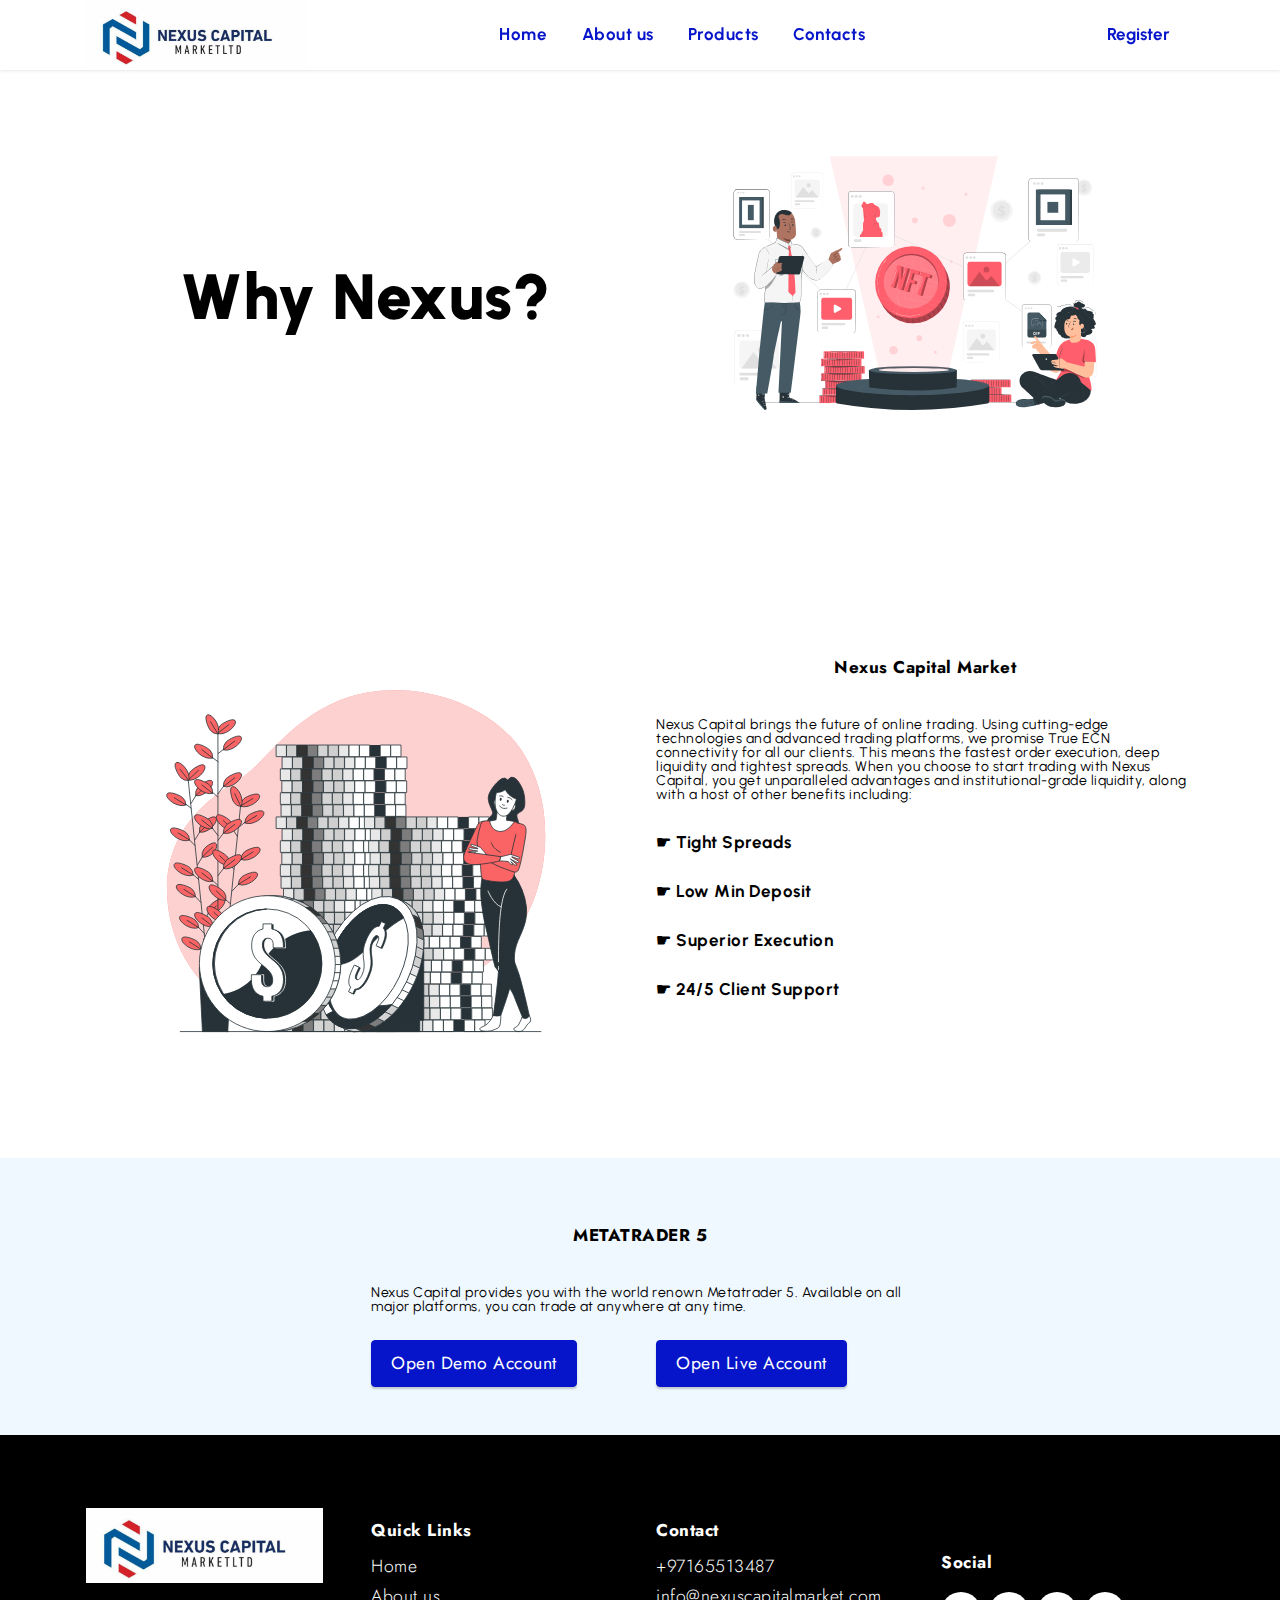
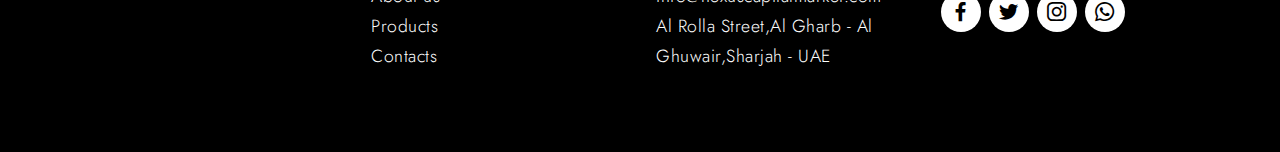
==== commit 47eb5d05: "dfds" ====
--- a/About us.html
+++ b/About us.html
@@ -55,6 +55,11 @@
                     <a href="Contacts.html" class="nav-item nav-link"><strong>Contacts</a></strong>
                 </div>
             </div>
+              <button>
+
+            <a href="fo.html" class="nav-item nav-link"><strong>Register</strong></a>
+
+         </button>
         </div>
     </nav>
 </section>
--- a/assets/theme/css/style.css
+++ b/assets/theme/css/style.css
@@ -387,10 +387,17 @@
   font-size: 22px;
 }
 
-.key img {float: left;
- width:90px; 
- padding:20px;
-}
+.key img {  
+  float: left;
+  width: 70px;
+  padding: 10px;
+  margin-bottom: 10px;
+  background: #ffbf00;
+  mix-blend-mode: difference;
+  border-radius: 10px;
+  box-shadow: 8px 4px 7px 0px #0000003d;
+}
+
 
 
 .mbr-arrow-up a {
@@ -987,17 +994,17 @@
 }
 
 .key{
-        display: flex;
+         display: flex;
     justify-content: center;
     width: 95vw;
     background: transparent;
     max-width: 300px;
     margin: 20px auto;
-    background: aliceblue;
+    background: transparent;
     text-align: center;
     align-items: center;
     border-radius: 10px;
-    box-shadow: 1px 5px 18px #00000045;
+    /* box-shadow: 1px 5px 18px #00000045; */
     flex-direction: column;
     height: 250px;
 }
@@ -1078,7 +1085,21 @@
   }
 }
 
-
+.reg-button{
+width:auto;
+padding: 5px 20px ;
+  background-color: #0615c9!important;
+  border-radius: 5px;
+ box-shadow: 1px 3px 7px 0px #00000052;
+ color: white !important;
+ transition: all 0.5s;
+ font-weight: bolder;
+ letter-spacing: 1px;
+}
+.reg-button:hover{
+   background-color: white !important;
+ color: #0615c9;
+}
 .card-container{
   margin:30px auto 30px auto;
   width: 95vw;
--- a/style.css
+++ b/style.css
@@ -4,5 +4,5 @@
  * Copyright 2011-2021 Twitter, Inc.
  * Licensed under MIT (https://github.com/twbs/bootstrap/blob/main/LICENSE)
  */:root{--bs-blue:#0d6efd;--bs-indigo:#6610f2;
- 	--bs-table-hover-bg:rgba(0, 0, 0, 0.075);width:100%;margin-bottom:1rem;color:#212529;vertical-align:top;border-color:#dee2e6}.table>:not(caption)>*>*{padding:.5rem .5rem;background-color:var(--bs-table-bg);border-bottom-width:1px;box-shadow:inset 0 0 0 9999px var(--bs-table-accent-bg)}.table>tbody{vertical-align:inherit}.table>thead{vertical-align:bottom}.table>:not(:last-child)>:last-child>*{border-bottom-color:currentColor}.caption-top{caption-side:top}.table-sm>:not(caption)>*>*{padding:.25rem .25rem}.table-bordered>:not(caption)>*{border-width:1px 0}.table-bordered>:not(caption)>*>*{border-width:0 1px}.table-borderless>:not(caption)>*>*{border-bottom-width:0}.table-striped>tbody>tr:nth-of-type(odd){--bs-table-accent-bg:var(--bs-table-striped-bg);color:var(--bs-table-striped-color)}.table-active{--bs-table-accent-bg:var(--bs-table-active-bg);color:var(--bs-table-active-color)}.table-hover>tbody>tr:hover{--bs-table-accent-bg:var(--bs-table-hover-bg);color:var(--bs-table-hover-color)}.table-primary{--bs-table-bg:#cfe2ff;--bs-table-striped-bg:#c5d7f2;--bs-table-striped-color:#000;--bs-table-active-bg:#bacbe6;--bs-table-active-color:#000;--bs-table-hover-bg:#bfd1ec;--bs-table-hover-color:#000;color:#000;border-color:#bacbe6}.table-secondary{--bs-table-bg:#e2e3e5;--bs-table-striped-bg:#d7d8da;--bs-table-striped-color:#000;--bs-table-active-bg:#cbccce;--bs-table-active-color:#000;--bs-table-hover-bg:#d1d2d4;--bs-table-hover-color:#000;color:#000;border-color:#cbccce}.table-success{--bs-table-bg:#d1e7dd;--bs-table-striped-bg:#c7dbd2;--bs-table-striped-color:#000;--bs-table-active-bg:#bcd0c7;--bs-table-active-color:#000;--bs-table-hover-bg:#c1d6cc;--bs-table-hover-color:#000;color:#000;border-color:#bcd0c7}.table-info{--bs-table-bg:#cff4fc;--bs-table-striped-bg:#c5e8ef;--bs-table-striped-color:#000;--bs-table-active-bg:#badce3;--bs-table-active-color:#000;--bs-table-hover-bg:#bfe2e9;--bs-table-hover-color:#000;color:#000;border-color:#badce3}.table-warning{--bs-table-bg:#fff3cd;--bs-table-striped-bg:#f2e7c3;--bs-table-striped-color:#000;--bs-table-active-bg:#e6dbb9;--bs-table-active-color:#000;--bs-table-hover-bg:#ece1be;--bs-table-hover-color:#000;color:#000;border-color:#e6dbb9}.table-danger{--bs-table-bg:#f8d7da;--bs-table-striped-bg:#eccccf;--bs-table-striped-color:#000;--bs-table-active-bg:#dfc2c4;--bs-table-active-color:#000;--bs-table-hover-bg:#e5c7ca;--bs-table-hover-color:#000;color:#000;border-color:#dfc2c4}.table-light{--bs-table-bg:#f8f9fa;--bs-table-striped-bg:#ecedee;--bs-table-striped-color:#000;--bs-table-active-bg:#dfe0e1;--bs-table-active-color:#000;--bs-table-hover-bg:#e5e6e7;--bs-table-hover-color:#000;color:#000;border-color:#dfe0e1}.table-dark{--bs-table-bg:#212529;--bs-table-striped-bg:#2c3034;--bs-table-striped-color:#fff;--bs-table-active-bg:#373b3e;--bs-table-active-color:#fff;--bs-table-hover-bg:#323539;--bs-table-hover-color:#fff;color:#fff;border-color:#373b3e}.table-responsive{overflow-x:auto;-webkit-overflow-scrolling:touch}@media (max-width:575.98px){.table-responsive-sm{overflow-x:auto;-webkit-overflow-scrolling:touch}}@media (max-width:767.98px){.table-responsive-md{overflow-x:auto;-webkit-overflow-scrolling:touch}}@media (max-width:991.98px){.table-responsive-lg{overflow-x:auto;-webkit-overflow-scrolling:touch}}@media (max-width:1199.98px){.table-responsive-xl{overflow-x:auto;-webkit-overflow-scrolling:touch}}@media (max-width:1399.98px){.table-responsive-xxl{overflow-x:auto;-webkit-overflow-scrolling:touch}}.form-label{margin-bottom:.5rem}.col-form-label{padding-top:calc(.375rem + 1px);padding-bottom:calc(.375rem + 1px);margin-bottom:0;font-size:inherit;line-height:1.5}.col-form-label-lg{padding-top:calc(.5rem + 1px);padding-bottom:calc(.5rem + 1px);font-size:1.25rem}.col-form-label-sm{padding-top:calc(.25rem + 1px);padding-bottom:calc(.25rem + 1px);font-size:.875rem}.form-text{margin-top:.25rem;font-size:.875em;color:#6c757d}.form-control{display:block;width:100%;padding:.375rem .75rem;font-size:1rem;font-weight:400;line-height:1.5;color:#212529;background-color:#fff;background-clip:padding-box;border:1px solid #ced4da;-webkit-appearance:none;-moz-appearance:none;appearance:none;border-radius:.25rem;transition:border-color .15s ease-in-out,box-shadow .15s ease-in-out}@media (prefers-reduced-motion:reduce){.form-control{transition:none}}.form-control[type=file]{overflow:hidden}.form-control[type=file]:not(:disabled):not([readonly]){cursor:pointer}.form-control:focus{color:#212529;background-color:#fff;border-color:#86b7fe;outline:0;box-shadow:0 0 0 .25rem rgba(13,110,253,.25)}.form-control::-webkit-date-and-time-value{height:1.5em}.form-control::-moz-placeholder{color:#6c757d;opacity:1}.form-control::placeholder{color:#6c757d;opacity:1}.form-control:disabled,.form-control[readonly]{background-color:#e9ecef;opacity:1}.form-control::file-selector-button{padding:.375rem .75rem;margin:-.375rem -.75rem;-webkit-margin-end:.75rem;margin-inline-end:.75rem;color:#212529;background-color:#e9ecef;pointer-events:none;border-color:inherit;border-style:solid;border-width:0;border-inline-end-width:1px;border-radius:0;transition:color .15s ease-in-out,background-color .15s ease-in-out,border-color .15s ease-in-out,box-shadow .15s ease-in-out}@media (prefers-reduced-motion:reduce){.form-control::file-selector-button{transition:none}}.form-control:hover:not(:disabled):not([readonly])::file-selector-button{background-color:#dde0e3}.form-control::-webkit-file-upload-button{padding:.375rem .75rem;margin:-.375rem -.75rem;-webkit-margin-end:.75rem;margin-inline-end:.75rem;color:#212529;background-color:#e9ecef;pointer-events:none;border-color:inherit;border-style:solid;border-width:0;border-inline-end-width:1px;border-radius:0;-webkit-transition:color .15s ease-in-out,background-color .15s ease-in-out,border-color .15s ease-in-out,box-shadow .15s ease-in-out;transition:color .15s ease-in-out,background-color .15s ease-in-out,border-color .15s ease-in-out,box-shadow .15s ease-in-out}@media (prefers-reduced-motion:reduce){.form-control::-webkit-file-upload-button{-webkit-transition:none;transition:none}}.form-control:hover:not(:disabled):not([readonly])::-webkit-file-upload-button{background-color:#dde0e3}.form-control-plaintext{display:block;width:100%;padding:.375rem 0;margin-bottom:0;line-height:1.5;color:#212529;background-color:transparent;border:solid transparent;border-width:1px 0}.form-control-plaintext.form-control-lg,.form-control-plaintext.form-control-sm{padding-right:0;padding-left:0}.form-control-sm{min-height:calc(1.5em + (.5rem + 2px));padding:.25rem .5rem;font-size:.875rem;border-radius:.2rem}.form-control-sm::file-selector-button{padding:.25rem .5rem;margin:-.25rem -.5rem;-webkit-margin-end:.5rem;margin-inline-end:.5rem}.form-control-sm::-webkit-file-upload-button{padding:.25rem .5rem;margin:-.25rem -.5rem;-webkit-margin-end:.5rem;margin-inline-end:.5rem}.form-control-lg{min-height:calc(1.5em + (1rem + 2px));padding:.5rem 1rem;font-size:1.25rem;border-radius:.3rem}.form-control-lg::file-selector-button{padding:.5rem 1rem;margin:-.5rem -1rem;-webkit-margin-end:1rem;margin-inline-end:1rem}.form-control-lg::-webkit-file-upload-button{padding:.5rem 1rem;margin:-.5rem -1rem;-webkit-margin-end:1rem;margin-inline-end:1rem}textarea.form-control{min-height:calc(1.5em + (.75rem + 2px))}textarea.form-control-sm{min-height:calc(1.5em + (.5rem + 2px))}textarea.form-control-lg{min-height:calc(1.5em + (1rem + 2px))}.form-control-color{max-width:3rem;height:auto;padding:.375rem}.form-control-color:not(:disabled):not([readonly]){cursor:pointer}.form-control-color::-moz-color-swatch{height:1.5em;border-radius:.25rem}.form-control-color::-webkit-color-swatch{height:1.5em;border-radius:.25rem}.form-select{display:block;width:100%;padding:.375rem 2.25rem .375rem .75rem;-moz-padding-start:calc(0.75rem - 3px);font-size:1rem;font-weight:400;line-height:1.5;color:#212529;background-color:#fff;background-image:url("data:image/svg+xml,%3csvg xmlns='http://www.w3.org/2000/svg' viewBox='0 0 16 16'%3e%3cpath fill='none' stroke='%23343a40' stroke-linecap='round' stroke-linejoin='round' stroke-width='2' d='M2 5l6 6 6-6'/%3e%3c/svg%3e");background-repeat:no-repeat;background-position:right .75rem center;background-size:16px 12px;border:1px solid #ced4da;border-radius:.25rem;transition:border-color .15s ease-in-out,box-shadow .15s ease-in-out;-webkit-appearance:none;-moz-appearance:none;appearance:none}@media (prefers-reduced-motion:reduce){.form-select{transition:none}}.form-select:focus{border-color:#86b7fe;outline:0;box-shadow:0 0 0 .25rem rgba(13,110,253,.25)}.form-select[multiple],.form-select[size]:not([size="1"]){padding-right:.75rem;background-image:none}.form-select:disabled{background-color:#e9ecef}.form-select:-moz-focusring{color:transparent;text-shadow:0 0 0 #212529}.form-select-sm{padding-top:.25rem;padding-bottom:.25rem;padding-left:.5rem;font-size:.875rem}.form-select-lg{padding-top:.5rem;padding-bottom:.5rem;padding-left:1rem;font-size:1.25rem}.form-check{display:block;min-height:1.5rem;padding-left:1.5em;margin-bottom:.125rem}.form-check .form-check-input{float:left;margin-left:-1.5em}.form-check-input{width:1em;height:1em;margin-top:.25em;vertical-align:top;background-color:#fff;background-repeat:no-repeat;background-position:center;background-size:contain;border:1px solid rgba(0,0,0,.25);-webkit-appearance:none;-moz-appearance:none;appearance:none;-webkit-print-color-adjust:exact;color-adjust:exact}.form-check-input[type=checkbox]{border-radius:.25em}.form-check-input[type=radio]{border-radius:50%}.form-check-input:active{filter:brightness(90%)}.form-check-input:focus{border-color:#86b7fe;outline:0;box-shadow:0 0 0 .25rem rgba(13,110,253,.25)}.form-check-input:checked{background-color:#0d6efd;border-color:#0d6efd}.form-check-input:checked[type=checkbox]{background-image:url("data:image/svg+xml,%3csvg xmlns='http://www.w3.org/2000/svg' viewBox='0 0 20 20'%3e%3cpath fill='none' stroke='%23fff' stroke-linecap='round' stroke-linejoin='round' stroke-width='3' d='M6 10l3 3l6-6'/%3e%3c/svg%3e")}.form-check-input:checked[type=radio]{background-image:url("data:image/svg+xml,%3csvg xmlns='http://www.w3.org/2000/svg' viewBox='-4 -4 8 8'%3e%3ccircle r='2' fill='%23fff'/%3e%3c/svg%3e")}.form-check-input[type=checkbox]:indeterminate{background-color:#0d6efd;border-color:#0d6efd;background-image:url("data:image/svg+xml,%3csvg xmlns='http://www.w3.org/2000/svg' viewBox='0 0 20 20'%3e%3cpath fill='none' stroke='%23fff' stroke-linecap='round' stroke-linejoin='round' stroke-width='3' d='M6 10h8'/%3e%3c/svg%3e")}.form-check-input:disabled{pointer-events:none;filter:none;opacity:.5}.form-check-input:disabled~.form-check-label,.form-check-input[disabled]~.form-check-label{opacity:.5}.form-switch{padding-left:2.5em}.form-switch .form-check-input{width:2em;margin-left:-2.5em;background-image:url("data:image/svg+xml,%3csvg xmlns='http://www.w3.org/2000/svg' viewBox='-4 -4 8 8'%3e%3ccircle r='3' fill='rgba%280, 0, 0, 0.25%29'/%3e%3c/svg%3e");background-position:left center;border-radius:2em;transition:background-position .15s ease-in-out}@media (prefers-reduced-motion:reduce){.form-switch .form-check-input{transition:none}}.form-switch .form-check-input:focus{background-image:url("data:image/svg+xml,%3csvg xmlns='http://www.w3.org/2000/svg' viewBox='-4 -4 8 8'%3e%3ccircle r='3' fill='%2386b7fe'/%3e%3c/svg%3e")}.form-switch .form-check-input:checked{background-position:right center;background-image:url("data:image/svg+xml,%3csvg xmlns='http://www.w3.org/2000/svg' viewBox='-4 -4 8 8'%3e%3ccircle r='3' fill='%23fff'/%3e%3c/svg%3e")}.form-check-inline{display:inline-block;margin-right:1rem}.btn-check{position:absolute;clip:rect(0,0,0,0);pointer-events:none}.btn-check:disabled+.btn,.btn-check[disabled]+.btn{pointer-events:none;filter:none;opacity:.65}.form-range{width:100%;height:1.5rem;padding:0;background-color:transparent;-webkit-appearance:none;-moz-appearance:none;appearance:none}.form-range:focus{outline:0}.form-range:focus::-webkit-slider-thumb{box-shadow:0 0 0 1px #fff,0 0 0 .25rem rgba(13,110,253,.25)}.form-range:focus::-moz-range-thumb{box-shadow:0 0 0 1px #fff,0 0 0 .25rem rgba(13,110,253,.25)}.form-range::-moz-focus-outer{border:0}.form-range::-webkit-slider-thumb{width:1rem;height:1rem;margin-top:-.25rem;background-color:#0d6efd;border:0;border-radius:1rem;-webkit-transition:background-color .15s ease-in-out,border-color .15s ease-in-out,box-shadow .15s ease-in-out;transition:background-color .15s ease-in-out,border-color .15s ease-in-out,box-shadow .15s ease-in-out;-webkit-appearance:none;appearance:none}@media (prefers-reduced-motion:reduce){.form-range::-webkit-slider-thumb{-webkit-transition:none;transition:none}}.form-range::-webkit-slider-thumb:active{background-color:#b6d4fe}.form-range::-webkit-slider-runnable-track{width:100%;height:.5rem;color:transparent;cursor:pointer;background-color:#dee2e6;border-color:transparent;border-radius:1rem}.form-range::-moz-range-thumb{width:1rem;height:1rem;background-color:#0d6efd;border:0;border-radius:1rem;-moz-transition:background-color .15s ease-in-out,border-color .15s ease-in-out,box-shadow .15s ease-in-out;transition:background-color .15s ease-in-out,border-color .15s ease-in-out,box-shadow .15s ease-in-out;-moz-appearance:none;appearance:none}@media (prefers-reduced-motion:reduce){.form-range::-moz-range-thumb{-moz-transition:none;transition:none}}.form-range::-moz-range-thumb:active{background-color:#b6d4fe}.form-range::-moz-range-track{width:100%;height:.5rem;color:transparent;cursor:pointer;background-color:#dee2e6;border-color:transparent;border-radius:1rem}.form-range:disabled{pointer-events:none}.form-range:disabled::-webkit-slider-thumb{background-color:#adb5bd}.form-range:disabled::-moz-range-thumb{background-color:#adb5bd}.form-floating{position:relative}.form-floating>.form-control,.form-floating>.form-select{height:calc(3.5rem + 2px);line-height:1.25}.form-floating>label{position:absolute;top:0;left:0;height:100%;padding:1rem .75rem;pointer-events:none;border:1px solid transparent;transform-origin:0 0;transition:opacity .1s ease-in-out,transform .1s ease-in-out}@media (prefers-reduced-motion:reduce){.form-floating>label{transition:none}}.form-floating>.form-control{padding:1rem .75rem}.form-floating>.form-control::-moz-placeholder{color:transparent}.form-floating>.form-control::placeholder{color:transparent}.form-floating>.form-control:not(:-moz-placeholder-shown){padding-top:1.625rem;padding-bottom:.625rem}.form-floating>.form-control:focus,.form-floating>.form-control:not(:placeholder-shown){padding-top:1.625rem;padding-bottom:.625rem}.form-floating>.form-control:-webkit-autofill{padding-top:1.625rem;padding-bottom:.625rem}.form-floating>.form-select{padding-top:1.625rem;padding-bottom:.625rem}.form-floating>.form-control:not(:-moz-placeholder-shown)~label{opacity:.65;transform:scale(.85) translateY(-.5rem) translateX(.15rem)}.form-floating>.form-control:focus~label,.form-floating>.form-control:not(:placeholder-shown)~label,.form-floating>.form-select~label{opacity:.65;transform:scale(.85) translateY(-.5rem) translateX(.15rem)}.form-floating>.form-control:-webkit-autofill~label{opacity:.65;transform:scale(.85) translateY(-.5rem) translateX(.15rem)}.input-group{position:relative;display:flex;flex-wrap:wrap;align-items:stretch;width:100%}.input-group>.form-control,.input-group>.form-select{position:relative;flex:1 1 auto;width:1%;min-width:0}.input-group>.form-control:focus,.input-group>.form-select:focus{z-index:3}.input-group .btn{position:relative;z-index:2}.input-group .btn:focus{z-index:3}.input-group-text{display:flex;align-items:center;padding:.375rem .75rem;font-size:1rem;font-weight:400;line-height:1.5;color:#212529;text-align:center;white-space:nowrap;background-color:#e9ecef;border:1px solid #ced4da;border-radius:.25rem}.input-group-lg>.btn,.input-group-lg>.form-control,.input-group-lg>.form-select,.input-group-lg>.input-group-text{padding:.5rem 1rem;font-size:1.25rem;border-radius:.3rem}.input-group-sm>.btn,.input-group-sm>.form-control,.input-group-sm>.form-select,.input-group-sm>.input-group-text{padding:.25rem .5rem;font-size:.875rem;border-radius:.2rem}.input-group-lg>.form-select,.input-group-sm>.form-select{padding-right:3rem}.input-group:not(.has-validation)>.dropdown-toggle:nth-last-child(n+3),.input-group:not(.has-validation)>:not(:last-child):not(.dropdown-toggle):not(.dropdown-menu){border-top-right-radius:0;border-bottom-right-radius:0}.input-group.has-validation>.dropdown-toggle:nth-last-child(n+4),.input-group.has-validation>:nth-last-child(n+3):not(.dropdown-toggle):not(.dropdown-menu){border-top-right-radius:0;border-bottom-right-radius:0}.input-group>:not(:first-child):not(.dropdown-menu):not(.valid-tooltip):not(.valid-feedback):not(.invalid-tooltip):not(.invalid-feedback){margin-left:-1px;border-top-left-radius:0;border-bottom-left-radius:0}.valid-feedback{display:none;width:100%;margin-top:.25rem;font-size:.875em;color:#198754}.valid-tooltip{position:absolute;top:100%;z-index:5;display:none;max-width:100%;padding:.25rem .5rem;margin-top:.1rem;font-size:.875rem;color:#fff;background-color:rgba(25,135,84,.9);border-radius:.25rem}.is-valid~.valid-feedback,.is-valid~.valid-tooltip,.was-validated :valid~.valid-feedback,.was-validated :valid~.valid-tooltip{display:block}.form-control.is-valid,.was-validated .form-control:valid{border-color:#198754;padding-right:calc(1.5em + .75rem);background-image:url("data:image/svg+xml,%3csvg xmlns='http://www.w3.org/2000/svg' viewBox='0 0 8 8'%3e%3cpath fill='%23198754' d='M2.3 6.73L.6 4.53c-.4-1.04.46-1.4 1.1-.8l1.1 1.4 3.4-3.8c.6-.63 1.6-.27 1.2.7l-4 4.6c-.43.5-.8.4-1.1.1z'/%3e%3c/svg%3e");background-repeat:no-repeat;background-position:right calc(.375em + .1875rem) center;background-size:calc(.75em + .375rem) calc(.75em + .375rem)}.form-control.is-valid:focus,.was-validated .form-control:valid:focus{border-color:#198754;box-shadow:0 0 0 .25rem rgba(25,135,84,.25)}.was-validated textarea.form-control:valid,textarea.form-control.is-valid{padding-right:calc(1.5em + .75rem);background-position:top calc(.375em + .1875rem) right calc(.375em + .1875rem)}.form-select.is-valid,.was-validated .form-select:valid{border-color:#198754}.form-select.is-valid:not([multiple]):not([size]),.form-select.is-valid:not([multiple])[size="1"],.was-validated .form-select:valid:not([multiple]):not([size]),.was-validated .form-select:valid:not([multiple])[size="1"]{padding-right:4.125rem;background-image:url("data:image/svg+xml,%3csvg xmlns='http://www.w3.org/2000/svg' viewBox='0 0 16 16'%3e%3cpath fill='none' stroke='%23343a40' stroke-linecap='round' stroke-linejoin='round' stroke-width='2' d='M2 5l6 6 6-6'/%3e%3c/svg%3e"),url("data:image/svg+xml,%3csvg xmlns='http://www.w3.org/2000/svg' viewBox='0 0 8 8'%3e%3cpath fill='%23198754' d='M2.3 6.73L.6 4.53c-.4-1.04.46-1.4 1.1-.8l1.1 1.4 3.4-3.8c.6-.63 1.6-.27 1.2.7l-4 4.6c-.43.5-.8.4-1.1.1z'/%3e%3c/svg%3e");background-position:right .75rem center,center right 2.25rem;background-size:16px 12px,calc(.75em + .375rem) calc(.75em + .375rem)}.form-select.is-valid:focus,.was-validated .form-select:valid:focus{border-color:#198754;box-shadow:0 0 0 .25rem rgba(25,135,84,.25)}.form-check-input.is-valid,.was-validated .form-check-input:valid{border-color:#198754}.form-check-input.is-valid:checked,.was-validated .form-check-input:valid:checked{background-color:#198754}.form-check-input.is-valid:focus,.was-validated .form-check-input:valid:focus{box-shadow:0 0 0 .25rem rgba(25,135,84,.25)}.form-check-input.is-valid~.form-check-label,.was-validated .form-check-input:valid~.form-check-label{color:#198754}.form-check-inline .form-check-input~.valid-feedback{margin-left:.5em}.input-group .form-control.is-valid,.input-group .form-select.is-valid,.was-validated .input-group .form-control:valid,.was-validated .input-group .form-select:valid{z-index:1}.input-group .form-control.is-valid:focus,.input-group .form-select.is-valid:focus,.was-validated .input-group .form-control:valid:focus,.was-validated .input-group .form-select:valid:focus{z-index:3}.invalid-feedback{display:none;width:100%;margin-top:.25rem;font-size:.875em;color:#dc3545}.invalid-tooltip{position:absolute;top:100%;z-index:5;display:none;max-width:100%;padding:.25rem .5rem;margin-top:.1rem;font-size:.875rem;color:#fff;background-color:rgba(220,53,69,.9);border-radius:.25rem}.is-invalid~.invalid-feedback,.is-invalid~.invalid-tooltip,.was-validated :invalid~.invalid-feedback,.was-validated :invalid~.invalid-tooltip{display:block}.form-control.is-invalid,.was-validated .form-control:invalid{border-color:#dc3545;padding-right:calc(1.5em + .75rem);background-image:url("data:image/svg+xml,%3csvg xmlns='http://www.w3.org/2000/svg' viewBox='0 0 12 12' width='12' height='12' fill='none' stroke='%23dc3545'%3e%3ccircle cx='6' cy='6' r='4.5'/%3e%3cpath stroke-linejoin='round' d='M5.8 3.6h.4L6 6.5z'/%3e%3ccircle cx='6' cy='8.2' r='.6' fill='%23dc3545' stroke='none'/%3e%3c/svg%3e");background-repeat:no-repeat;background-position:right calc(.375em + .1875rem) center;background-size:calc(.75em + .375rem) calc(.75em + .375rem)}.form-control.is-invalid:focus,.was-validated .form-control:invalid:focus{border-color:#dc3545;box-shadow:0 0 0 .25rem rgba(220,53,69,.25)}.was-validated textarea.form-control:invalid,textarea.form-control.is-invalid{padding-right:calc(1.5em + .75rem);background-position:top calc(.375em + .1875rem) right calc(.375em + .1875rem)}.form-select.is-invalid,.was-validated .form-select:invalid{border-color:#dc3545}.form-select.is-invalid:not([multiple]):not([size]),.form-select.is-invalid:not([multiple])[size="1"],.was-validated .form-select:invalid:not([multiple]):not([size]),.was-validated .form-select:invalid:not([multiple])[size="1"]{padding-right:4.125rem;background-image:url("data:image/svg+xml,%3csvg xmlns='http://www.w3.org/2000/svg' viewBox='0 0 16 16'%3e%3cpath fill='none' stroke='%23343a40' stroke-linecap='round' stroke-linejoin='round' stroke-width='2' d='M2 5l6 6 6-6'/%3e%3c/svg%3e"),url("data:image/svg+xml,%3csvg xmlns='http://www.w3.org/2000/svg' viewBox='0 0 12 12' width='12' height='12' fill='none' stroke='%23dc3545'%3e%3ccircle cx='6' cy='6' r='4.5'/%3e%3cpath stroke-linejoin='round' d='M5.8 3.6h.4L6 6.5z'/%3e%3ccircle cx='6' cy='8.2' r='.6' fill='%23dc3545' stroke='none'/%3e%3c/svg%3e");background-position:right .75rem center,center right 2.25rem;background-size:16px 12px,calc(.75em + .375rem) calc(.75em + .375rem)}.form-select.is-invalid:focus,.was-validated .form-select:invalid:focus{border-color:#dc3545;box-shadow:0 0 0 .25rem rgba(220,53,69,.25)}.form-check-input.is-invalid,.was-validated .form-check-input:invalid{border-color:#dc3545}.form-check-input.is-invalid:checked,.was-validated .form-check-input:invalid:checked{background-color:#dc3545}.form-check-input.is-invalid:focus,.was-validated .form-check-input:invalid:focus{box-shadow:0 0 0 .25rem rgba(220,53,69,.25)}.form-check-input.is-invalid~.form-check-label,.was-validated .form-check-input:invalid~.form-check-label{color:#dc3545}.form-check-inline .form-check-input~.invalid-feedback{margin-left:.5em}.input-group .form-control.is-invalid,.input-group .form-select.is-invalid,.was-validated .input-group .form-control:invalid,.was-validated .input-group .form-select:invalid{z-index:2}.input-group .form-control.is-invalid:focus,.input-group .form-select.is-invalid:focus,.was-validated .input-group .form-control:invalid:focus,.was-validated .input-group .form-select:invalid:focus{z-index:3}.btn{display:inline-block;font-weight:400;line-height:1.5;color:#212529;text-align:center;text-decoration:none;vertical-align:middle;cursor:pointer;-webkit-user-select:none;-moz-user-select:none;user-select:none;background-color:transparent;border:1px solid transparent;padding:.375rem .75rem;font-size:1rem;border-radius:.25rem;transition:color .15s ease-in-out,background-color .15s ease-in-out,border-color .15s ease-in-out,box-shadow .15s ease-in-out}@media (prefers-reduced-motion:reduce){.btn{transition:none}}.btn:hover{color:#212529}.btn-check:focus+.btn,.btn:focus{outline:0;box-shadow:0 0 0 .25rem rgba(13,110,253,.25)}.btn.disabled,.btn:disabled,fieldset:disabled .btn{pointer-events:none;opacity:.65}.btn-primary{color:#fff;background-color:#0d6efd;border-color:#0d6efd}.btn-primary:hover{color:#fff;background-color:#0b5ed7;border-color:#0a58ca}.btn-check:focus+.btn-primary,.btn-primary:focus{color:#fff;background-color:#0b5ed7;border-color:#0a58ca;box-shadow:0 0 0 .25rem rgba(49,132,253,.5)}.btn-check:active+.btn-primary,.btn-check:checked+.btn-primary,.btn-primary.active,.btn-primary:active,.show>.btn-primary.dropdown-toggle{color:#fff;background-color:#0a58ca;border-color:#0a53be}.btn-check:active+.btn-primary:focus,.btn-check:checked+.btn-primary:focus,.btn-primary.active:focus,.btn-primary:active:focus,.show>.btn-primary.dropdown-toggle:focus{box-shadow:0 0 0 .25rem rgba(49,132,253,.5)}.btn-primary.disabled,.btn-primary:disabled{color:#fff;background-color:#0d6efd;border-color:#0d6efd}.btn-secondary{color:#fff;background-color:#6c757d;border-color:#6c757d}.btn-secondary:hover{color:#fff;background-color:#5c636a;border-color:#565e64}.btn-check:focus+.btn-secondary,.btn-secondary:focus{color:#fff;background-color:#5c636a;border-color:#565e64;box-shadow:0 0 0 .25rem rgba(130,138,145,.5)}.btn-check:active+.btn-secondary,.btn-check:checked+.btn-secondary,.btn-secondary.active,.btn-secondary:active,.show>.btn-secondary.dropdown-toggle{color:#fff;background-color:#565e64;border-color:#51585e}.btn-check:active+.btn-secondary:focus,.btn-check:checked+.btn-secondary:focus,.btn-secondary.active:focus,.btn-secondary:active:focus,.show>.btn-secondary.dropdown-toggle:focus{box-shadow:0 0 0 .25rem rgba(130,138,145,.5)}.btn-secondary.disabled,.btn-secondary:disabled{color:#fff;background-color:#6c757d;border-color:#6c757d}.btn-success{color:#fff;background-color:#198754;border-color:#198754}.btn-success:hover{color:#fff;background-color:#157347;border-color:#146c43}.btn-check:focus+.btn-success,.btn-success:focus{color:#fff;background-color:#157347;border-color:#146c43;box-shadow:0 0 0 .25rem rgba(60,153,110,.5)}.btn-check:active+.btn-success,.btn-check:checked+.btn-success,.btn-success.active,.btn-success:active,.show>.btn-success.dropdown-toggle{color:#fff;background-color:#146c43;border-color:#13653f}.btn-check:active+.btn-success:focus,.btn-check:checked+.btn-success:focus,.btn-success.active:focus,.btn-success:active:focus,.show>.btn-success.dropdown-toggle:focus{box-shadow:0 0 0 .25rem rgba(60,153,110,.5)}.btn-success.disabled,.btn-success:disabled{color:#fff;background-color:#198754;border-color:#198754}.btn-info{color:#000;background-color:#0dcaf0;border-color:#0dcaf0}.btn-info:hover{color:#000;background-color:#31d2f2;border-color:#25cff2}.btn-check:focus+.btn-info,.btn-info:focus{color:#000;background-color:#31d2f2;border-color:#25cff2;box-shadow:0 0 0 .25rem rgba(11,172,204,.5)}.btn-check:active+.btn-info,.btn-check:checked+.btn-info,.btn-info.active,.btn-info:active,.show>.btn-info.dropdown-toggle{color:#000;background-color:#3dd5f3;border-color:#25cff2}.btn-check:active+.btn-info:focus,.btn-check:checked+.btn-info:focus,.btn-info.active:focus,.btn-info:active:focus,.show>.btn-info.dropdown-toggle:focus{box-shadow:0 0 0 .25rem rgba(11,172,204,.5)}.btn-info.disabled,.btn-info:disabled{color:#000;background-color:#0dcaf0;border-color:#0dcaf0}.btn-warning{color:#000;background-color:#ffc107;border-color:#ffc107}.btn-warning:hover{color:#000;background-color:#ffca2c;border-color:#ffc720}.btn-check:focus+.btn-warning,.btn-warning:focus{color:#000;background-color:#ffca2c;border-color:#ffc720;box-shadow:0 0 0 .25rem rgba(217,164,6,.5)}.btn-check:active+.btn-warning,.btn-check:checked+.btn-warning,.btn-warning.active,.btn-warning:active,.show>.btn-warning.dropdown-toggle{color:#000;background-color:#ffcd39;border-color:#ffc720}.btn-check:active+.btn-warning:focus,.btn-check:checked+.btn-warning:focus,.btn-warning.active:focus,.btn-warning:active:focus,.show>.btn-warning.dropdown-toggle:focus{box-shadow:0 0 0 .25rem rgba(217,164,6,.5)}.btn-warning.disabled,.btn-warning:disabled{color:#000;background-color:#ffc107;border-color:#ffc107}.btn-danger{color:#fff;background-color:#dc3545;border-color:#dc3545}.btn-danger:hover{color:#fff;background-color:#bb2d3b;border-color:#b02a37}.btn-check:focus+.btn-danger,.btn-danger:focus{color:#fff;background-color:#bb2d3b;border-color:#b02a37;box-shadow:0 0 0 .25rem rgba(225,83,97,.5)}.btn-check:active+.btn-danger,.btn-check:checked+.btn-danger,.btn-danger.active,.btn-danger:active,.show>.btn-danger.dropdown-toggle{color:#fff;background-color:#b02a37;border-color:#a52834}.btn-check:active+.btn-danger:focus,.btn-check:checked+.btn-danger:focus,.btn-danger.active:focus,.btn-danger:active:focus,.show>.btn-danger.dropdown-toggle:focus{box-shadow:0 0 0 .25rem rgba(225,83,97,.5)}.btn-danger.disabled,.btn-danger:disabled{color:#fff;background-color:#dc3545;border-color:#dc3545}.btn-light{color:#000;background-color:#f8f9fa;border-color:#f8f9fa}.btn-light:hover{color:#000;background-color:#f9fafb;border-color:#f9fafb}.btn-check:focus+.btn-light,.btn-light:focus{color:#000;background-color:#f9fafb;border-color:#f9fafb;box-shadow:0 0 0 .25rem rgba(211,212,213,.5)}.btn-check:active+.btn-light,.btn-check:checked+.btn-light,.btn-light.active,.btn-light:active,.show>.btn-light.dropdown-toggle{color:#000;background-color:#f9fafb;border-color:#f9fafb}.btn-check:active+.btn-light:focus,.btn-check:checked+.btn-light:focus,.btn-light.active:focus,.btn-light:active:focus,.show>.btn-light.dropdown-toggle:focus{box-shadow:0 0 0 .25rem rgba(211,212,213,.5)}.btn-light.disabled,.btn-light:disabled{color:#000;background-color:#f8f9fa;border-color:#f8f9fa}.btn-dark{color:#fff;background-color:#212529;border-color:#212529}.btn-dark:hover{color:#fff;background-color:#1c1f23;border-color:#1a1e21}.btn-check:focus+.btn-dark,.btn-dark:focus{color:#fff;background-color:#1c1f23;border-color:#1a1e21;box-shadow:0 0 0 .25rem rgba(66,70,73,.5)}.btn-check:active+.btn-dark,.btn-check:checked+.btn-dark,.btn-dark.active,.btn-dark:active,.show>.btn-dark.dropdown-toggle{color:#fff;background-color:#1a1e21;border-color:#191c1f}.btn-check:active+.btn-dark:focus,.btn-check:checked+.btn-dark:focus,.btn-dark.active:focus,.btn-dark:active:focus,.show>.btn-dark.dropdown-toggle:focus{box-shadow:0 0 0 .25rem rgba(66,70,73,.5)}.btn-dark.disabled,.btn-dark:disabled{color:#fff;background-color:#212529;border-color:#212529}.btn-outline-primary{color:#0d6efd;border-color:#0d6efd}.btn-outline-primary:hover{color:#fff;background-color:#0d6efd;border-color:#0d6efd}.btn-check:focus+.btn-outline-primary,.btn-outline-primary:focus{box-shadow:0 0 0 .25rem rgba(13,110,253,.5)}.btn-check:active+.btn-outline-primary,.btn-check:checked+.btn-outline-primary,.btn-outline-primary.active,.btn-outline-primary.dropdown-toggle.show,.btn-outline-primary:active{color:#fff;background-color:#0d6efd;border-color:#0d6efd}.btn-check:active+.btn-outline-primary:focus,.btn-check:checked+.btn-outline-primary:focus,.btn-outline-primary.active:focus,.btn-outline-primary.dropdown-toggle.show:focus,.btn-outline-primary:active:focus{box-shadow:0 0 0 .25rem rgba(13,110,253,.5)}.btn-outline-primary.disabled,.btn-outline-primary:disabled{color:#0d6efd;background-color:transparent}.btn-outline-secondary{color:#6c757d;border-color:#6c757d}.btn-outline-secondary:hover{color:#fff;background-color:#6c757d;border-color:#6c757d}.btn-check:focus+.btn-outline-secondary,.btn-outline-secondary:focus{box-shadow:0 0 0 .25rem rgba(108,117,125,.5)}.btn-check:active+.btn-outline-secondary,.btn-check:checked+.btn-outline-secondary,.btn-outline-secondary.active,.btn-outline-secondary.dropdown-toggle.show,.btn-outline-secondary:active{color:#fff;background-color:#6c757d;border-color:#6c757d}.btn-check:active+.btn-outline-secondary:focus,.btn-check:checked+.btn-outline-secondary:focus,.btn-outline-secondary.active:focus,.btn-outline-secondary.dropdown-toggle.show:focus,.btn-outline-secondary:active:focus{box-shadow:0 0 0 .25rem rgba(108,117,125,.5)}.btn-outline-secondary.disabled,.btn-outline-secondary:disabled{color:#6c757d;background-color:transparent}.btn-outline-success{color:#198754;border-color:#198754}.btn-outline-success:hover{color:#fff;background-color:#198754;border-color:#198754}.btn-check:focus+.btn-outline-success,.btn-outline-success:focus{box-shadow:0 0 0 .25rem rgba(25,135,84,.5)}.btn-check:active+.btn-outline-success,.btn-check:checked+.btn-outline-success,.btn-outline-success.active,.btn-outline-success.dropdown-toggle.show,.btn-outline-success:active{color:#fff;background-color:#198754;border-color:#198754}.btn-check:active+.btn-outline-success:focus,.btn-check:checked+.btn-outline-success:focus,.btn-outline-success.active:focus,.btn-outline-success.dropdown-toggle.show:focus,.btn-outline-success:active:focus{box-shadow:0 0 0 .25rem rgba(25,135,84,.5)}.btn-outline-success.disabled,.btn-outline-success:disabled{color:#198754;background-color:transparent}.btn-outline-info{color:#0dcaf0;border-color:#0dcaf0}.btn-outline-info:hover{color:#000;background-color:#0dcaf0;border-color:#0dcaf0}.btn-check:focus+.btn-outline-info,.btn-outline-info:focus{box-shadow:0 0 0 .25rem rgba(13,202,240,.5)}.btn-check:active+.btn-outline-info,.btn-check:checked+.btn-outline-info,.btn-outline-info.active,.btn-outline-info.dropdown-toggle.show,.btn-outline-info:active{color:#000;background-color:#0dcaf0;border-color:#0dcaf0}.btn-check:active+.btn-outline-info:focus,.btn-check:checked+.btn-outline-info:focus,.btn-outline-info.active:focus,.btn-outline-info.dropdown-toggle.show:focus,.btn-outline-info:active:focus{box-shadow:0 0 0 .25rem rgba(13,202,240,.5)}.btn-outline-info.disabled,.btn-outline-info:disabled{color:#0dcaf0;background-color:transparent}.btn-outline-warning{color:#ffc107;border-color:#ffc107}.btn-outline-warning:hover{color:#000;background-color:#ffc107;border-color:#ffc107}.btn-check:focus+.btn-outline-warning,.btn-outline-warning:focus{box-shadow:0 0 0 .25rem rgba(255,193,7,.5)}.btn-check:active+.btn-outline-warning,.btn-check:checked+.btn-outline-warning,.btn-outline-warning.active,.btn-outline-warning.dropdown-toggle.show,.btn-outline-warning:active{color:#000;background-color:#ffc107;border-color:#ffc107}.btn-check:active+.btn-outline-warning:focus,.btn-check:checked+.btn-outline-warning:focus,.btn-outline-warning.active:focus,.btn-outline-warning.dropdown-toggle.show:focus,.btn-outline-warning:active:focus{box-shadow:0 0 0 .25rem rgba(255,193,7,.5)}.btn-outline-warning.disabled,.btn-outline-warning:disabled{color:#ffc107;background-color:transparent}.btn-outline-danger{color:#dc3545;border-color:#dc3545}.btn-outline-danger:hover{color:#fff;background-color:#dc3545;border-color:#dc3545}.btn-check:focus+.btn-outline-danger,.btn-outline-danger:focus{box-shadow:0 0 0 .25rem rgba(220,53,69,.5)}.btn-check:active+.btn-outline-danger,.btn-check:checked+.btn-outline-danger,.btn-outline-danger.active,.btn-outline-danger.dropdown-toggle.show,.btn-outline-danger:active{color:#fff;background-color:#dc3545;border-color:#dc3545}.btn-check:active+.btn-outline-danger:focus,.btn-check:checked+.btn-outline-danger:focus,.btn-outline-danger.active:focus,.btn-outline-danger.dropdown-toggle.show:focus,.btn-outline-danger:active:focus{box-shadow:0 0 0 .25rem rgba(220,53,69,.5)}.btn-outline-danger.disabled,.btn-outline-danger:disabled{color:#dc3545;background-color:transparent}.btn-outline-light{color:#f8f9fa;border-color:#f8f9fa}.btn-outline-light:hover{color:#000;background-color:#f8f9fa;border-color:#f8f9fa}.btn-check:focus+.btn-outline-light,.btn-outline-light:focus{box-shadow:0 0 0 .25rem rgba(248,249,250,.5)}.btn-check:active+.btn-outline-light,.btn-check:checked+.btn-outline-light,.btn-outline-light.active,.btn-outline-light.dropdown-toggle.show,.btn-outline-light:active{color:#000;background-color:#f8f9fa;border-color:#f8f9fa}.btn-check:active+.btn-outline-light:focus,.btn-check:checked+.btn-outline-light:focus,.btn-outline-light.active:focus,.btn-outline-light.dropdown-toggle.show:focus,.btn-outline-light:active:focus{box-shadow:0 0 0 .25rem rgba(248,249,250,.5)}.btn-outline-light.disabled,.btn-outline-light:disabled{color:#f8f9fa;background-color:transparent}.btn-outline-dark{color:#212529;border-color:#212529}.btn-outline-dark:hover{color:#fff;background-color:#212529;border-color:#212529}.btn-check:focus+.btn-outline-dark,.btn-outline-dark:focus{box-shadow:0 0 0 .25rem rgba(33,37,41,.5)}.btn-check:active+.btn-outline-dark,.btn-check:checked+.btn-outline-dark,.btn-outline-dark.active,.btn-outline-dark.dropdown-toggle.show,.btn-outline-dark:active{color:#fff;background-color:#212529;border-color:#212529}.btn-check:active+.btn-outline-dark:focus,.btn-check:checked+.btn-outline-dark:focus,.btn-outline-dark.active:focus,.btn-outline-dark.dropdown-toggle.show:focus,.btn-outline-dark:active:focus{box-shadow:0 0 0 .25rem rgba(33,37,41,.5)}.btn-outline-dark.disabled,.btn-outline-dark:disabled{color:#212529;background-color:transparent}.btn-link{font-weight:400;color:#0d6efd;text-decoration:underline}.btn-link:hover{color:#0a58ca}.btn-link.disabled,.btn-link:disabled{color:#6c757d}.btn-group-lg>.btn,.btn-lg{padding:.5rem 1rem;font-size:1.25rem;border-radius:.3rem}.btn-group-sm>.btn,.btn-sm{padding:.25rem .5rem;font-size:.875rem;border-radius:.2rem}.fade{transition:opacity .15s linear}@media (prefers-reduced-motion:reduce){.fade{transition:none}}.fade:not(.show){opacity:0}.collapse:not(.show){display:none}.collapsing{height:0;overflow:hidden;transition:height .35s ease}@media (prefers-reduced-motion:reduce){.collapsing{transition:none}}.dropdown,.dropend,.dropstart,.dropup{position:relative}.dropdown-toggle{white-space:nowrap}.dropdown-toggle::after{display:inline-block;margin-left:.255em;vertical-align:.255em;content:"";border-top:.3em solid;border-right:.3em solid transparent;border-bottom:0;border-left:.3em solid transparent}.dropdown-toggle:empty::after{margin-left:0}.dropdown-menu{position:absolute;z-index:1000;display:none;min-width:10rem;padding:.5rem 0;margin:0;font-size:1rem;color:#212529;text-align:left;list-style:none;background-color:#fff;background-clip:padding-box;border:1px solid rgba(0,0,0,.15);border-radius:.25rem}.dropdown-menu[data-bs-popper]{top:100%;left:0;margin-top:.125rem}.dropdown-menu-start{--bs-position:start}.dropdown-menu-start[data-bs-popper]{right:auto;left:0}.dropdown-menu-end{--bs-position:end}.dropdown-menu-end[data-bs-popper]{right:0;left:auto}@media (min-width:576px){.dropdown-menu-sm-start{--bs-position:start}.dropdown-menu-sm-start[data-bs-popper]{right:auto;left:0}.dropdown-menu-sm-end{--bs-position:end}.dropdown-menu-sm-end[data-bs-popper]{right:0;left:auto}}@media (min-width:768px){.dropdown-menu-md-start{--bs-position:start}.dropdown-menu-md-start[data-bs-popper]{right:auto;left:0}.dropdown-menu-md-end{--bs-position:end}.dropdown-menu-md-end[data-bs-popper]{right:0;left:auto}}@media (min-width:992px){.dropdown-menu-lg-start{--bs-position:start}.dropdown-menu-lg-start[data-bs-popper]{right:auto;left:0}.dropdown-menu-lg-end{--bs-position:end}.dropdown-menu-lg-end[data-bs-popper]{right:0;left:auto}}@media (min-width:1200px){.dropdown-menu-xl-start{--bs-position:start}.dropdown-menu-xl-start[data-bs-popper]{right:auto;left:0}.dropdown-menu-xl-end{--bs-position:end}.dropdown-menu-xl-end[data-bs-popper]{right:0;left:auto}}@media (min-width:1400px){.dropdown-menu-xxl-start{--bs-position:start}.dropdown-menu-xxl-start[data-bs-popper]{right:auto;left:0}.dropdown-menu-xxl-end{--bs-position:end}.dropdown-menu-xxl-end[data-bs-popper]{right:0;left:auto}}.dropup .dropdown-menu[data-bs-popper]{top:auto;bottom:100%;margin-top:0;margin-bottom:.125rem}.dropup .dropdown-toggle::after{display:inline-block;margin-left:.255em;vertical-align:.255em;content:"";border-top:0;border-right:.3em solid transparent;border-bottom:.3em solid;border-left:.3em solid transparent}.dropup .dropdown-toggle:empty::after{margin-left:0}.dropend .dropdown-menu[data-bs-popper]{top:0;right:auto;left:100%;margin-top:0;margin-left:.125rem}.dropend .dropdown-toggle::after{display:inline-block;margin-left:.255em;vertical-align:.255em;content:"";border-top:.3em solid transparent;border-right:0;border-bottom:.3em solid transparent;border-left:.3em solid}.dropend .dropdown-toggle:empty::after{margin-left:0}.dropend .dropdown-toggle::after{vertical-align:0}.dropstart .dropdown-menu[data-bs-popper]{top:0;right:100%;left:auto;margin-top:0;margin-right:.125rem}.dropstart .dropdown-toggle::after{display:inline-block;margin-left:.255em;vertical-align:.255em;content:""}.dropstart .dropdown-toggle::after{display:none}.dropstart .dropdown-toggle::before{display:inline-block;margin-right:.255em;vertical-align:.255em;content:"";border-top:.3em solid transparent;border-right:.3em solid;border-bottom:.3em solid transparent}.dropstart .dropdown-toggle:empty::after{margin-left:0}.dropstart .dropdown-toggle::before{vertical-align:0}.dropdown-divider{height:0;margin:.5rem 0;overflow:hidden;border-top:1px solid rgba(0,0,0,.15)}.dropdown-item{display:block;width:100%;padding:.25rem 1rem;clear:both;font-weight:400;color:#212529;text-align:inherit;text-decoration:none;white-space:nowrap;background-color:transparent;border:0}.dropdown-item:focus,.dropdown-item:hover{color:#1e2125;background-color:#e9ecef}.dropdown-item.active,.dropdown-item:active{color:#fff;text-decoration:none;background-color:#0d6efd}.dropdown-item.disabled,.dropdown-item:disabled{color:#adb5bd;pointer-events:none;background-color:transparent}.dropdown-menu.show{display:block}.dropdown-header{display:block;padding:.5rem 1rem;margin-bottom:0;font-size:.875rem;color:#6c757d;white-space:nowrap}.dropdown-item-text{display:block;padding:.25rem 1rem;color:#212529}.dropdown-menu-dark{color:#dee2e6;background-color:#343a40;border-color:rgba(0,0,0,.15)}.dropdown-menu-dark .dropdown-item{color:#dee2e6}.dropdown-menu-dark .dropdown-item:focus,.dropdown-menu-dark .dropdown-item:hover{color:#fff;background-color:rgba(255,255,255,.15)}.dropdown-menu-dark .dropdown-item.active,.dropdown-menu-dark .dropdown-item:active{color:#fff;background-color:#0d6efd}.dropdown-menu-dark .dropdown-item.disabled,.dropdown-menu-dark .dropdown-item:disabled{color:#adb5bd}.dropdown-menu-dark .dropdown-divider{border-color:rgba(0,0,0,.15)}.dropdown-menu-dark .dropdown-item-text{color:#dee2e6}.dropdown-menu-dark .dropdown-header{color:#adb5bd}.btn-group,.btn-group-vertical{position:relative;display:inline-flex;vertical-align:middle}.btn-group-vertical>.btn,.btn-group>.btn{position:relative;flex:1 1 auto}.btn-group-vertical>.btn-check:checked+.btn,.btn-group-vertical>.btn-check:focus+.btn,.btn-group-vertical>.btn.active,.btn-group-vertical>.btn:active,.btn-group-vertical>.btn:focus,.btn-group-vertical>.btn:hover,.btn-group>.btn-check:checked+.btn,.btn-group>.btn-check:focus+.btn,.btn-group>.btn.active,.btn-group>.btn:active,.btn-group>.btn:focus,.btn-group>.btn:hover{z-index:1}.btn-toolbar{display:flex;flex-wrap:wrap;justify-content:flex-start}.btn-toolbar .input-group{width:auto}.btn-group>.btn-group:not(:first-child),.btn-group>.btn:not(:first-child){margin-left:-1px}.btn-group>.btn-group:not(:last-child)>.btn,.btn-group>.btn:not(:last-child):not(.dropdown-toggle){border-top-right-radius:0;border-bottom-right-radius:0}.btn-group>.btn-group:not(:first-child)>.btn,.btn-group>.btn:nth-child(n+3),.btn-group>:not(.btn-check)+.btn{border-top-left-radius:0;border-bottom-left-radius:0}.dropdown-toggle-split{padding-right:.5625rem;padding-left:.5625rem}.dropdown-toggle-split::after,.dropend .dropdown-toggle-split::after,.dropup .dropdown-toggle-split::after{margin-left:0}.dropstart .dropdown-toggle-split::before{margin-right:0}.btn-group-sm>.btn+.dropdown-toggle-split,.btn-sm+.dropdown-toggle-split{padding-right:.375rem;padding-left:.375rem}.btn-group-lg>.btn+.dropdown-toggle-split,.btn-lg+.dropdown-toggle-split{padding-right:.75rem;padding-left:.75rem}.btn-group-vertical{flex-direction:column;align-items:flex-start;justify-content:center}.btn-group-vertical>.btn,.btn-group-vertical>.btn-group{width:100%}.btn-group-vertical>.btn-group:not(:first-child),.btn-group-vertical>.btn:not(:first-child){margin-top:-1px}.btn-group-vertical>.btn-group:not(:last-child)>.btn,.btn-group-vertical>.btn:not(:last-child):not(.dropdown-toggle){border-bottom-right-radius:0;border-bottom-left-radius:0}.btn-group-vertical>.btn-group:not(:first-child)>.btn,.btn-group-vertical>.btn~.btn{border-top-left-radius:0;border-top-right-radius:0}.nav{display:flex;flex-wrap:wrap;padding-left:0;margin-bottom:0;list-style:none}.nav-link{display:block;padding:.5rem 1rem;color:#0615c9;text-decoration:none;transition:color .15s ease-in-out,background-color .15s ease-in-out,border-color .15s ease-in-out}@media (prefers-reduced-motion:reduce){.nav-link{transition:none}}.nav-link:focus,.nav-link:hover{color:#0a58ca}.nav-link.disabled{color:#6c757d;pointer-events:none;cursor:default}.nav-tabs{border-bottom:1px solid #dee2e6}.nav-tabs .nav-link{margin-bottom:-1px;background:0 0;border:1px solid transparent;border-top-left-radius:.25rem;border-top-right-radius:.25rem}.nav-tabs .nav-link:focus,.nav-tabs .nav-link:hover{border-color:#e9ecef #e9ecef #dee2e6;isolation:isolate}.nav-tabs .nav-link.disabled{color:#6c757d;background-color:transparent;border-color:transparent}.nav-tabs .nav-item.show .nav-link,.nav-tabs .nav-link.active{color:#495057;background-color:#fff;border-color:#dee2e6 #dee2e6 #fff}.nav-tabs .dropdown-menu{margin-top:-1px;border-top-left-radius:0;border-top-right-radius:0}.nav-pills .nav-link{background:0 0;border:0;border-radius:.25rem}.nav-pills .nav-link.active,.nav-pills .show>.nav-link{color:#fff;background-color:#0d6efd}.nav-fill .nav-item,.nav-fill>.nav-link{flex:1 1 auto;text-align:center}.nav-justified .nav-item,.nav-justified>.nav-link{flex-basis:0;flex-grow:1;text-align:center}.nav-fill .nav-item .nav-link,.nav-justified .nav-item .nav-link{width:100%}.tab-content>.tab-pane{display:none}.tab-content>.active{display:block}.navbar{position:relative;display:flex;flex-wrap:wrap;align-items:center;justify-content:space-between;padding-top:.5rem;padding-bottom:.5rem}.navbar>.container,.navbar>.container-fluid,.navbar>.container-lg,.navbar>.container-md,.navbar>.container-sm,.navbar>.container-xl,.navbar>.container-xxl{display:flex;flex-wrap:inherit;align-items:center;justify-content:space-between}.navbar-brand{padding-top:.3125rem;padding-bottom:.3125rem;margin-right:1rem;font-size:1.25rem;text-decoration:none;white-space:nowrap}.navbar-nav{display:flex;flex-direction:column;padding-left:0;margin-bottom:0;list-style:none}.navbar-nav .nav-link{padding-right:0;padding-left:0}.navbar-nav .dropdown-menu{position:static}.navbar-text{padding-top:.5rem;padding-bottom:.5rem}.navbar-collapse{flex-basis:100%;flex-grow:1;align-items:center}.navbar-toggler{padding:.25rem .75rem;font-size:1.25rem;line-height:1;background-color:transparent;border:1px solid transparent;border-radius:.25rem;transition:box-shadow .15s ease-in-out}@media (prefers-reduced-motion:reduce){.navbar-toggler{transition:none}}.navbar-toggler:hover{text-decoration:none}.navbar-toggler:focus{text-decoration:none;outline:0;box-shadow:0 0 0 .25rem}.navbar-toggler-icon{display:inline-block;width:1.5em;height:1.5em;vertical-align:middle;background-repeat:no-repeat;background-position:center;background-size:100%}.navbar-nav-scroll{max-height:var(--bs-scroll-height,75vh);overflow-y:auto}@media (min-width:576px){.navbar-expand-sm{flex-wrap:nowrap;justify-content:flex-start}.navbar-expand-sm .navbar-nav{flex-direction:row}.navbar-expand-sm .navbar-nav .dropdown-menu{position:absolute}.navbar-expand-sm .navbar-nav .nav-link{padding-right:.5rem;padding-left:.5rem}.navbar-expand-sm .navbar-nav-scroll{overflow:visible}.navbar-expand-sm .navbar-collapse{display:flex!important;flex-basis:auto}.navbar-expand-sm .navbar-toggler{display:none}}@media (min-width:768px){.navbar-expand-md{flex-wrap:nowrap;justify-content:flex-start}.navbar-expand-md .navbar-nav{flex-direction:row}.navbar-expand-md .navbar-nav .dropdown-menu{position:absolute}.navbar-expand-md .navbar-nav .nav-link{padding-right:.5rem;padding-left:.5rem}.navbar-expand-md .navbar-nav-scroll{overflow:visible}.navbar-expand-md .navbar-collapse{display:flex!important;flex-basis:auto}.navbar-expand-md .navbar-toggler{display:none}}@media (min-width:992px){.navbar-expand-lg{flex-wrap:nowrap;justify-content:flex-start}.navbar-expand-lg .navbar-nav{flex-direction:row}.navbar-expand-lg .navbar-nav .dropdown-menu{position:absolute}.navbar-expand-lg .navbar-nav .nav-link{padding-right:.5rem;padding-left:.5rem}.navbar-expand-lg .navbar-nav-scroll{overflow:visible}.navbar-expand-lg .navbar-collapse{display:flex!important;flex-basis:auto}.navbar-expand-lg .navbar-toggler{display:none}}@media (min-width:1200px){.navbar-expand-xl{flex-wrap:nowrap;justify-content:flex-start}.navbar-expand-xl .navbar-nav{flex-direction:row}.navbar-expand-xl .navbar-nav .dropdown-menu{position:absolute}.navbar-expand-xl .navbar-nav .nav-link{padding-right:.5rem;padding-left:.5rem}.navbar-expand-xl .navbar-nav-scroll{overflow:visible}.navbar-expand-xl .navbar-collapse{display:flex!important;flex-basis:auto}.navbar-expand-xl .navbar-toggler{display:none}}@media (min-width:1400px){.navbar-expand-xxl{flex-wrap:nowrap;justify-content:flex-start}.navbar-expand-xxl .navbar-nav{flex-direction:row}.navbar-expand-xxl .navbar-nav .dropdown-menu{position:absolute}.navbar-expand-xxl .navbar-nav .nav-link{padding-right:.5rem;padding-left:.5rem}.navbar-expand-xxl .navbar-nav-scroll{overflow:visible}.navbar-expand-xxl .navbar-collapse{display:flex!important;flex-basis:auto}.navbar-expand-xxl .navbar-toggler{display:none}}.navbar-expand{flex-wrap:nowrap;justify-content:flex-start}.navbar-expand .navbar-nav{flex-direction:row}.navbar-expand .navbar-nav .dropdown-menu{position:absolute}.navbar-expand .navbar-nav .nav-link{padding-right:.5rem;padding-left:.5rem}.navbar-expand .navbar-nav-scroll{overflow:visible}.navbar-expand .navbar-collapse{display:flex!important;flex-basis:auto}.navbar-expand .navbar-toggler{display:none}.navbar-light .navbar-brand{color:rgba(0,0,0,.9)}.navbar-light .navbar-brand:focus,.navbar-light .navbar-brand:hover{color:rgba(0,0,0,.9)}.navbar-light .navbar-nav .nav-link{color#0615c9}.navbar-light .navbar-nav .nav-link:focus,.navbar-light .navbar-nav .nav-link:hover{color:rgba(0,0,0,.7)}.navbar-light .navbar-nav .nav-link.disabled{color:rgba(0,0,0,.3)}.navbar-light .navbar-nav .nav-link.active,.navbar-light .navbar-nav .show>.nav-link{color:rgba(0,0,0,.9)}.navbar-light .navbar-toggler{color:rgba(0,0,0,.55);border-color:rgba(0,0,0,.1)}.navbar-light .navbar-toggler-icon{background-image:url("data:image/svg+xml,%3csvg xmlns='http://www.w3.org/2000/svg' viewBox='0 0 30 30'%3e%3cpath stroke='rgba%280, 0, 0, 0.55%29' stroke-linecap='round' stroke-miterlimit='10' stroke-width='2' d='M4 7h22M4 15h22M4 23h22'/%3e%3c/svg%3e")}.navbar-light .navbar-text{color:rgba(0,0,0,.55)}.navbar-light .navbar-text a,.navbar-light .navbar-text a:focus,.navbar-light .navbar-text a:hover{color:rgba(0,0,0,.9)}.navbar-dark .navbar-brand{color:#fff}.navbar-dark .navbar-brand:focus,.navbar-dark .navbar-brand:hover{color:#fff}.navbar-dark .navbar-nav .nav-link{color:rgba(255,255,255,.55)}.navbar-dark .navbar-nav .nav-link:focus,.navbar-dark .navbar-nav .nav-link:hover{color:rgba(255,255,255,.75)}.navbar-dark .navbar-nav .nav-link.disabled{color:rgba(255,255,255,.25)}.navbar-dark .navbar-nav .nav-link.active,.navbar-dark .navbar-nav .show>.nav-link{color:#fff}.navbar-dark .navbar-toggler{color:rgba(255,255,255,.55);border-color:rgba(255,255,255,.1)}.navbar-dark .navbar-toggler-icon{background-image:url("data:image/svg+xml,%3csvg xmlns='http://www.w3.org/2000/svg' viewBox='0 0 30 30'%3e%3cpath stroke='rgba%28255, 255, 255, 0.55%29' stroke-linecap='round' stroke-miterlimit='10' stroke-width='2' d='M4 7h22M4 15h22M4 23h22'/%3e%3c/svg%3e")}.navbar-dark .navbar-text{color:rgba(255,255,255,.55)}.navbar-dark .navbar-text a,.navbar-dark .navbar-text a:focus,.navbar-dark .navbar-text a:hover{color:#fff}
+ 	--bs-table-hover-bg:rgba(0, 0, 0, 0.075);width:100%;color:#212529;vertical-align:top;border-color:#dee2e6}.table>:not(caption)>*>*{padding:.5rem .5rem;background-color:var(--bs-table-bg);border-bottom-width:1px;box-shadow:inset 0 0 0 9999px var(--bs-table-accent-bg)}.table>tbody{vertical-align:inherit}.table>thead{vertical-align:bottom}.table>:not(:last-child)>:last-child>*{border-bottom-color:currentColor}.caption-top{caption-side:top}.table-sm>:not(caption)>*>*{padding:.25rem .25rem}.table-bordered>:not(caption)>*{border-width:1px 0}.table-bordered>:not(caption)>*>*{border-width:0 1px}.table-borderless>:not(caption)>*>*{border-bottom-width:0}.table-striped>tbody>tr:nth-of-type(odd){--bs-table-accent-bg:var(--bs-table-striped-bg);color:var(--bs-table-striped-color)}.table-active{--bs-table-accent-bg:var(--bs-table-active-bg);color:var(--bs-table-active-color)}.table-hover>tbody>tr:hover{--bs-table-accent-bg:var(--bs-table-hover-bg);color:var(--bs-table-hover-color)}.table-primary{--bs-table-bg:#cfe2ff;--bs-table-striped-bg:#c5d7f2;--bs-table-striped-color:#000;--bs-table-active-bg:#bacbe6;--bs-table-active-color:#000;--bs-table-hover-bg:#bfd1ec;--bs-table-hover-color:#000;color:#000;border-color:#bacbe6}.table-secondary{--bs-table-bg:#e2e3e5;--bs-table-striped-bg:#d7d8da;--bs-table-striped-color:#000;--bs-table-active-bg:#cbccce;--bs-table-active-color:#000;--bs-table-hover-bg:#d1d2d4;--bs-table-hover-color:#000;color:#000;border-color:#cbccce}.table-success{--bs-table-bg:#d1e7dd;--bs-table-striped-bg:#c7dbd2;--bs-table-striped-color:#000;--bs-table-active-bg:#bcd0c7;--bs-table-active-color:#000;--bs-table-hover-bg:#c1d6cc;--bs-table-hover-color:#000;color:#000;border-color:#bcd0c7}.table-info{--bs-table-bg:#cff4fc;--bs-table-striped-bg:#c5e8ef;--bs-table-striped-color:#000;--bs-table-active-bg:#badce3;--bs-table-active-color:#000;--bs-table-hover-bg:#bfe2e9;--bs-table-hover-color:#000;color:#000;border-color:#badce3}.table-warning{--bs-table-bg:#fff3cd;--bs-table-striped-bg:#f2e7c3;--bs-table-striped-color:#000;--bs-table-active-bg:#e6dbb9;--bs-table-active-color:#000;--bs-table-hover-bg:#ece1be;--bs-table-hover-color:#000;color:#000;border-color:#e6dbb9}.table-danger{--bs-table-bg:#f8d7da;--bs-table-striped-bg:#eccccf;--bs-table-striped-color:#000;--bs-table-active-bg:#dfc2c4;--bs-table-active-color:#000;--bs-table-hover-bg:#e5c7ca;--bs-table-hover-color:#000;color:#000;border-color:#dfc2c4}.table-light{--bs-table-bg:#f8f9fa;--bs-table-striped-bg:#ecedee;--bs-table-striped-color:#000;--bs-table-active-bg:#dfe0e1;--bs-table-active-color:#000;--bs-table-hover-bg:#e5e6e7;--bs-table-hover-color:#000;color:#000;border-color:#dfe0e1}.table-dark{--bs-table-bg:#212529;--bs-table-striped-bg:#2c3034;--bs-table-striped-color:#fff;--bs-table-active-bg:#373b3e;--bs-table-active-color:#fff;--bs-table-hover-bg:#323539;--bs-table-hover-color:#fff;color:#fff;border-color:#373b3e}.table-responsive{overflow-x:auto;-webkit-overflow-scrolling:touch}@media (max-width:575.98px){.table-responsive-sm{overflow-x:auto;-webkit-overflow-scrolling:touch}}@media (max-width:767.98px){.table-responsive-md{overflow-x:auto;-webkit-overflow-scrolling:touch}}@media (max-width:991.98px){.table-responsive-lg{overflow-x:auto;-webkit-overflow-scrolling:touch}}@media (max-width:1199.98px){.table-responsive-xl{overflow-x:auto;-webkit-overflow-scrolling:touch}}@media (max-width:1399.98px){.table-responsive-xxl{overflow-x:auto;-webkit-overflow-scrolling:touch}}.form-label{margin-bottom:.5rem}.col-form-label{padding-top:calc(.375rem + 1px);padding-bottom:calc(.375rem + 1px);margin-bottom:0;font-size:inherit;line-height:1.5}.col-form-label-lg{padding-top:calc(.5rem + 1px);padding-bottom:calc(.5rem + 1px);font-size:1.25rem}.col-form-label-sm{padding-top:calc(.25rem + 1px);padding-bottom:calc(.25rem + 1px);font-size:.875rem}.form-text{margin-top:.25rem;font-size:.875em;color:#6c757d}.form-control{display:block;width:100%;padding:.375rem .75rem;font-size:1rem;font-weight:400;line-height:1.5;color:#212529;background-color:#fff;background-clip:padding-box;border:1px solid #ced4da;-webkit-appearance:none;-moz-appearance:none;appearance:none;border-radius:.25rem;transition:border-color .15s ease-in-out,box-shadow .15s ease-in-out}@media (prefers-reduced-motion:reduce){.form-control{transition:none}}.form-control[type=file]{overflow:hidden}.form-control[type=file]:not(:disabled):not([readonly]){cursor:pointer}.form-control:focus{color:#212529;background-color:#fff;border-color:#86b7fe;outline:0;box-shadow:0 0 0 .25rem rgba(13,110,253,.25)}.form-control::-webkit-date-and-time-value{height:1.5em}.form-control::-moz-placeholder{color:#6c757d;opacity:1}.form-control::placeholder{color:#6c757d;opacity:1}.form-control:disabled,.form-control[readonly]{background-color:#e9ecef;opacity:1}.form-control::file-selector-button{padding:.375rem .75rem;margin:-.375rem -.75rem;-webkit-margin-end:.75rem;margin-inline-end:.75rem;color:#212529;background-color:#e9ecef;pointer-events:none;border-color:inherit;border-style:solid;border-width:0;border-inline-end-width:1px;border-radius:0;transition:color .15s ease-in-out,background-color .15s ease-in-out,border-color .15s ease-in-out,box-shadow .15s ease-in-out}@media (prefers-reduced-motion:reduce){.form-control::file-selector-button{transition:none}}.form-control:hover:not(:disabled):not([readonly])::file-selector-button{background-color:#dde0e3}.form-control::-webkit-file-upload-button{padding:.375rem .75rem;margin:-.375rem -.75rem;-webkit-margin-end:.75rem;margin-inline-end:.75rem;color:#212529;background-color:#e9ecef;pointer-events:none;border-color:inherit;border-style:solid;border-width:0;border-inline-end-width:1px;border-radius:0;-webkit-transition:color .15s ease-in-out,background-color .15s ease-in-out,border-color .15s ease-in-out,box-shadow .15s ease-in-out;transition:color .15s ease-in-out,background-color .15s ease-in-out,border-color .15s ease-in-out,box-shadow .15s ease-in-out}@media (prefers-reduced-motion:reduce){.form-control::-webkit-file-upload-button{-webkit-transition:none;transition:none}}.form-control:hover:not(:disabled):not([readonly])::-webkit-file-upload-button{background-color:#dde0e3}.form-control-plaintext{display:block;width:100%;padding:.375rem 0;margin-bottom:0;line-height:1.5;color:#212529;background-color:transparent;border:solid transparent;border-width:1px 0}.form-control-plaintext.form-control-lg,.form-control-plaintext.form-control-sm{padding-right:0;padding-left:0}.form-control-sm{min-height:calc(1.5em + (.5rem + 2px));padding:.25rem .5rem;font-size:.875rem;border-radius:.2rem}.form-control-sm::file-selector-button{padding:.25rem .5rem;margin:-.25rem -.5rem;-webkit-margin-end:.5rem;margin-inline-end:.5rem}.form-control-sm::-webkit-file-upload-button{padding:.25rem .5rem;margin:-.25rem -.5rem;-webkit-margin-end:.5rem;margin-inline-end:.5rem}.form-control-lg{min-height:calc(1.5em + (1rem + 2px));padding:.5rem 1rem;font-size:1.25rem;border-radius:.3rem}.form-control-lg::file-selector-button{padding:.5rem 1rem;margin:-.5rem -1rem;-webkit-margin-end:1rem;margin-inline-end:1rem}.form-control-lg::-webkit-file-upload-button{padding:.5rem 1rem;margin:-.5rem -1rem;-webkit-margin-end:1rem;margin-inline-end:1rem}textarea.form-control{min-height:calc(1.5em + (.75rem + 2px))}textarea.form-control-sm{min-height:calc(1.5em + (.5rem + 2px))}textarea.form-control-lg{min-height:calc(1.5em + (1rem + 2px))}.form-control-color{max-width:3rem;height:auto;padding:.375rem}.form-control-color:not(:disabled):not([readonly]){cursor:pointer}.form-control-color::-moz-color-swatch{height:1.5em;border-radius:.25rem}.form-control-color::-webkit-color-swatch{height:1.5em;border-radius:.25rem}.form-select{display:block;width:100%;padding:.375rem 2.25rem .375rem .75rem;-moz-padding-start:calc(0.75rem - 3px);font-size:1rem;font-weight:400;line-height:1.5;color:#212529;background-color:#fff;background-image:url("data:image/svg+xml,%3csvg xmlns='http://www.w3.org/2000/svg' viewBox='0 0 16 16'%3e%3cpath fill='none' stroke='%23343a40' stroke-linecap='round' stroke-linejoin='round' stroke-width='2' d='M2 5l6 6 6-6'/%3e%3c/svg%3e");background-repeat:no-repeat;background-position:right .75rem center;background-size:16px 12px;border:1px solid #ced4da;border-radius:.25rem;transition:border-color .15s ease-in-out,box-shadow .15s ease-in-out;-webkit-appearance:none;-moz-appearance:none;appearance:none}@media (prefers-reduced-motion:reduce){.form-select{transition:none}}.form-select:focus{border-color:#86b7fe;outline:0;box-shadow:0 0 0 .25rem rgba(13,110,253,.25)}.form-select[multiple],.form-select[size]:not([size="1"]){padding-right:.75rem;background-image:none}.form-select:disabled{background-color:#e9ecef}.form-select:-moz-focusring{color:transparent;text-shadow:0 0 0 #212529}.form-select-sm{padding-top:.25rem;padding-bottom:.25rem;padding-left:.5rem;font-size:.875rem}.form-select-lg{padding-top:.5rem;padding-bottom:.5rem;padding-left:1rem;font-size:1.25rem}.form-check{display:block;min-height:1.5rem;padding-left:1.5em;margin-bottom:.125rem}.form-check .form-check-input{float:left;margin-left:-1.5em}.form-check-input{width:1em;height:1em;margin-top:.25em;vertical-align:top;background-color:#fff;background-repeat:no-repeat;background-position:center;background-size:contain;border:1px solid rgba(0,0,0,.25);-webkit-appearance:none;-moz-appearance:none;appearance:none;-webkit-print-color-adjust:exact;color-adjust:exact}.form-check-input[type=checkbox]{border-radius:.25em}.form-check-input[type=radio]{border-radius:50%}.form-check-input:active{filter:brightness(90%)}.form-check-input:focus{border-color:#86b7fe;outline:0;box-shadow:0 0 0 .25rem rgba(13,110,253,.25)}.form-check-input:checked{background-color:#0d6efd;border-color:#0d6efd}.form-check-input:checked[type=checkbox]{background-image:url("data:image/svg+xml,%3csvg xmlns='http://www.w3.org/2000/svg' viewBox='0 0 20 20'%3e%3cpath fill='none' stroke='%23fff' stroke-linecap='round' stroke-linejoin='round' stroke-width='3' d='M6 10l3 3l6-6'/%3e%3c/svg%3e")}.form-check-input:checked[type=radio]{background-image:url("data:image/svg+xml,%3csvg xmlns='http://www.w3.org/2000/svg' viewBox='-4 -4 8 8'%3e%3ccircle r='2' fill='%23fff'/%3e%3c/svg%3e")}.form-check-input[type=checkbox]:indeterminate{background-color:#0d6efd;border-color:#0d6efd;background-image:url("data:image/svg+xml,%3csvg xmlns='http://www.w3.org/2000/svg' viewBox='0 0 20 20'%3e%3cpath fill='none' stroke='%23fff' stroke-linecap='round' stroke-linejoin='round' stroke-width='3' d='M6 10h8'/%3e%3c/svg%3e")}.form-check-input:disabled{pointer-events:none;filter:none;opacity:.5}.form-check-input:disabled~.form-check-label,.form-check-input[disabled]~.form-check-label{opacity:.5}.form-switch{padding-left:2.5em}.form-switch .form-check-input{width:2em;margin-left:-2.5em;background-image:url("data:image/svg+xml,%3csvg xmlns='http://www.w3.org/2000/svg' viewBox='-4 -4 8 8'%3e%3ccircle r='3' fill='rgba%280, 0, 0, 0.25%29'/%3e%3c/svg%3e");background-position:left center;border-radius:2em;transition:background-position .15s ease-in-out}@media (prefers-reduced-motion:reduce){.form-switch .form-check-input{transition:none}}.form-switch .form-check-input:focus{background-image:url("data:image/svg+xml,%3csvg xmlns='http://www.w3.org/2000/svg' viewBox='-4 -4 8 8'%3e%3ccircle r='3' fill='%2386b7fe'/%3e%3c/svg%3e")}.form-switch .form-check-input:checked{background-position:right center;background-image:url("data:image/svg+xml,%3csvg xmlns='http://www.w3.org/2000/svg' viewBox='-4 -4 8 8'%3e%3ccircle r='3' fill='%23fff'/%3e%3c/svg%3e")}.form-check-inline{display:inline-block;margin-right:1rem}.btn-check{position:absolute;clip:rect(0,0,0,0);pointer-events:none}.btn-check:disabled+.btn,.btn-check[disabled]+.btn{pointer-events:none;filter:none;opacity:.65}.form-range{width:100%;height:1.5rem;padding:0;background-color:transparent;-webkit-appearance:none;-moz-appearance:none;appearance:none}.form-range:focus{outline:0}.form-range:focus::-webkit-slider-thumb{box-shadow:0 0 0 1px #fff,0 0 0 .25rem rgba(13,110,253,.25)}.form-range:focus::-moz-range-thumb{box-shadow:0 0 0 1px #fff,0 0 0 .25rem rgba(13,110,253,.25)}.form-range::-moz-focus-outer{border:0}.form-range::-webkit-slider-thumb{width:1rem;height:1rem;margin-top:-.25rem;background-color:#0d6efd;border:0;border-radius:1rem;-webkit-transition:background-color .15s ease-in-out,border-color .15s ease-in-out,box-shadow .15s ease-in-out;transition:background-color .15s ease-in-out,border-color .15s ease-in-out,box-shadow .15s ease-in-out;-webkit-appearance:none;appearance:none}@media (prefers-reduced-motion:reduce){.form-range::-webkit-slider-thumb{-webkit-transition:none;transition:none}}.form-range::-webkit-slider-thumb:active{background-color:#b6d4fe}.form-range::-webkit-slider-runnable-track{width:100%;height:.5rem;color:transparent;cursor:pointer;background-color:#dee2e6;border-color:transparent;border-radius:1rem}.form-range::-moz-range-thumb{width:1rem;height:1rem;background-color:#0d6efd;border:0;border-radius:1rem;-moz-transition:background-color .15s ease-in-out,border-color .15s ease-in-out,box-shadow .15s ease-in-out;transition:background-color .15s ease-in-out,border-color .15s ease-in-out,box-shadow .15s ease-in-out;-moz-appearance:none;appearance:none}@media (prefers-reduced-motion:reduce){.form-range::-moz-range-thumb{-moz-transition:none;transition:none}}.form-range::-moz-range-thumb:active{background-color:#b6d4fe}.form-range::-moz-range-track{width:100%;height:.5rem;color:transparent;cursor:pointer;background-color:#dee2e6;border-color:transparent;border-radius:1rem}.form-range:disabled{pointer-events:none}.form-range:disabled::-webkit-slider-thumb{background-color:#adb5bd}.form-range:disabled::-moz-range-thumb{background-color:#adb5bd}.form-floating{position:relative}.form-floating>.form-control,.form-floating>.form-select{height:calc(3.5rem + 2px);line-height:1.25}.form-floating>label{position:absolute;top:0;left:0;height:100%;padding:1rem .75rem;pointer-events:none;border:1px solid transparent;transform-origin:0 0;transition:opacity .1s ease-in-out,transform .1s ease-in-out}@media (prefers-reduced-motion:reduce){.form-floating>label{transition:none}}.form-floating>.form-control{padding:1rem .75rem}.form-floating>.form-control::-moz-placeholder{color:transparent}.form-floating>.form-control::placeholder{color:transparent}.form-floating>.form-control:not(:-moz-placeholder-shown){padding-top:1.625rem;padding-bottom:.625rem}.form-floating>.form-control:focus,.form-floating>.form-control:not(:placeholder-shown){padding-top:1.625rem;padding-bottom:.625rem}.form-floating>.form-control:-webkit-autofill{padding-top:1.625rem;padding-bottom:.625rem}.form-floating>.form-select{padding-top:1.625rem;padding-bottom:.625rem}.form-floating>.form-control:not(:-moz-placeholder-shown)~label{opacity:.65;transform:scale(.85) translateY(-.5rem) translateX(.15rem)}.form-floating>.form-control:focus~label,.form-floating>.form-control:not(:placeholder-shown)~label,.form-floating>.form-select~label{opacity:.65;transform:scale(.85) translateY(-.5rem) translateX(.15rem)}.form-floating>.form-control:-webkit-autofill~label{opacity:.65;transform:scale(.85) translateY(-.5rem) translateX(.15rem)}.input-group{position:relative;display:flex;flex-wrap:wrap;align-items:stretch;width:100%}.input-group>.form-control,.input-group>.form-select{position:relative;flex:1 1 auto;width:1%;min-width:0}.input-group>.form-control:focus,.input-group>.form-select:focus{z-index:3}.input-group .btn{position:relative;z-index:2}.input-group .btn:focus{z-index:3}.input-group-text{display:flex;align-items:center;padding:.375rem .75rem;font-size:1rem;font-weight:400;line-height:1.5;color:#212529;text-align:center;white-space:nowrap;background-color:#e9ecef;border:1px solid #ced4da;border-radius:.25rem}.input-group-lg>.btn,.input-group-lg>.form-control,.input-group-lg>.form-select,.input-group-lg>.input-group-text{padding:.5rem 1rem;font-size:1.25rem;border-radius:.3rem}.input-group-sm>.btn,.input-group-sm>.form-control,.input-group-sm>.form-select,.input-group-sm>.input-group-text{padding:.25rem .5rem;font-size:.875rem;border-radius:.2rem}.input-group-lg>.form-select,.input-group-sm>.form-select{padding-right:3rem}.input-group:not(.has-validation)>.dropdown-toggle:nth-last-child(n+3),.input-group:not(.has-validation)>:not(:last-child):not(.dropdown-toggle):not(.dropdown-menu){border-top-right-radius:0;border-bottom-right-radius:0}.input-group.has-validation>.dropdown-toggle:nth-last-child(n+4),.input-group.has-validation>:nth-last-child(n+3):not(.dropdown-toggle):not(.dropdown-menu){border-top-right-radius:0;border-bottom-right-radius:0}.input-group>:not(:first-child):not(.dropdown-menu):not(.valid-tooltip):not(.valid-feedback):not(.invalid-tooltip):not(.invalid-feedback){margin-left:-1px;border-top-left-radius:0;border-bottom-left-radius:0}.valid-feedback{display:none;width:100%;margin-top:.25rem;font-size:.875em;color:#198754}.valid-tooltip{position:absolute;top:100%;z-index:5;display:none;max-width:100%;padding:.25rem .5rem;margin-top:.1rem;font-size:.875rem;color:#fff;background-color:rgba(25,135,84,.9);border-radius:.25rem}.is-valid~.valid-feedback,.is-valid~.valid-tooltip,.was-validated :valid~.valid-feedback,.was-validated :valid~.valid-tooltip{display:block}.form-control.is-valid,.was-validated .form-control:valid{border-color:#198754;padding-right:calc(1.5em + .75rem);background-image:url("data:image/svg+xml,%3csvg xmlns='http://www.w3.org/2000/svg' viewBox='0 0 8 8'%3e%3cpath fill='%23198754' d='M2.3 6.73L.6 4.53c-.4-1.04.46-1.4 1.1-.8l1.1 1.4 3.4-3.8c.6-.63 1.6-.27 1.2.7l-4 4.6c-.43.5-.8.4-1.1.1z'/%3e%3c/svg%3e");background-repeat:no-repeat;background-position:right calc(.375em + .1875rem) center;background-size:calc(.75em + .375rem) calc(.75em + .375rem)}.form-control.is-valid:focus,.was-validated .form-control:valid:focus{border-color:#198754;box-shadow:0 0 0 .25rem rgba(25,135,84,.25)}.was-validated textarea.form-control:valid,textarea.form-control.is-valid{padding-right:calc(1.5em + .75rem);background-position:top calc(.375em + .1875rem) right calc(.375em + .1875rem)}.form-select.is-valid,.was-validated .form-select:valid{border-color:#198754}.form-select.is-valid:not([multiple]):not([size]),.form-select.is-valid:not([multiple])[size="1"],.was-validated .form-select:valid:not([multiple]):not([size]),.was-validated .form-select:valid:not([multiple])[size="1"]{padding-right:4.125rem;background-image:url("data:image/svg+xml,%3csvg xmlns='http://www.w3.org/2000/svg' viewBox='0 0 16 16'%3e%3cpath fill='none' stroke='%23343a40' stroke-linecap='round' stroke-linejoin='round' stroke-width='2' d='M2 5l6 6 6-6'/%3e%3c/svg%3e"),url("data:image/svg+xml,%3csvg xmlns='http://www.w3.org/2000/svg' viewBox='0 0 8 8'%3e%3cpath fill='%23198754' d='M2.3 6.73L.6 4.53c-.4-1.04.46-1.4 1.1-.8l1.1 1.4 3.4-3.8c.6-.63 1.6-.27 1.2.7l-4 4.6c-.43.5-.8.4-1.1.1z'/%3e%3c/svg%3e");background-position:right .75rem center,center right 2.25rem;background-size:16px 12px,calc(.75em + .375rem) calc(.75em + .375rem)}.form-select.is-valid:focus,.was-validated .form-select:valid:focus{border-color:#198754;box-shadow:0 0 0 .25rem rgba(25,135,84,.25)}.form-check-input.is-valid,.was-validated .form-check-input:valid{border-color:#198754}.form-check-input.is-valid:checked,.was-validated .form-check-input:valid:checked{background-color:#198754}.form-check-input.is-valid:focus,.was-validated .form-check-input:valid:focus{box-shadow:0 0 0 .25rem rgba(25,135,84,.25)}.form-check-input.is-valid~.form-check-label,.was-validated .form-check-input:valid~.form-check-label{color:#198754}.form-check-inline .form-check-input~.valid-feedback{margin-left:.5em}.input-group .form-control.is-valid,.input-group .form-select.is-valid,.was-validated .input-group .form-control:valid,.was-validated .input-group .form-select:valid{z-index:1}.input-group .form-control.is-valid:focus,.input-group .form-select.is-valid:focus,.was-validated .input-group .form-control:valid:focus,.was-validated .input-group .form-select:valid:focus{z-index:3}.invalid-feedback{display:none;width:100%;margin-top:.25rem;font-size:.875em;color:#dc3545}.invalid-tooltip{position:absolute;top:100%;z-index:5;display:none;max-width:100%;padding:.25rem .5rem;margin-top:.1rem;font-size:.875rem;color:#fff;background-color:rgba(220,53,69,.9);border-radius:.25rem}.is-invalid~.invalid-feedback,.is-invalid~.invalid-tooltip,.was-validated :invalid~.invalid-feedback,.was-validated :invalid~.invalid-tooltip{display:block}.form-control.is-invalid,.was-validated .form-control:invalid{border-color:#dc3545;padding-right:calc(1.5em + .75rem);background-image:url("data:image/svg+xml,%3csvg xmlns='http://www.w3.org/2000/svg' viewBox='0 0 12 12' width='12' height='12' fill='none' stroke='%23dc3545'%3e%3ccircle cx='6' cy='6' r='4.5'/%3e%3cpath stroke-linejoin='round' d='M5.8 3.6h.4L6 6.5z'/%3e%3ccircle cx='6' cy='8.2' r='.6' fill='%23dc3545' stroke='none'/%3e%3c/svg%3e");background-repeat:no-repeat;background-position:right calc(.375em + .1875rem) center;background-size:calc(.75em + .375rem) calc(.75em + .375rem)}.form-control.is-invalid:focus,.was-validated .form-control:invalid:focus{border-color:#dc3545;box-shadow:0 0 0 .25rem rgba(220,53,69,.25)}.was-validated textarea.form-control:invalid,textarea.form-control.is-invalid{padding-right:calc(1.5em + .75rem);background-position:top calc(.375em + .1875rem) right calc(.375em + .1875rem)}.form-select.is-invalid,.was-validated .form-select:invalid{border-color:#dc3545}.form-select.is-invalid:not([multiple]):not([size]),.form-select.is-invalid:not([multiple])[size="1"],.was-validated .form-select:invalid:not([multiple]):not([size]),.was-validated .form-select:invalid:not([multiple])[size="1"]{padding-right:4.125rem;background-image:url("data:image/svg+xml,%3csvg xmlns='http://www.w3.org/2000/svg' viewBox='0 0 16 16'%3e%3cpath fill='none' stroke='%23343a40' stroke-linecap='round' stroke-linejoin='round' stroke-width='2' d='M2 5l6 6 6-6'/%3e%3c/svg%3e"),url("data:image/svg+xml,%3csvg xmlns='http://www.w3.org/2000/svg' viewBox='0 0 12 12' width='12' height='12' fill='none' stroke='%23dc3545'%3e%3ccircle cx='6' cy='6' r='4.5'/%3e%3cpath stroke-linejoin='round' d='M5.8 3.6h.4L6 6.5z'/%3e%3ccircle cx='6' cy='8.2' r='.6' fill='%23dc3545' stroke='none'/%3e%3c/svg%3e");background-position:right .75rem center,center right 2.25rem;background-size:16px 12px,calc(.75em + .375rem) calc(.75em + .375rem)}.form-select.is-invalid:focus,.was-validated .form-select:invalid:focus{border-color:#dc3545;box-shadow:0 0 0 .25rem rgba(220,53,69,.25)}.form-check-input.is-invalid,.was-validated .form-check-input:invalid{border-color:#dc3545}.form-check-input.is-invalid:checked,.was-validated .form-check-input:invalid:checked{background-color:#dc3545}.form-check-input.is-invalid:focus,.was-validated .form-check-input:invalid:focus{box-shadow:0 0 0 .25rem rgba(220,53,69,.25)}.form-check-input.is-invalid~.form-check-label,.was-validated .form-check-input:invalid~.form-check-label{color:#dc3545}.form-check-inline .form-check-input~.invalid-feedback{margin-left:.5em}.input-group .form-control.is-invalid,.input-group .form-select.is-invalid,.was-validated .input-group .form-control:invalid,.was-validated .input-group .form-select:invalid{z-index:2}.input-group .form-control.is-invalid:focus,.input-group .form-select.is-invalid:focus,.was-validated .input-group .form-control:invalid:focus,.was-validated .input-group .form-select:invalid:focus{z-index:3}.btn{display:inline-block;font-weight:400;line-height:1.5;color:#212529;text-align:center;text-decoration:none;vertical-align:middle;cursor:pointer;-webkit-user-select:none;-moz-user-select:none;user-select:none;background-color:transparent;border:1px solid transparent;padding:.375rem .75rem;font-size:1rem;border-radius:.25rem;transition:color .15s ease-in-out,background-color .15s ease-in-out,border-color .15s ease-in-out,box-shadow .15s ease-in-out}@media (prefers-reduced-motion:reduce){.btn{transition:none}}.btn:hover{color:#212529}.btn-check:focus+.btn,.btn:focus{outline:0;box-shadow:0 0 0 .25rem rgba(13,110,253,.25)}.btn.disabled,.btn:disabled,fieldset:disabled .btn{pointer-events:none;opacity:.65}.btn-primary{color:#fff;background-color:#0d6efd;border-color:#0d6efd}.btn-primary:hover{color:#fff;background-color:#0b5ed7;border-color:#0a58ca}.btn-check:focus+.btn-primary,.btn-primary:focus{color:#fff;background-color:#0b5ed7;border-color:#0a58ca;box-shadow:0 0 0 .25rem rgba(49,132,253,.5)}.btn-check:active+.btn-primary,.btn-check:checked+.btn-primary,.btn-primary.active,.btn-primary:active,.show>.btn-primary.dropdown-toggle{color:#fff;background-color:#0a58ca;border-color:#0a53be}.btn-check:active+.btn-primary:focus,.btn-check:checked+.btn-primary:focus,.btn-primary.active:focus,.btn-primary:active:focus,.show>.btn-primary.dropdown-toggle:focus{box-shadow:0 0 0 .25rem rgba(49,132,253,.5)}.btn-primary.disabled,.btn-primary:disabled{color:#fff;background-color:#0d6efd;border-color:#0d6efd}.btn-secondary{color:#fff;background-color:#6c757d;border-color:#6c757d}.btn-secondary:hover{color:#fff;background-color:#5c636a;border-color:#565e64}.btn-check:focus+.btn-secondary,.btn-secondary:focus{color:#fff;background-color:#5c636a;border-color:#565e64;box-shadow:0 0 0 .25rem rgba(130,138,145,.5)}.btn-check:active+.btn-secondary,.btn-check:checked+.btn-secondary,.btn-secondary.active,.btn-secondary:active,.show>.btn-secondary.dropdown-toggle{color:#fff;background-color:#565e64;border-color:#51585e}.btn-check:active+.btn-secondary:focus,.btn-check:checked+.btn-secondary:focus,.btn-secondary.active:focus,.btn-secondary:active:focus,.show>.btn-secondary.dropdown-toggle:focus{box-shadow:0 0 0 .25rem rgba(130,138,145,.5)}.btn-secondary.disabled,.btn-secondary:disabled{color:#fff;background-color:#6c757d;border-color:#6c757d}.btn-success{color:#fff;background-color:#198754;border-color:#198754}.btn-success:hover{color:#fff;background-color:#157347;border-color:#146c43}.btn-check:focus+.btn-success,.btn-success:focus{color:#fff;background-color:#157347;border-color:#146c43;box-shadow:0 0 0 .25rem rgba(60,153,110,.5)}.btn-check:active+.btn-success,.btn-check:checked+.btn-success,.btn-success.active,.btn-success:active,.show>.btn-success.dropdown-toggle{color:#fff;background-color:#146c43;border-color:#13653f}.btn-check:active+.btn-success:focus,.btn-check:checked+.btn-success:focus,.btn-success.active:focus,.btn-success:active:focus,.show>.btn-success.dropdown-toggle:focus{box-shadow:0 0 0 .25rem rgba(60,153,110,.5)}.btn-success.disabled,.btn-success:disabled{color:#fff;background-color:#198754;border-color:#198754}.btn-info{color:#000;background-color:#0dcaf0;border-color:#0dcaf0}.btn-info:hover{color:#000;background-color:#31d2f2;border-color:#25cff2}.btn-check:focus+.btn-info,.btn-info:focus{color:#000;background-color:#31d2f2;border-color:#25cff2;box-shadow:0 0 0 .25rem rgba(11,172,204,.5)}.btn-check:active+.btn-info,.btn-check:checked+.btn-info,.btn-info.active,.btn-info:active,.show>.btn-info.dropdown-toggle{color:#000;background-color:#3dd5f3;border-color:#25cff2}.btn-check:active+.btn-info:focus,.btn-check:checked+.btn-info:focus,.btn-info.active:focus,.btn-info:active:focus,.show>.btn-info.dropdown-toggle:focus{box-shadow:0 0 0 .25rem rgba(11,172,204,.5)}.btn-info.disabled,.btn-info:disabled{color:#000;background-color:#0dcaf0;border-color:#0dcaf0}.btn-warning{color:#000;background-color:#ffc107;border-color:#ffc107}.btn-warning:hover{color:#000;background-color:#ffca2c;border-color:#ffc720}.btn-check:focus+.btn-warning,.btn-warning:focus{color:#000;background-color:#ffca2c;border-color:#ffc720;box-shadow:0 0 0 .25rem rgba(217,164,6,.5)}.btn-check:active+.btn-warning,.btn-check:checked+.btn-warning,.btn-warning.active,.btn-warning:active,.show>.btn-warning.dropdown-toggle{color:#000;background-color:#ffcd39;border-color:#ffc720}.btn-check:active+.btn-warning:focus,.btn-check:checked+.btn-warning:focus,.btn-warning.active:focus,.btn-warning:active:focus,.show>.btn-warning.dropdown-toggle:focus{box-shadow:0 0 0 .25rem rgba(217,164,6,.5)}.btn-warning.disabled,.btn-warning:disabled{color:#000;background-color:#ffc107;border-color:#ffc107}.btn-danger{color:#fff;background-color:#dc3545;border-color:#dc3545}.btn-danger:hover{color:#fff;background-color:#bb2d3b;border-color:#b02a37}.btn-check:focus+.btn-danger,.btn-danger:focus{color:#fff;background-color:#bb2d3b;border-color:#b02a37;box-shadow:0 0 0 .25rem rgba(225,83,97,.5)}.btn-check:active+.btn-danger,.btn-check:checked+.btn-danger,.btn-danger.active,.btn-danger:active,.show>.btn-danger.dropdown-toggle{color:#fff;background-color:#b02a37;border-color:#a52834}.btn-check:active+.btn-danger:focus,.btn-check:checked+.btn-danger:focus,.btn-danger.active:focus,.btn-danger:active:focus,.show>.btn-danger.dropdown-toggle:focus{box-shadow:0 0 0 .25rem rgba(225,83,97,.5)}.btn-danger.disabled,.btn-danger:disabled{color:#fff;background-color:#dc3545;border-color:#dc3545}.btn-light{color:#000;background-color:#f8f9fa;border-color:#f8f9fa}.btn-light:hover{color:#000;background-color:#f9fafb;border-color:#f9fafb}.btn-check:focus+.btn-light,.btn-light:focus{color:#000;background-color:#f9fafb;border-color:#f9fafb;box-shadow:0 0 0 .25rem rgba(211,212,213,.5)}.btn-check:active+.btn-light,.btn-check:checked+.btn-light,.btn-light.active,.btn-light:active,.show>.btn-light.dropdown-toggle{color:#000;background-color:#f9fafb;border-color:#f9fafb}.btn-check:active+.btn-light:focus,.btn-check:checked+.btn-light:focus,.btn-light.active:focus,.btn-light:active:focus,.show>.btn-light.dropdown-toggle:focus{box-shadow:0 0 0 .25rem rgba(211,212,213,.5)}.btn-light.disabled,.btn-light:disabled{color:#000;background-color:#f8f9fa;border-color:#f8f9fa}.btn-dark{color:#fff;background-color:#212529;border-color:#212529}.btn-dark:hover{color:#fff;background-color:#1c1f23;border-color:#1a1e21}.btn-check:focus+.btn-dark,.btn-dark:focus{color:#fff;background-color:#1c1f23;border-color:#1a1e21;box-shadow:0 0 0 .25rem rgba(66,70,73,.5)}.btn-check:active+.btn-dark,.btn-check:checked+.btn-dark,.btn-dark.active,.btn-dark:active,.show>.btn-dark.dropdown-toggle{color:#fff;background-color:#1a1e21;border-color:#191c1f}.btn-check:active+.btn-dark:focus,.btn-check:checked+.btn-dark:focus,.btn-dark.active:focus,.btn-dark:active:focus,.show>.btn-dark.dropdown-toggle:focus{box-shadow:0 0 0 .25rem rgba(66,70,73,.5)}.btn-dark.disabled,.btn-dark:disabled{color:#fff;background-color:#212529;border-color:#212529}.btn-outline-primary{color:#0d6efd;border-color:#0d6efd}.btn-outline-primary:hover{color:#fff;background-color:#0d6efd;border-color:#0d6efd}.btn-check:focus+.btn-outline-primary,.btn-outline-primary:focus{box-shadow:0 0 0 .25rem rgba(13,110,253,.5)}.btn-check:active+.btn-outline-primary,.btn-check:checked+.btn-outline-primary,.btn-outline-primary.active,.btn-outline-primary.dropdown-toggle.show,.btn-outline-primary:active{color:#fff;background-color:#0d6efd;border-color:#0d6efd}.btn-check:active+.btn-outline-primary:focus,.btn-check:checked+.btn-outline-primary:focus,.btn-outline-primary.active:focus,.btn-outline-primary.dropdown-toggle.show:focus,.btn-outline-primary:active:focus{box-shadow:0 0 0 .25rem rgba(13,110,253,.5)}.btn-outline-primary.disabled,.btn-outline-primary:disabled{color:#0d6efd;background-color:transparent}.btn-outline-secondary{color:#6c757d;border-color:#6c757d}.btn-outline-secondary:hover{color:#fff;background-color:#6c757d;border-color:#6c757d}.btn-check:focus+.btn-outline-secondary,.btn-outline-secondary:focus{box-shadow:0 0 0 .25rem rgba(108,117,125,.5)}.btn-check:active+.btn-outline-secondary,.btn-check:checked+.btn-outline-secondary,.btn-outline-secondary.active,.btn-outline-secondary.dropdown-toggle.show,.btn-outline-secondary:active{color:#fff;background-color:#6c757d;border-color:#6c757d}.btn-check:active+.btn-outline-secondary:focus,.btn-check:checked+.btn-outline-secondary:focus,.btn-outline-secondary.active:focus,.btn-outline-secondary.dropdown-toggle.show:focus,.btn-outline-secondary:active:focus{box-shadow:0 0 0 .25rem rgba(108,117,125,.5)}.btn-outline-secondary.disabled,.btn-outline-secondary:disabled{color:#6c757d;background-color:transparent}.btn-outline-success{color:#198754;border-color:#198754}.btn-outline-success:hover{color:#fff;background-color:#198754;border-color:#198754}.btn-check:focus+.btn-outline-success,.btn-outline-success:focus{box-shadow:0 0 0 .25rem rgba(25,135,84,.5)}.btn-check:active+.btn-outline-success,.btn-check:checked+.btn-outline-success,.btn-outline-success.active,.btn-outline-success.dropdown-toggle.show,.btn-outline-success:active{color:#fff;background-color:#198754;border-color:#198754}.btn-check:active+.btn-outline-success:focus,.btn-check:checked+.btn-outline-success:focus,.btn-outline-success.active:focus,.btn-outline-success.dropdown-toggle.show:focus,.btn-outline-success:active:focus{box-shadow:0 0 0 .25rem rgba(25,135,84,.5)}.btn-outline-success.disabled,.btn-outline-success:disabled{color:#198754;background-color:transparent}.btn-outline-info{color:#0dcaf0;border-color:#0dcaf0}.btn-outline-info:hover{color:#000;background-color:#0dcaf0;border-color:#0dcaf0}.btn-check:focus+.btn-outline-info,.btn-outline-info:focus{box-shadow:0 0 0 .25rem rgba(13,202,240,.5)}.btn-check:active+.btn-outline-info,.btn-check:checked+.btn-outline-info,.btn-outline-info.active,.btn-outline-info.dropdown-toggle.show,.btn-outline-info:active{color:#000;background-color:#0dcaf0;border-color:#0dcaf0}.btn-check:active+.btn-outline-info:focus,.btn-check:checked+.btn-outline-info:focus,.btn-outline-info.active:focus,.btn-outline-info.dropdown-toggle.show:focus,.btn-outline-info:active:focus{box-shadow:0 0 0 .25rem rgba(13,202,240,.5)}.btn-outline-info.disabled,.btn-outline-info:disabled{color:#0dcaf0;background-color:transparent}.btn-outline-warning{color:#ffc107;border-color:#ffc107}.btn-outline-warning:hover{color:#000;background-color:#ffc107;border-color:#ffc107}.btn-check:focus+.btn-outline-warning,.btn-outline-warning:focus{box-shadow:0 0 0 .25rem rgba(255,193,7,.5)}.btn-check:active+.btn-outline-warning,.btn-check:checked+.btn-outline-warning,.btn-outline-warning.active,.btn-outline-warning.dropdown-toggle.show,.btn-outline-warning:active{color:#000;background-color:#ffc107;border-color:#ffc107}.btn-check:active+.btn-outline-warning:focus,.btn-check:checked+.btn-outline-warning:focus,.btn-outline-warning.active:focus,.btn-outline-warning.dropdown-toggle.show:focus,.btn-outline-warning:active:focus{box-shadow:0 0 0 .25rem rgba(255,193,7,.5)}.btn-outline-warning.disabled,.btn-outline-warning:disabled{color:#ffc107;background-color:transparent}.btn-outline-danger{color:#dc3545;border-color:#dc3545}.btn-outline-danger:hover{color:#fff;background-color:#dc3545;border-color:#dc3545}.btn-check:focus+.btn-outline-danger,.btn-outline-danger:focus{box-shadow:0 0 0 .25rem rgba(220,53,69,.5)}.btn-check:active+.btn-outline-danger,.btn-check:checked+.btn-outline-danger,.btn-outline-danger.active,.btn-outline-danger.dropdown-toggle.show,.btn-outline-danger:active{color:#fff;background-color:#dc3545;border-color:#dc3545}.btn-check:active+.btn-outline-danger:focus,.btn-check:checked+.btn-outline-danger:focus,.btn-outline-danger.active:focus,.btn-outline-danger.dropdown-toggle.show:focus,.btn-outline-danger:active:focus{box-shadow:0 0 0 .25rem rgba(220,53,69,.5)}.btn-outline-danger.disabled,.btn-outline-danger:disabled{color:#dc3545;background-color:transparent}.btn-outline-light{color:#f8f9fa;border-color:#f8f9fa}.btn-outline-light:hover{color:#000;background-color:#f8f9fa;border-color:#f8f9fa}.btn-check:focus+.btn-outline-light,.btn-outline-light:focus{box-shadow:0 0 0 .25rem rgba(248,249,250,.5)}.btn-check:active+.btn-outline-light,.btn-check:checked+.btn-outline-light,.btn-outline-light.active,.btn-outline-light.dropdown-toggle.show,.btn-outline-light:active{color:#000;background-color:#f8f9fa;border-color:#f8f9fa}.btn-check:active+.btn-outline-light:focus,.btn-check:checked+.btn-outline-light:focus,.btn-outline-light.active:focus,.btn-outline-light.dropdown-toggle.show:focus,.btn-outline-light:active:focus{box-shadow:0 0 0 .25rem rgba(248,249,250,.5)}.btn-outline-light.disabled,.btn-outline-light:disabled{color:#f8f9fa;background-color:transparent}.btn-outline-dark{color:#212529;border-color:#212529}.btn-outline-dark:hover{color:#fff;background-color:#212529;border-color:#212529}.btn-check:focus+.btn-outline-dark,.btn-outline-dark:focus{box-shadow:0 0 0 .25rem rgba(33,37,41,.5)}.btn-check:active+.btn-outline-dark,.btn-check:checked+.btn-outline-dark,.btn-outline-dark.active,.btn-outline-dark.dropdown-toggle.show,.btn-outline-dark:active{color:#fff;background-color:#212529;border-color:#212529}.btn-check:active+.btn-outline-dark:focus,.btn-check:checked+.btn-outline-dark:focus,.btn-outline-dark.active:focus,.btn-outline-dark.dropdown-toggle.show:focus,.btn-outline-dark:active:focus{box-shadow:0 0 0 .25rem rgba(33,37,41,.5)}.btn-outline-dark.disabled,.btn-outline-dark:disabled{color:#212529;background-color:transparent}.btn-link{font-weight:400;color:#0d6efd;text-decoration:underline}.btn-link:hover{color:#0a58ca}.btn-link.disabled,.btn-link:disabled{color:#6c757d}.btn-group-lg>.btn,.btn-lg{padding:.5rem 1rem;font-size:1.25rem;border-radius:.3rem}.btn-group-sm>.btn,.btn-sm{padding:.25rem .5rem;font-size:.875rem;border-radius:.2rem}.fade{transition:opacity .15s linear}@media (prefers-reduced-motion:reduce){.fade{transition:none}}.fade:not(.show){opacity:0}.collapse:not(.show){display:none}.collapsing{height:0;overflow:hidden;transition:height .35s ease}@media (prefers-reduced-motion:reduce){.collapsing{transition:none}}.dropdown,.dropend,.dropstart,.dropup{position:relative}.dropdown-toggle{white-space:nowrap}.dropdown-toggle::after{display:inline-block;margin-left:.255em;vertical-align:.255em;content:"";border-top:.3em solid;border-right:.3em solid transparent;border-bottom:0;border-left:.3em solid transparent}.dropdown-toggle:empty::after{margin-left:0}.dropdown-menu{position:absolute;z-index:1000;display:none;min-width:10rem;padding:.5rem 0;margin:0;font-size:1rem;color:#212529;text-align:left;list-style:none;background-color:#fff;background-clip:padding-box;border:1px solid rgba(0,0,0,.15);border-radius:.25rem}.dropdown-menu[data-bs-popper]{top:100%;left:0;margin-top:.125rem}.dropdown-menu-start{--bs-position:start}.dropdown-menu-start[data-bs-popper]{right:auto;left:0}.dropdown-menu-end{--bs-position:end}.dropdown-menu-end[data-bs-popper]{right:0;left:auto}@media (min-width:576px){.dropdown-menu-sm-start{--bs-position:start}.dropdown-menu-sm-start[data-bs-popper]{right:auto;left:0}.dropdown-menu-sm-end{--bs-position:end}.dropdown-menu-sm-end[data-bs-popper]{right:0;left:auto}}@media (min-width:768px){.dropdown-menu-md-start{--bs-position:start}.dropdown-menu-md-start[data-bs-popper]{right:auto;left:0}.dropdown-menu-md-end{--bs-position:end}.dropdown-menu-md-end[data-bs-popper]{right:0;left:auto}}@media (min-width:992px){.dropdown-menu-lg-start{--bs-position:start}.dropdown-menu-lg-start[data-bs-popper]{right:auto;left:0}.dropdown-menu-lg-end{--bs-position:end}.dropdown-menu-lg-end[data-bs-popper]{right:0;left:auto}}@media (min-width:1200px){.dropdown-menu-xl-start{--bs-position:start}.dropdown-menu-xl-start[data-bs-popper]{right:auto;left:0}.dropdown-menu-xl-end{--bs-position:end}.dropdown-menu-xl-end[data-bs-popper]{right:0;left:auto}}@media (min-width:1400px){.dropdown-menu-xxl-start{--bs-position:start}.dropdown-menu-xxl-start[data-bs-popper]{right:auto;left:0}.dropdown-menu-xxl-end{--bs-position:end}.dropdown-menu-xxl-end[data-bs-popper]{right:0;left:auto}}.dropup .dropdown-menu[data-bs-popper]{top:auto;bottom:100%;margin-top:0;margin-bottom:.125rem}.dropup .dropdown-toggle::after{display:inline-block;margin-left:.255em;vertical-align:.255em;content:"";border-top:0;border-right:.3em solid transparent;border-bottom:.3em solid;border-left:.3em solid transparent}.dropup .dropdown-toggle:empty::after{margin-left:0}.dropend .dropdown-menu[data-bs-popper]{top:0;right:auto;left:100%;margin-top:0;margin-left:.125rem}.dropend .dropdown-toggle::after{display:inline-block;margin-left:.255em;vertical-align:.255em;content:"";border-top:.3em solid transparent;border-right:0;border-bottom:.3em solid transparent;border-left:.3em solid}.dropend .dropdown-toggle:empty::after{margin-left:0}.dropend .dropdown-toggle::after{vertical-align:0}.dropstart .dropdown-menu[data-bs-popper]{top:0;right:100%;left:auto;margin-top:0;margin-right:.125rem}.dropstart .dropdown-toggle::after{display:inline-block;margin-left:.255em;vertical-align:.255em;content:""}.dropstart .dropdown-toggle::after{display:none}.dropstart .dropdown-toggle::before{display:inline-block;margin-right:.255em;vertical-align:.255em;content:"";border-top:.3em solid transparent;border-right:.3em solid;border-bottom:.3em solid transparent}.dropstart .dropdown-toggle:empty::after{margin-left:0}.dropstart .dropdown-toggle::before{vertical-align:0}.dropdown-divider{height:0;margin:.5rem 0;overflow:hidden;border-top:1px solid rgba(0,0,0,.15)}.dropdown-item{display:block;width:100%;padding:.25rem 1rem;clear:both;font-weight:400;color:#212529;text-align:inherit;text-decoration:none;white-space:nowrap;background-color:transparent;border:0}.dropdown-item:focus,.dropdown-item:hover{color:#1e2125;background-color:#e9ecef}.dropdown-item.active,.dropdown-item:active{color:#fff;text-decoration:none;background-color:#0d6efd}.dropdown-item.disabled,.dropdown-item:disabled{color:#adb5bd;pointer-events:none;background-color:transparent}.dropdown-menu.show{display:block}.dropdown-header{display:block;padding:.5rem 1rem;margin-bottom:0;font-size:.875rem;color:#6c757d;white-space:nowrap}.dropdown-item-text{display:block;padding:.25rem 1rem;color:#212529}.dropdown-menu-dark{color:#dee2e6;background-color:#343a40;border-color:rgba(0,0,0,.15)}.dropdown-menu-dark .dropdown-item{color:#dee2e6}.dropdown-menu-dark .dropdown-item:focus,.dropdown-menu-dark .dropdown-item:hover{color:#fff;background-color:rgba(255,255,255,.15)}.dropdown-menu-dark .dropdown-item.active,.dropdown-menu-dark .dropdown-item:active{color:#fff;background-color:#0d6efd}.dropdown-menu-dark .dropdown-item.disabled,.dropdown-menu-dark .dropdown-item:disabled{color:#adb5bd}.dropdown-menu-dark .dropdown-divider{border-color:rgba(0,0,0,.15)}.dropdown-menu-dark .dropdown-item-text{color:#dee2e6}.dropdown-menu-dark .dropdown-header{color:#adb5bd}.btn-group,.btn-group-vertical{position:relative;display:inline-flex;vertical-align:middle}.btn-group-vertical>.btn,.btn-group>.btn{position:relative;flex:1 1 auto}.btn-group-vertical>.btn-check:checked+.btn,.btn-group-vertical>.btn-check:focus+.btn,.btn-group-vertical>.btn.active,.btn-group-vertical>.btn:active,.btn-group-vertical>.btn:focus,.btn-group-vertical>.btn:hover,.btn-group>.btn-check:checked+.btn,.btn-group>.btn-check:focus+.btn,.btn-group>.btn.active,.btn-group>.btn:active,.btn-group>.btn:focus,.btn-group>.btn:hover{z-index:1}.btn-toolbar{display:flex;flex-wrap:wrap;justify-content:flex-start}.btn-toolbar .input-group{width:auto}.btn-group>.btn-group:not(:first-child),.btn-group>.btn:not(:first-child){margin-left:-1px}.btn-group>.btn-group:not(:last-child)>.btn,.btn-group>.btn:not(:last-child):not(.dropdown-toggle){border-top-right-radius:0;border-bottom-right-radius:0}.btn-group>.btn-group:not(:first-child)>.btn,.btn-group>.btn:nth-child(n+3),.btn-group>:not(.btn-check)+.btn{border-top-left-radius:0;border-bottom-left-radius:0}.dropdown-toggle-split{padding-right:.5625rem;padding-left:.5625rem}.dropdown-toggle-split::after,.dropend .dropdown-toggle-split::after,.dropup .dropdown-toggle-split::after{margin-left:0}.dropstart .dropdown-toggle-split::before{margin-right:0}.btn-group-sm>.btn+.dropdown-toggle-split,.btn-sm+.dropdown-toggle-split{padding-right:.375rem;padding-left:.375rem}.btn-group-lg>.btn+.dropdown-toggle-split,.btn-lg+.dropdown-toggle-split{padding-right:.75rem;padding-left:.75rem}.btn-group-vertical{flex-direction:column;align-items:flex-start;justify-content:center}.btn-group-vertical>.btn,.btn-group-vertical>.btn-group{width:100%}.btn-group-vertical>.btn-group:not(:first-child),.btn-group-vertical>.btn:not(:first-child){margin-top:-1px}.btn-group-vertical>.btn-group:not(:last-child)>.btn,.btn-group-vertical>.btn:not(:last-child):not(.dropdown-toggle){border-bottom-right-radius:0;border-bottom-left-radius:0}.btn-group-vertical>.btn-group:not(:first-child)>.btn,.btn-group-vertical>.btn~.btn{border-top-left-radius:0;border-top-right-radius:0}.nav{display:flex;flex-wrap:wrap;padding-left:0;margin-bottom:0;list-style:none}.nav-link{display:block;padding:.5rem 1rem;color:#0615c9;text-decoration:none;transition:color .15s ease-in-out,background-color .15s ease-in-out,border-color .15s ease-in-out}@media (prefers-reduced-motion:reduce){.nav-link{transition:none}}.nav-link:focus,.nav-link:hover{color:#0a58ca}.nav-link.disabled{color:#6c757d;pointer-events:none;cursor:default}.nav-tabs{border-bottom:1px solid #dee2e6}.nav-tabs .nav-link{margin-bottom:-1px;background:0 0;border:1px solid transparent;border-top-left-radius:.25rem;border-top-right-radius:.25rem}.nav-tabs .nav-link:focus,.nav-tabs .nav-link:hover{border-color:#e9ecef #e9ecef #dee2e6;isolation:isolate}.nav-tabs .nav-link.disabled{color:#6c757d;background-color:transparent;border-color:transparent}.nav-tabs .nav-item.show .nav-link,.nav-tabs .nav-link.active{color:#495057;background-color:#fff;border-color:#dee2e6 #dee2e6 #fff}.nav-tabs .dropdown-menu{margin-top:-1px;border-top-left-radius:0;border-top-right-radius:0}.nav-pills .nav-link{background:0 0;border:0;border-radius:.25rem}.nav-pills .nav-link.active,.nav-pills .show>.nav-link{color:#fff;background-color:#0d6efd}.nav-fill .nav-item,.nav-fill>.nav-link{flex:1 1 auto;text-align:center}.nav-justified .nav-item,.nav-justified>.nav-link{flex-basis:0;flex-grow:1;text-align:center}.nav-fill .nav-item .nav-link,.nav-justified .nav-item .nav-link{width:100%}.tab-content>.tab-pane{display:none}.tab-content>.active{display:block}.navbar{position:relative;display:flex;flex-wrap:wrap;align-items:center;justify-content:space-between;padding-top:.5rem;padding-bottom:.5rem}.navbar>.container,.navbar>.container-fluid,.navbar>.container-lg,.navbar>.container-md,.navbar>.container-sm,.navbar>.container-xl,.navbar>.container-xxl{display:flex;flex-wrap:inherit;align-items:center;justify-content:space-between}.navbar-brand{padding-top:.3125rem;padding-bottom:.3125rem;margin-right:1rem;font-size:1.25rem;text-decoration:none;white-space:nowrap}.navbar-nav{display:flex;flex-direction:column;padding-left:0;margin-bottom:0;list-style:none}.navbar-nav .nav-link{padding-right:0;padding-left:0}.navbar-nav .dropdown-menu{position:static}.navbar-text{padding-top:.5rem;padding-bottom:.5rem}.navbar-collapse{flex-basis:100%;flex-grow:1;align-items:center}.navbar-toggler{padding:.25rem .75rem;font-size:1.25rem;line-height:1;background-color:transparent;border:1px solid transparent;border-radius:.25rem;transition:box-shadow .15s ease-in-out}@media (prefers-reduced-motion:reduce){.navbar-toggler{transition:none}}.navbar-toggler:hover{text-decoration:none}.navbar-toggler:focus{text-decoration:none;outline:0;box-shadow:0 0 0 .25rem}.navbar-toggler-icon{display:inline-block;width:1.5em;height:1.5em;vertical-align:middle;background-repeat:no-repeat;background-position:center;background-size:100%}.navbar-nav-scroll{max-height:var(--bs-scroll-height,75vh);overflow-y:auto}@media (min-width:576px){.navbar-expand-sm{flex-wrap:nowrap;justify-content:flex-start}.navbar-expand-sm .navbar-nav{flex-direction:row}.navbar-expand-sm .navbar-nav .dropdown-menu{position:absolute}.navbar-expand-sm .navbar-nav .nav-link{padding-right:.5rem;padding-left:.5rem}.navbar-expand-sm .navbar-nav-scroll{overflow:visible}.navbar-expand-sm .navbar-collapse{display:flex!important;flex-basis:auto}.navbar-expand-sm .navbar-toggler{display:none}}@media (min-width:768px){.navbar-expand-md{flex-wrap:nowrap;justify-content:flex-start}.navbar-expand-md .navbar-nav{flex-direction:row}.navbar-expand-md .navbar-nav .dropdown-menu{position:absolute}.navbar-expand-md .navbar-nav .nav-link{padding-right:.5rem;padding-left:.5rem}.navbar-expand-md .navbar-nav-scroll{overflow:visible}.navbar-expand-md .navbar-collapse{display:flex!important;flex-basis:auto}.navbar-expand-md .navbar-toggler{display:none}}@media (min-width:992px){.navbar-expand-lg{flex-wrap:nowrap;justify-content:flex-start}.navbar-expand-lg .navbar-nav{flex-direction:row}.navbar-expand-lg .navbar-nav .dropdown-menu{position:absolute}.navbar-expand-lg .navbar-nav .nav-link{padding-right:.5rem;padding-left:.5rem}.navbar-expand-lg .navbar-nav-scroll{overflow:visible}.navbar-expand-lg .navbar-collapse{display:flex!important;flex-basis:auto}.navbar-expand-lg .navbar-toggler{display:none}}@media (min-width:1200px){.navbar-expand-xl{flex-wrap:nowrap;justify-content:flex-start}.navbar-expand-xl .navbar-nav{flex-direction:row}.navbar-expand-xl .navbar-nav .dropdown-menu{position:absolute}.navbar-expand-xl .navbar-nav .nav-link{padding-right:.5rem;padding-left:.5rem}.navbar-expand-xl .navbar-nav-scroll{overflow:visible}.navbar-expand-xl .navbar-collapse{display:flex!important;flex-basis:auto}.navbar-expand-xl .navbar-toggler{display:none}}@media (min-width:1400px){.navbar-expand-xxl{flex-wrap:nowrap;justify-content:flex-start}.navbar-expand-xxl .navbar-nav{flex-direction:row}.navbar-expand-xxl .navbar-nav .dropdown-menu{position:absolute}.navbar-expand-xxl .navbar-nav .nav-link{padding-right:.5rem;padding-left:.5rem}.navbar-expand-xxl .navbar-nav-scroll{overflow:visible}.navbar-expand-xxl .navbar-collapse{display:flex!important;flex-basis:auto}.navbar-expand-xxl .navbar-toggler{display:none}}.navbar-expand{flex-wrap:nowrap;justify-content:flex-start}.navbar-expand .navbar-nav{flex-direction:row}.navbar-expand .navbar-nav .dropdown-menu{position:absolute}.navbar-expand .navbar-nav .nav-link{padding-right:.5rem;padding-left:.5rem}.navbar-expand .navbar-nav-scroll{overflow:visible}.navbar-expand .navbar-collapse{display:flex!important;flex-basis:auto}.navbar-expand .navbar-toggler{display:none}.navbar-light .navbar-brand{color:rgba(0,0,0,.9)}.navbar-light .navbar-brand:focus,.navbar-light .navbar-brand:hover{color:rgba(0,0,0,.9)}.navbar-light .navbar-nav .nav-link{color#0615c9}.navbar-light .navbar-nav .nav-link:focus,.navbar-light .navbar-nav .nav-link:hover{color:rgba(0,0,0,.7)}.navbar-light .navbar-nav .nav-link.disabled{color:rgba(0,0,0,.3)}.navbar-light .navbar-nav .nav-link.active,.navbar-light .navbar-nav .show>.nav-link{color:rgba(0,0,0,.9)}.navbar-light .navbar-toggler{color:rgba(0,0,0,.55);border-color:rgba(0,0,0,.1)}.navbar-light .navbar-toggler-icon{background-image:url("data:image/svg+xml,%3csvg xmlns='http://www.w3.org/2000/svg' viewBox='0 0 30 30'%3e%3cpath stroke='rgba%280, 0, 0, 0.55%29' stroke-linecap='round' stroke-miterlimit='10' stroke-width='2' d='M4 7h22M4 15h22M4 23h22'/%3e%3c/svg%3e")}.navbar-light .navbar-text{color:rgba(0,0,0,.55)}.navbar-light .navbar-text a,.navbar-light .navbar-text a:focus,.navbar-light .navbar-text a:hover{color:rgba(0,0,0,.9)}.navbar-dark .navbar-brand{color:#fff}.navbar-dark .navbar-brand:focus,.navbar-dark .navbar-brand:hover{color:#fff}.navbar-dark .navbar-nav .nav-link{color:rgba(255,255,255,.55)}.navbar-dark .navbar-nav .nav-link:focus,.navbar-dark .navbar-nav .nav-link:hover{color:rgba(255,255,255,.75)}.navbar-dark .navbar-nav .nav-link.disabled{color:rgba(255,255,255,.25)}.navbar-dark .navbar-nav .nav-link.active,.navbar-dark .navbar-nav .show>.nav-link{color:#fff}.navbar-dark .navbar-toggler{color:rgba(255,255,255,.55);border-color:rgba(255,255,255,.1)}.navbar-dark .navbar-toggler-icon{background-image:url("data:image/svg+xml,%3csvg xmlns='http://www.w3.org/2000/svg' viewBox='0 0 30 30'%3e%3cpath stroke='rgba%28255, 255, 255, 0.55%29' stroke-linecap='round' stroke-miterlimit='10' stroke-width='2' d='M4 7h22M4 15h22M4 23h22'/%3e%3c/svg%3e")}.navbar-dark .navbar-text{color:rgba(255,255,255,.55)}.navbar-dark .navbar-text a,.navbar-dark .navbar-text a:focus,.navbar-dark .navbar-text a:hover{color:#fff}
 /*# sourceMappingURL=bootstrap.min.css.map */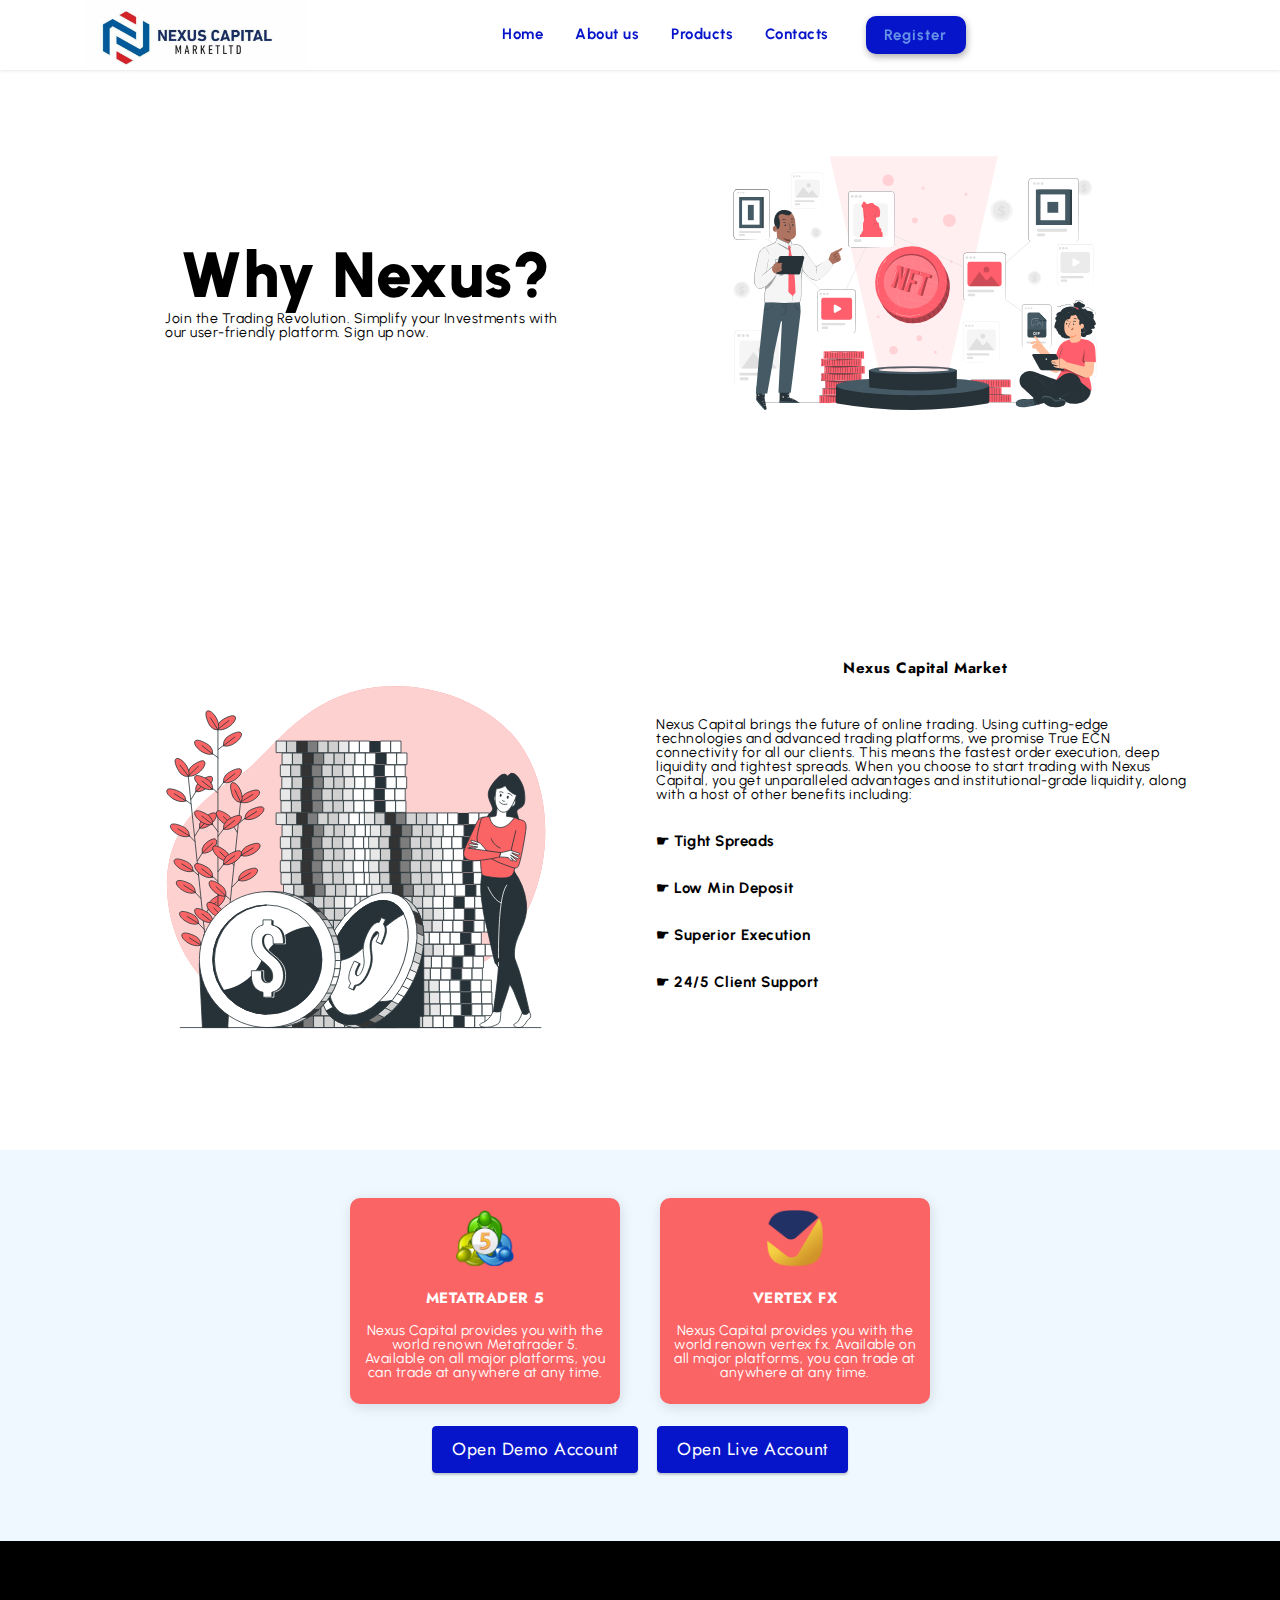
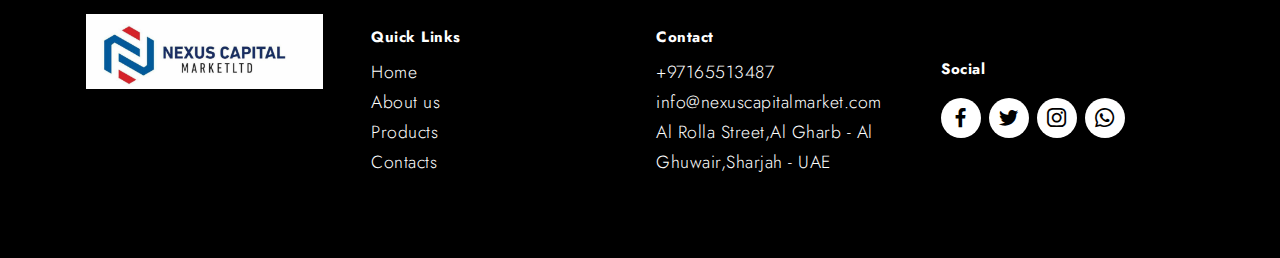
==== commit 4e76c20e: "new" ====
--- a/About us.html
+++ b/About us.html
@@ -30,7 +30,7 @@
 <body>
 
   
-    <section data-bs-version="5.1" class="menu menu1 cid-tuux1KyDfK" once="menu" id="menu1-0">
+   <section data-bs-version="5.1" class="menu menu1 cid-tuux1KyDfK" once="menu" id="menu1-0">
     
     
 
@@ -54,12 +54,15 @@
                  <div class="navbar-nav ms-auto">
                     <a href="Contacts.html" class="nav-item nav-link"><strong>Contacts</a></strong>
                 </div>
-            </div>
-              <button>
-
-            <a href="fo.html" class="nav-item nav-link"><strong>Register</strong></a>
+                 <div class="navbar-nav ms-auto">
+                     <button class="reg-button">
+
+            <a href="fo.html"><strong>Register</strong></a>
 
          </button>
+                </div>
+            </div>
+              
         </div>
     </nav>
 </section>
@@ -69,6 +72,7 @@
         <img src="assets/images/NFT-pana.svg">
         <div class="text">
             <h1 style="font-size: 4rem">Why Nexus?</h1>
+            <p>Join the Trading Revolution. Simplify your Investments with our user-friendly platform. Sign up now.</p>
            
         </div>
 
@@ -108,28 +112,37 @@
         <div class="container">
             <div class="row gx-5" style="display: flex;justify-content: center;">
                 
-                <div class="col-lg-6 pb-5">
+                <div class="col-lg-6 pb-5 fx-main">
+                    <div class="fx">
                     <div class="mb-3 pb-2">
+                     <img class="img"  src="assets/images/mt5-icon.png">
                         <h1 class="display-5"><strong>METATRADER 5</strong></h1>
-                    </div> <p>Nexus Capital provides you with the world renown Metatrader 5. Available on all major platforms, you can trade at anywhere at any time.</p>
+                    <p>Nexus Capital provides you with the world renown Metatrader 5. Available on all major platforms, you can trade at anywhere at any time.</p>
+                     </div>
+                      <div class="mb-3 pb-2">
+                         <img class="img" src="assets/images/vfx-logo.png">
+                        <h1 class="display-5"><strong>VERTEX FX</strong></h1>
+                    <p>Nexus Capital provides you with the world renown vertex fx. Available on all major platforms, you can trade at anywhere at any time.</p>
+                     </div>
+
+                 </div>
+
                     <div class="row gx-5 gy-4">
-                        <div class="col-sm-6">
-                                  <div class="mbr-section-btn">
-                                    <a href="https://mobiri.se" class="btn btn-warning display-4">Open Demo Account</a>
-                                </div>
+                        <div class="col-sm-6 fx-button">
+                                 <a href="https://mobiri.se" class="btn btn-warning display-4">Open Demo Account</a>
+                                  <a href="https://mobiri.se" class="btn btn-warning display-4">Open Live Account</a>
                         </div>
-                        <div class="col-sm-6">
-                            <div class="mbr-section-btn">
-                                    <a href="https://mobiri.se" class="btn btn-warning display-4">Open Live Account</a>
-                                </div>
-                        </div>
+                      
                     </div>
                 </div>
             </div>
         </div>
     </div>
 </section>
-    
+   
+    
+    
+
     
 
     
--- a/assets/theme/css/style.css
+++ b/assets/theme/css/style.css
@@ -31,6 +31,7 @@
 .container-fluid {
   position: relative;
   word-wrap: break-word;
+  margin: auto;
 }
 
 a.mbr-iconfont:hover {
@@ -91,7 +92,7 @@
 b,
 strong {
   font-weight: bold;
-  font-size: 17px;
+  font-size: 15px;
 }
 
 
@@ -372,8 +373,9 @@
   position: relative;
 }
 .map iframe {
-  width: 100%;
+  width: auto;
   height: 100%;
+  margin: auto;
 }
 
 /*! Scroll to top arrow */
@@ -1006,7 +1008,7 @@
     border-radius: 10px;
     /* box-shadow: 1px 5px 18px #00000045; */
     flex-direction: column;
-    height: 250px;
+    height: auto;
 }
 
 }
@@ -1040,9 +1042,7 @@
   flex-wrap: wrap;
 
 }
-.hero{
-  min-height: 80vh;
-}
+
 .hero h1{
   font-size: 3rem;
   font-weight: 900;
@@ -1076,20 +1076,14 @@
 .blank .text button:hover{
  background-color: white !important;
  color: #0615c9;
-}
-@media(max-width: 800){
-  .blank .text{
-  text-align: center;
-  align-items: center;
-  
-  }
+
 }
 
 .reg-button{
-width:auto;
-padding: 5px 20px ;
+width:100px;
+padding: 5px 13px ;margin: auto 5px;
   background-color: #0615c9!important;
-  border-radius: 5px;
+  border-radius: 10px;
  box-shadow: 1px 3px 7px 0px #00000052;
  color: white !important;
  transition: all 0.5s;
@@ -1100,6 +1094,16 @@
    background-color: white !important;
  color: #0615c9;
 }
+
+@media(max-width: 870px){
+  .blank .text{
+  text-align: center;
+  align-items: center;
+  }
+  .reg-button{
+    margin: auto;
+  }
+}
 .card-container{
   margin:30px auto 30px auto;
   width: 95vw;
@@ -1112,7 +1116,7 @@
 }
 .card-main{
   width: 250px;
-  margin:auto;
+  margin:15px auto;
   display: flex;
   flex-direction: column;
   align-items: center;justify-content: center;
@@ -1196,5 +1200,59 @@
   height: 90px;
   padding: inherit;
   
-}
-
+} 
+.product{
+  margin: auto;
+  max-width: 1000px;
+}  
+.table {
+  max-width: 1000px;
+  margin: auto;
+}
+
+.faq-2 h2{
+ font-size: 18px;
+ font-weight: 700;
+}
+.fx-main{
+  width: 100%;
+  max-width: 1100px;
+  margin: auto;
+}
+.fx{
+  background: transparent;
+  margin: auto;
+  width: auto;
+  display: flex;
+   flex-wrap: wrap;
+  flex-direction: row;
+  justify-content: center;
+  text-align: center;
+ 
+
+}
+.fx div{
+     box-shadow: 1px 3px 14px #0000001f;
+    max-width: 270px;
+    border-radius: 10px;
+    margin: auto 20px;
+    background: #fb6464;
+    padding: 10px;
+    color: white;
+}
+.fx .pb-2 .img{
+  width:  auto;
+  height:60px;
+  margin: auto;
+}
+.fx-button{
+    background: transparent;
+  margin: auto;
+  width: auto;
+  display: flex;
+   flex-wrap: wrap;
+  flex-direction: row;
+  justify-content: center;
+  text-align: center;
+  margin: 20px auto;
+}--- a/assets/mobirise/css/mbr-additional.css
+++ b/assets/mobirise/css/mbr-additional.css
@@ -1074,7 +1074,6 @@
   color: #fafafa;
 }
 .cid-tuuxSu7wVi {
-  padding-bottom: 6rem;
   background-color: #ffffff;
 }
 .cid-tuuxSu7wVi .mbr-fallback-image.disabled {
@@ -1392,7 +1391,7 @@
 .cid-tuux1KyDfK .navbar .navbar-collapse {
   justify-content: flex-end;
   z-index: 1;
-  max-width: 400px;
+  max-width: 500px;
 }
 .cid-tuux1KyDfK .navbar.collapsed {
   justify-content: center;
@@ -2581,6 +2580,7 @@
 .cid-tuux1KyDfK .navbar .navbar-collapse {
   justify-content: flex-end;
   z-index: 1;
+  margin: auto;
 }
 .cid-tuux1KyDfK .navbar.collapsed {
   justify-content: center;
@@ -2664,6 +2664,7 @@
     position: fixed;
     top: 20px;
     right: 20px;
+    z-index: 50;
   }
   .cid-tuux1KyDfK .navbar .icons-menu {
     padding-left: 0;
@@ -2869,21 +2870,20 @@
   align-items: center;
 }
 .cid-tuuzVaT9RX .card-wrapper {
-  margin-bottom: 2rem;
-  display: flex;
-  border-radius: 4px;
-  background: #fafafa;
+ margin-bottom: 2rem;
+    display: flex;
+    height: 200px;
+    border-radius: 4px;
+    background: #fafafa;
+    flex-direction: column;
+    justify-content: center;
 }
 @media (max-width: 991px) {
   .cid-tuuzVaT9RX .card-wrapper {
     padding: 1rem 2rem;
   }
 }
-@media (min-width: 992px) {
-  .cid-tuuzVaT9RX .card-wrapper {
-    padding: 41px;
-  }
-}
+
 .cid-tuuzVaT9RX .mbr-iconfont {
   font-size: 2rem;
   padding-right: 1.5rem;
@@ -2925,6 +2925,7 @@
 @media (max-width: 767px) {
   .cid-tuuxWfXCzd .row {
     text-align: center;
+    justify-content: center;
   }
   .cid-tuuxWfXCzd .social-row {
     justify-content: center;
--- a/assets/mobirise/css/mbr-additional.css
+++ b/assets/mobirise/css/mbr-additional.css
@@ -1074,7 +1074,6 @@
   color: #fafafa;
 }
 .cid-tuuxSu7wVi {
-  padding-bottom: 6rem;
   background-color: #ffffff;
 }
 .cid-tuuxSu7wVi .mbr-fallback-image.disabled {
@@ -1392,7 +1391,7 @@
 .cid-tuux1KyDfK .navbar .navbar-collapse {
   justify-content: flex-end;
   z-index: 1;
-  max-width: 400px;
+  max-width: 500px;
 }
 .cid-tuux1KyDfK .navbar.collapsed {
   justify-content: center;
@@ -2581,6 +2580,7 @@
 .cid-tuux1KyDfK .navbar .navbar-collapse {
   justify-content: flex-end;
   z-index: 1;
+  margin: auto;
 }
 .cid-tuux1KyDfK .navbar.collapsed {
   justify-content: center;
@@ -2664,6 +2664,7 @@
     position: fixed;
     top: 20px;
     right: 20px;
+    z-index: 50;
   }
   .cid-tuux1KyDfK .navbar .icons-menu {
     padding-left: 0;
@@ -2869,21 +2870,20 @@
   align-items: center;
 }
 .cid-tuuzVaT9RX .card-wrapper {
-  margin-bottom: 2rem;
-  display: flex;
-  border-radius: 4px;
-  background: #fafafa;
+ margin-bottom: 2rem;
+    display: flex;
+    height: 200px;
+    border-radius: 4px;
+    background: #fafafa;
+    flex-direction: column;
+    justify-content: center;
 }
 @media (max-width: 991px) {
   .cid-tuuzVaT9RX .card-wrapper {
     padding: 1rem 2rem;
   }
 }
-@media (min-width: 992px) {
-  .cid-tuuzVaT9RX .card-wrapper {
-    padding: 41px;
-  }
-}
+
 .cid-tuuzVaT9RX .mbr-iconfont {
   font-size: 2rem;
   padding-right: 1.5rem;
@@ -2925,6 +2925,7 @@
 @media (max-width: 767px) {
   .cid-tuuxWfXCzd .row {
     text-align: center;
+    justify-content: center;
   }
   .cid-tuuxWfXCzd .social-row {
     justify-content: center;
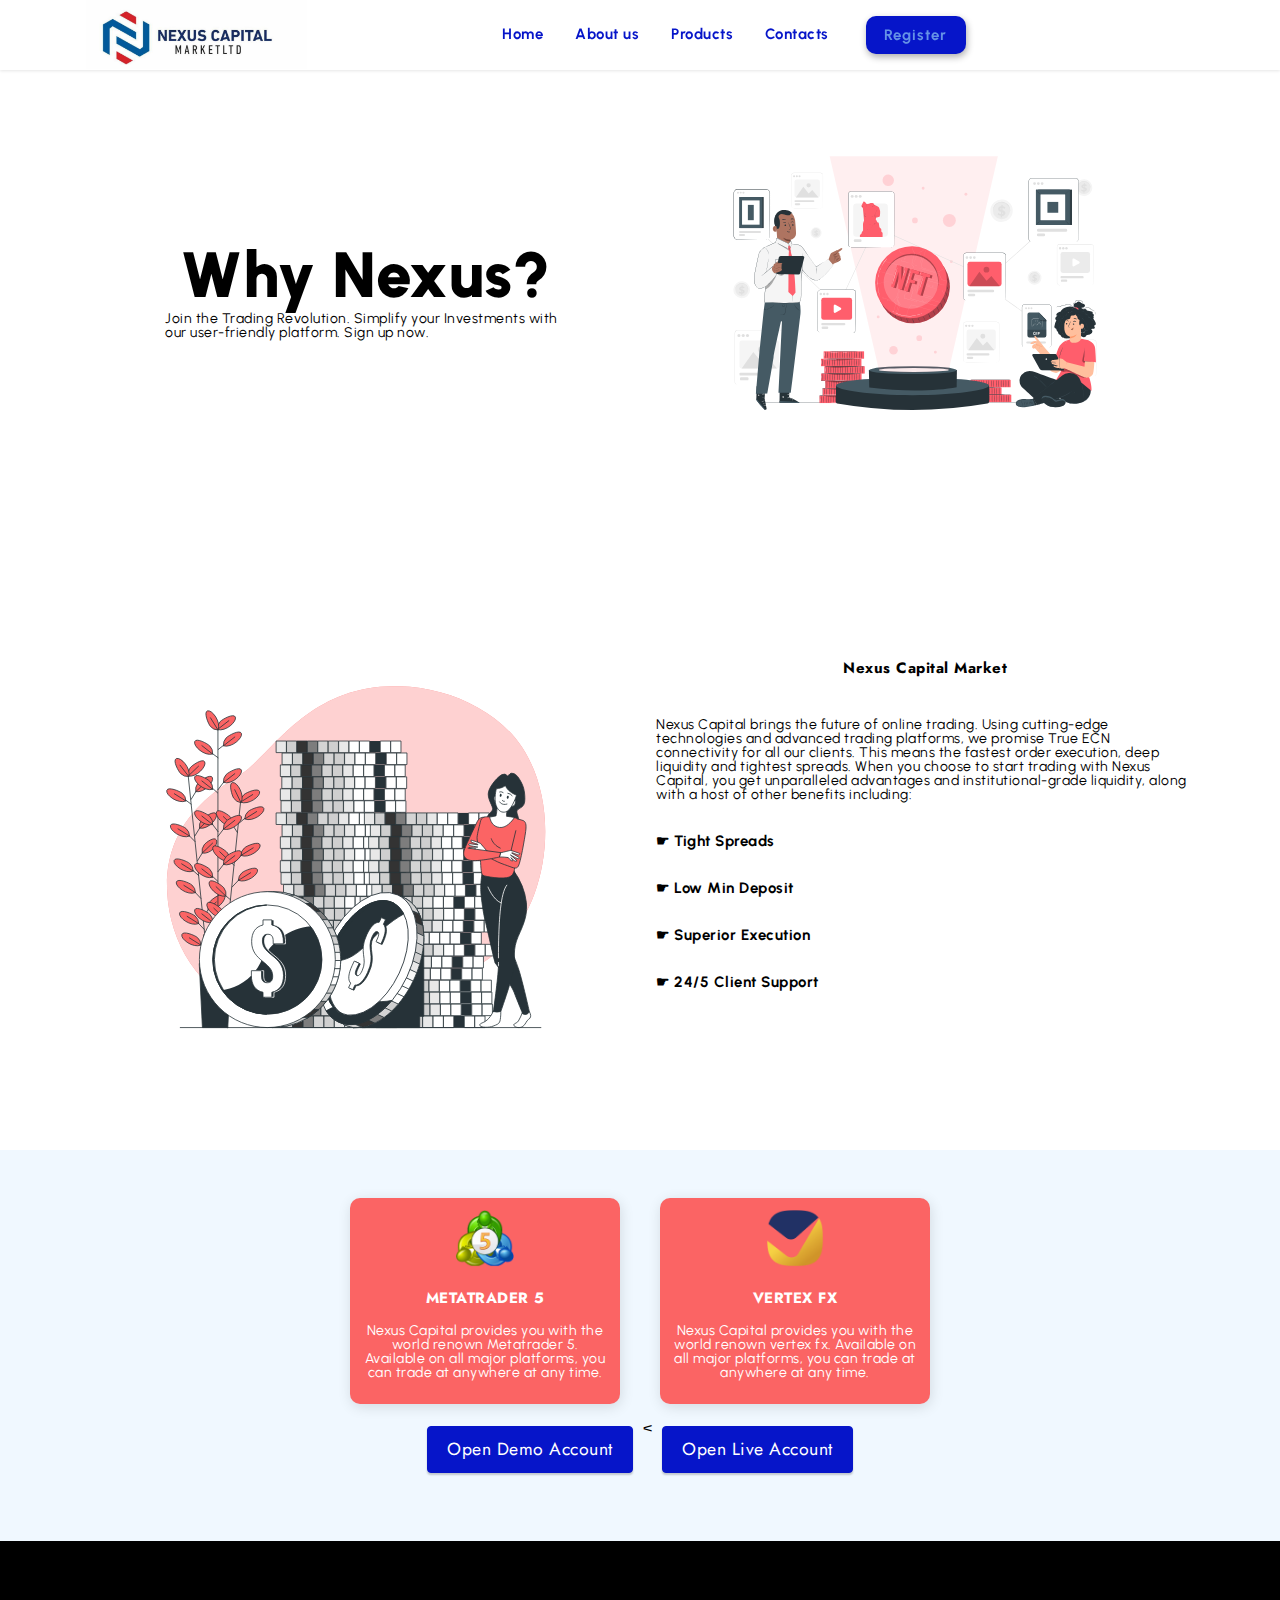
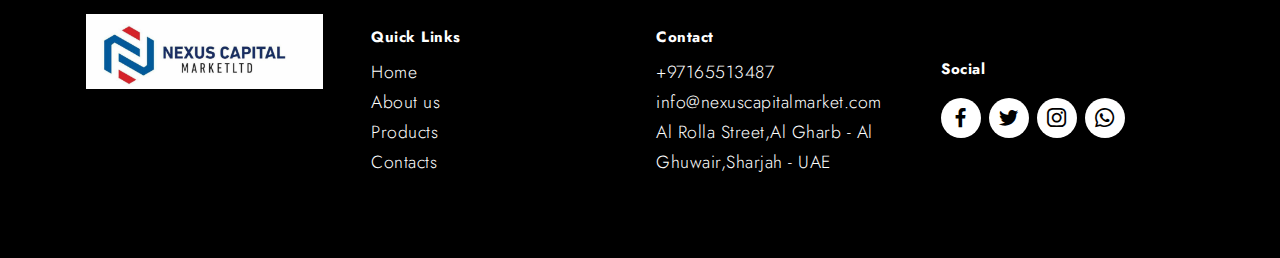
==== commit 5bbd7cf8: "new" ====
--- a/About us.html
+++ b/About us.html
@@ -129,8 +129,8 @@
 
                     <div class="row gx-5 gy-4">
                         <div class="col-sm-6 fx-button">
-                                 <a href="https://mobiri.se" class="btn btn-warning display-4">Open Demo Account</a>
-                                  <a href="https://mobiri.se" class="btn btn-warning display-4">Open Live Account</a>
+                                 <a href="https://wa.me/971585314006?text=Hi%2C%20i%20want%20to%20know%20more%20about%3F%3F%3F%3F"class="btn btn-warning display-4">Open Demo Account</a>
+                                  <<a href="https://wa.me/971585314006?text=Hi%2C%20i%20want%20to%20know%20more%20about%3F%3F%3F%3F" class="btn btn-warning display-4">Open Live Account</a>
                         </div>
                       
                     </div>
